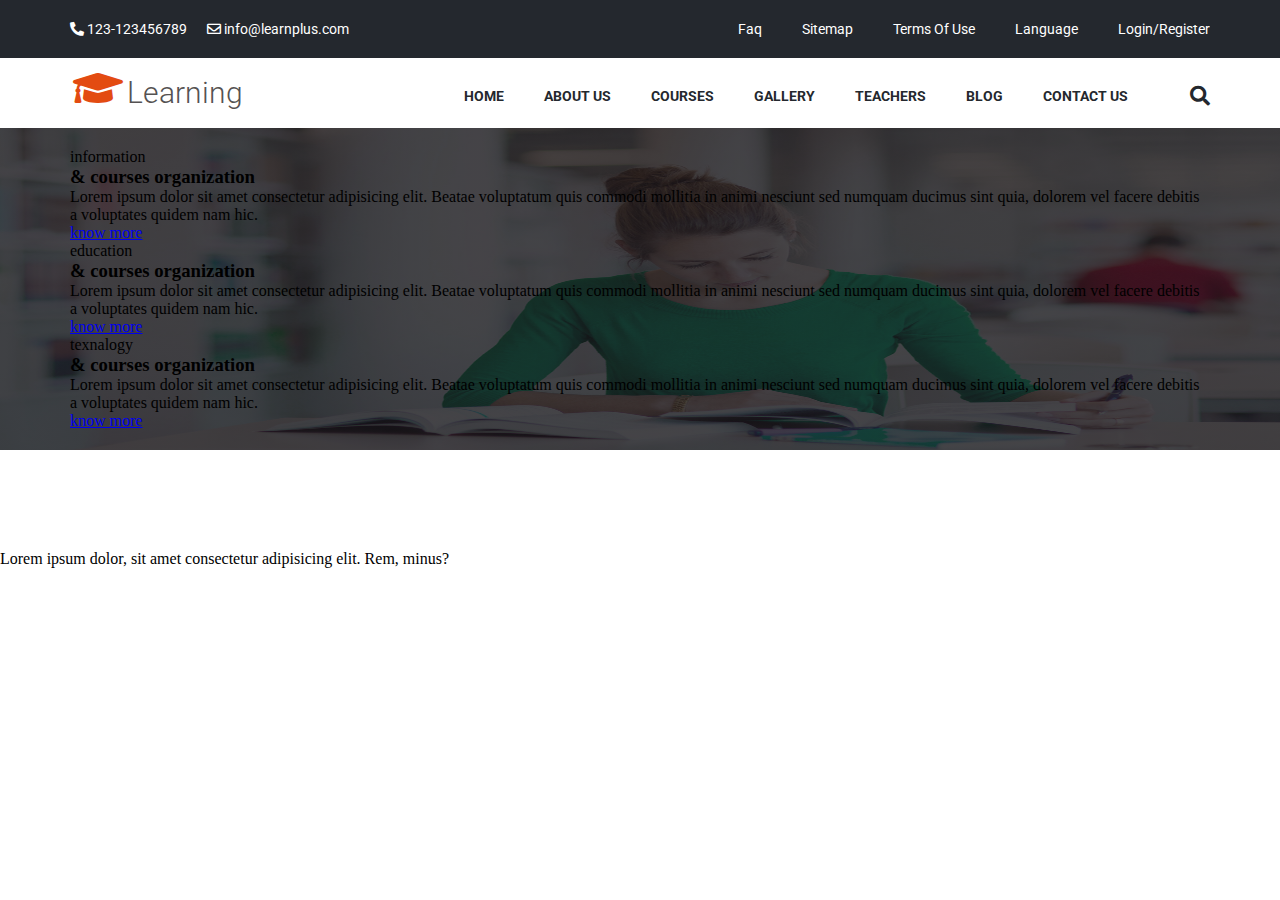
==== index.html @ 7083a5e1 "first commit" ====
<!DOCTYPE html>
<html lang="en">
<head>
      <meta charset="UTF-8">
      <meta http-equiv="X-UA-Compatible" content="IE=edge">
      <meta name="viewport" content="width=device-width, initial-scale=1.0">
      <title>Learning</title>
      <link
        href="https://fonts.googleapis.com/css?family=Open+Sans:300,400,600,700|Roboto+Slab:400,700|Roboto:300,400,500,700&display=swap"
        rel="stylesheet">
      <link rel="stylesheet" href="fonts/awesome/css/all.css">
      <link rel="stylesheet" href="css/style.css">
</head>
<body>
      <div class="wrapper">
            <header class="header">
                  <input type="checkbox" id="menu">
                  <label for="menu" class="header-lab">
                        <i class="fas fa-list-ul"></i>
                  </label>
                  <nav class="header-nav">
                        <div class="container">
                              <div class="header-nav-inner">
                                    <div class="header-nav-el">
                                          <a href="#">
                                                <i class="fas fa-phone-alt"></i>
                                                <span>123-123456789</span>
                                          </a>
                                          <a href="#">
                                                <i class="far fa-envelope"></i>
                                                <span>info@learnplus.com</span>
                                          </a>
                                    </div>
                                    <div class="header-nav-block">
                                          <input type="checkbox" id="block">
                                          <label for="block" class="header-nav-block-lab">
                                                <i class="fas fa-list-ul"></i>
                                          </label>
                                          <ul class="header-nav-block-list">
                                                <li>
                                                      <a href="#">faq</a>
                                                </li>
                                                <li>
                                                      <a href="#">sitemap</a>
                                                </li>
                                                <li>
                                                      <a href="#">terms of use</a>
                                                </li>
                                                <li>
                                                      <a href="#">language</a>
                                                </li>
                                                <li>
                                                      <a href="#">Login/Register</a>
                                                </li>
                                          </ul>
                                          <ul class="header-nav-block-list-el">
                                                <li>
                                                      <a href="#">home</a>
                                                </li>
                                                <li>
                                                      <a href="#">about us</a>
                                                </li>
                                                <li>
                                                      <a href="#">courses</a>
                                                </li>
                                                <li>
                                                      <a href="#">gallery</a>
                                                </li>
                                                <li>
                                                      <a href="#">teachers</a>
                                                </li>
                                                <li>
                                                      <a href="#">blog</a>
                                                </li>
                                                <li>
                                                      <a href="#">contact us</a>
                                                </li>
                                          </ul>
                                          <div class="header-header-nav-block-search">
                                                <div class="header-nav-block-se">
                                                      <input type="checkbox" id="fotcheck">
                                                      <label for="fotcheck" class="header-header-nav-block-search-lab">
                                                            <i class="fas fa-search"></i>
                                                      </label>
                                                      <form action="#" class="header-header-nav-block-search-el">
                                                            <input type="search" id="search">
                                                      </form>
                                                </div>
                                          </div>
                                    </div>
                              </div>
                        </div>
                  </nav>
                  <div class="header-logo">
                        <div class="container">
                              <div class="header-logo-el">
                                    <a href="#">
                                          <i class="fas fa-graduation-cap"></i>
                                          <span>Learning</span>
                                    </a>
                              </div>
                        </div>
                  </div>
                  <div class="header-inner">
                        <div class="container">
                              <div class="header-inner-el">
                                    <div class="header-inner-el-info">
                                          <div class="header-inner-el-info-nav">
                                                <span>information</span>
                                                <h3>
                                                      & courses organization
                                                </h3>
                                          </div>
                                          <div class="header-inner-el-info-text">
                                                <p>
                                                      Lorem ipsum dolor sit amet 
                                                      consectetur adipisicing elit. 
                                                      Beatae voluptatum quis commodi 
                                                      mollitia in animi nesciunt sed 
                                                      numquam ducimus sint quia,
                                                      dolorem vel facere debitis a 
                                                      voluptates quidem nam hic.
                                                </p>
                                          </div>     
                                          <div class="header-inner-el-info-link">
                                                <a href="#">
                                                      <span>know more</span>
                                                </a>
                                          </div>
                                    </div>
                                    <div class="header-inner-el-edu">
                                          <div class="header-inner-el-info-nav">
                                                <span>education</span>
                                                <h3>
                                                      & courses organization
                                                </h3>
                                          </div>
                                          <div class="header-inner-el-info-text">
                                                <p>
                                                      Lorem ipsum dolor sit amet 
                                                      consectetur adipisicing elit. 
                                                      Beatae voluptatum quis commodi 
                                                      mollitia in animi nesciunt sed 
                                                      numquam ducimus sint quia,
                                                      dolorem vel facere debitis a 
                                                      voluptates quidem nam hic.
                                                </p>
                                          </div>     
                                          <div class="header-inner-el-info-link">
                                                <a href="#">
                                                      <span>know more</span>
                                                </a>
                                          </div>
                                    </div>
                                    <div class="header-inner-el-tex">
                                          <div class="header-inner-el-info-nav">
                                                <span>texnalogy</span>
                                                <h3>
                                                      & courses organization
                                                </h3>
                                          </div>
                                          <div class="header-inner-el-info-text">
                                                <p>
                                                      Lorem ipsum dolor sit amet 
                                                      consectetur adipisicing elit. 
                                                      Beatae voluptatum quis commodi 
                                                      mollitia in animi nesciunt sed 
                                                      numquam ducimus sint quia,
                                                      dolorem vel facere debitis a 
                                                      voluptates quidem nam hic.
                                                </p>
                                          </div>     
                                          <div class="header-inner-el-info-link">
                                                <a href="#">
                                                      <span>know more</span>
                                                </a>
                                          </div>
                                    </div>
                              </div>
                        </div>
                  </div>
            </header>
            <p>Lorem ipsum dolor, sit amet consectetur adipisicing elit. Rem, minus?</p>
      </div>
















      <!-- <div class="wrapper">
            <div class="faq">
                  <div class="container">
                              <input type="checkbox" name="check" id="check">
                              <label for="check" class="faq-inner-lab">
                                    <i class="fas fa-list-ul"></i>
                              </label>
                              <div class="faq-inner-el">
                                    <div class="faq-inner-nav">
                                          <a href="#">
                                                <i class="fas fa-phone-alt"></i>
                                                <span>123-123456789</span>
                                          </a>
                                          <a href="#">
                                                <i class="far fa-envelope"></i>
                                                <span>info@learnplus.com</span>
                                          </a>
                                    </div>
                                    <div class="faq-inner-block">
                                          <input type="checkbox" name="burger" id="burger">
                                          <label for="burger" class="faq-inner-block-lab">
                                                <i class="fas fa-list-ul"></i>
                                          </label>
                                          <ul class="faq-inner-block-list">
                                                <li>
                                                      <a href="#">faq</a>
                                                </li>
                                                <li>
                                                      <a href="#">sitemap</a>
                                                </li>
                                                <li>
                                                      <a href="#">terms of use</a>
                                                </li>
                                                <li>
                                                      <a href="#">language</a>
                                                </li>
                                                <li>
                                                      <a href="#">login/Register</a>
                                                </li>
                                          </ul>
                                          <div class="faq-list2-block">
                                                <ul class="faq-inner-block-list2">
                                                      <li>
                                                            <a href="#">home</a>
                                                      </li>
                                                      <li>
                                                            <a href="#">about us</a>
                                                      </li>
                                                      <li>
                                                            <a href="#">courses</a>
                                                      </li>
                                                      <li>
                                                            <a href="#">gallery</a>
                                                      </li>
                                                      <li>
                                                            <a href="#">teachers</a>
                                                      </li>
                                                      <li>
                                                            <a href="#">blog</a>
                                                      </li>
                                                      <li>
                                                            <a href="#">contact us</a>
                                                      </li>
                                                </ul>
                                                <div class="faq-inner-block-fot">
                                                      <input type="checkbox" name="fot" id="fot">
                                                      <label for="fot" class="faq-inner-block-fot-lab">
                                                            <i class="fas fa-search"></i>
                                                      </label>
                                                      <form action="#" class="faq-inner-block-fot-form">
                                                            <input type="search" name="search" id="search">
                                                      </form>
                                                </div>
                                          </div>
                                    </div>
                              </div>
                  </div>
            </div>
            <div class="header">
                  <div class="container">
                        <div class="header-inner">
                              <div class="header-inner-nav">
                                    <a href="#">
                                          <i class="fas fa-graduation-cap"></i>
                                          <span>Learning</span>
                                    </a>
                              </div>
                        </div>
                  </div>
            </div>
      </div> -->
</body>
</html>
---- css/style.css ----
* {
  margin: 0;
  padding: 0;
  box-sizing: border-box;
}

.container {
  max-width: 95%;
  margin: 0 auto;
}

@media only screen and (min-width: 768px) {
  .container {
    max-width: 80%;
  }
}
@media only screen and (min-width: 1024px) {
  .container {
    max-width: 1140px;
  }
}
.header {
  position: relative;
  overflow: hidden;
  min-height: 550px;
}

#menu {
  display: none;
}
#menu:checked ~ .header-nav {
  right: 0;
}

.header-lab {
  position: absolute;
  top: 25px;
  right: 10px;
  font-size: 25px;
  color: #555252;
  z-index: 4;
}

@media only screen and (min-width: 1024px) {
  .header-lab {
    display: none;
  }
}
.header-nav {
  position: absolute;
  width: 100%;
  top: 70px;
  right: -100%;
  background-color: #24282e;
  min-height: 450px;
  transition: 0.8s;
}

@media only screen and (min-width: 768px) {
  .header-nav {
    width: 40%;
    height: 100%;
    top: 0;
    padding-top: 65px;
  }
}
@media only screen and (min-width: 1024px) {
  .header-nav {
    position: static;
    width: 100%;
    min-height: 30%;
    padding-top: 0;
    padding: 20px 0;
  }
}
@media only screen and (min-width: 1024px) {
  .header-nav-inner {
    display: flex;
    justify-content: space-between;
    align-items: center;
  }
}
.header-nav-el {
  display: flex;
  flex-direction: column;
  gap: 5px;
  margin-top: 18px;
}
.header-nav-el a {
  text-decoration: none;
  line-height: 1;
  color: #fff;
  font-size: 14px;
  font-family: "Roboto";
}

@media only screen and (min-width: 1024px) {
  .header-nav-el {
    margin-top: 0;
    flex-direction: row;
    gap: 20px;
  }
}
#block {
  display: none;
}
#block:checked ~ .header-nav-block-list {
  height: 140px;
}

.header-nav-block-lab {
  position: absolute;
  top: 20px;
  right: 10px;
  font-size: 25px;
  color: #fff;
  z-index: 3;
}

@media only screen and (min-width: 768px) {
  .header-nav-block-lab {
    padding-top: 65px;
  }
}
@media only screen and (min-width: 1024px) {
  .header-nav-block-lab {
    display: none;
  }
}
.header-nav-block-list {
  height: 0px;
  display: flex;
  flex-direction: column;
  gap: 10px;
  overflow: hidden;
  align-items: center;
  transition: 0.8s;
  margin-top: 20px;
}
.header-nav-block-list li {
  list-style: none;
}
.header-nav-block-list a {
  text-decoration: none;
  font-size: 14px;
  color: #fff;
  font-family: "Roboto";
  text-transform: uppercase;
}

@media only screen and (min-width: 1024px) {
  .header-nav-block-list {
    height: auto;
    flex-direction: row;
    margin-top: 0;
    gap: 40px;
  }
  .header-nav-block-list a {
    text-transform: capitalize;
  }
}
.header-nav-block-list-el {
  display: flex;
  flex-direction: column;
  gap: 10px;
  align-items: center;
}
.header-nav-block-list-el li {
  list-style: none;
}
.header-nav-block-list-el a {
  text-decoration: none;
  font-size: 14px;
  color: #fff;
  font-family: "Roboto";
  text-transform: uppercase;
}

@media only screen and (min-width: 1024px) {
  .header-nav-block-list-el {
    position: absolute;
    top: 87px;
    flex-direction: row;
    gap: 40px;
    text-align: right;
    left: 50%;
    transform: translateX(-22%);
    flex-wrap: nowrap;
    width: 800px;
  }
  .header-nav-block-list-el a {
    color: #24282e;
    font-weight: bold;
  }
}
.header-header-nav-block-search {
  position: relative;
  width: 100%;
}

#fotcheck {
  display: none;
}
#fotcheck:checked ~ .header-header-nav-block-search-el {
  right: 0;
}

.header-header-nav-block-search-lab {
  font-size: 20px;
  color: #fff;
  position: absolute;
  z-index: 5;
  right: 5px;
  bottom: -32px;
}

@media only screen and (min-width: 768px) {
  .header-header-nav-block-search-lab {
    right: -20px;
  }
}
@media only screen and (min-width: 1024px) {
  .header-header-nav-block-search-lab {
    color: #24282e;
    right: 0;
    bottom: -70px;
  }
}
.header-header-nav-block-search-el {
  position: absolute;
  right: -900%;
  transition: 0.5s;
  bottom: -30px;
}

#search {
  border: 1px solid #000;
  padding: 3px;
  position: absolute;
  transform: translateX(-50%);
  right: 50%;
  bottom: 0;
}

@media only screen and (min-width: 768px) {
  #search {
    transform: translateX(-18%);
  }
}
@media only screen and (min-width: 1024px) {
  #search {
    bottom: -60px;
  }
}
.header-logo-el a {
  text-decoration: none;
}
.header-logo-el a i {
  font-size: 40px;
  color: #e34b11;
}
.header-logo-el a span {
  font-size: 30px;
  color: #555252;
  font-family: "Roboto";
  font-weight: 300;
}

.header-logo {
  text-align: left;
  padding: 10px 0 0 5px;
}

.header-inner {
  background: linear-gradient(rgba(24, 21, 25, 0.8), rgba(24, 21, 25, 0.8)), url(../images/header_bg.png);
  background-size: 100% 100%;
  background-repeat: no-repeat;
  padding: 20px 5px;
  margin-top: 18px;
  min-height: 150px;
}/*# sourceMappingURL=style.css.map */
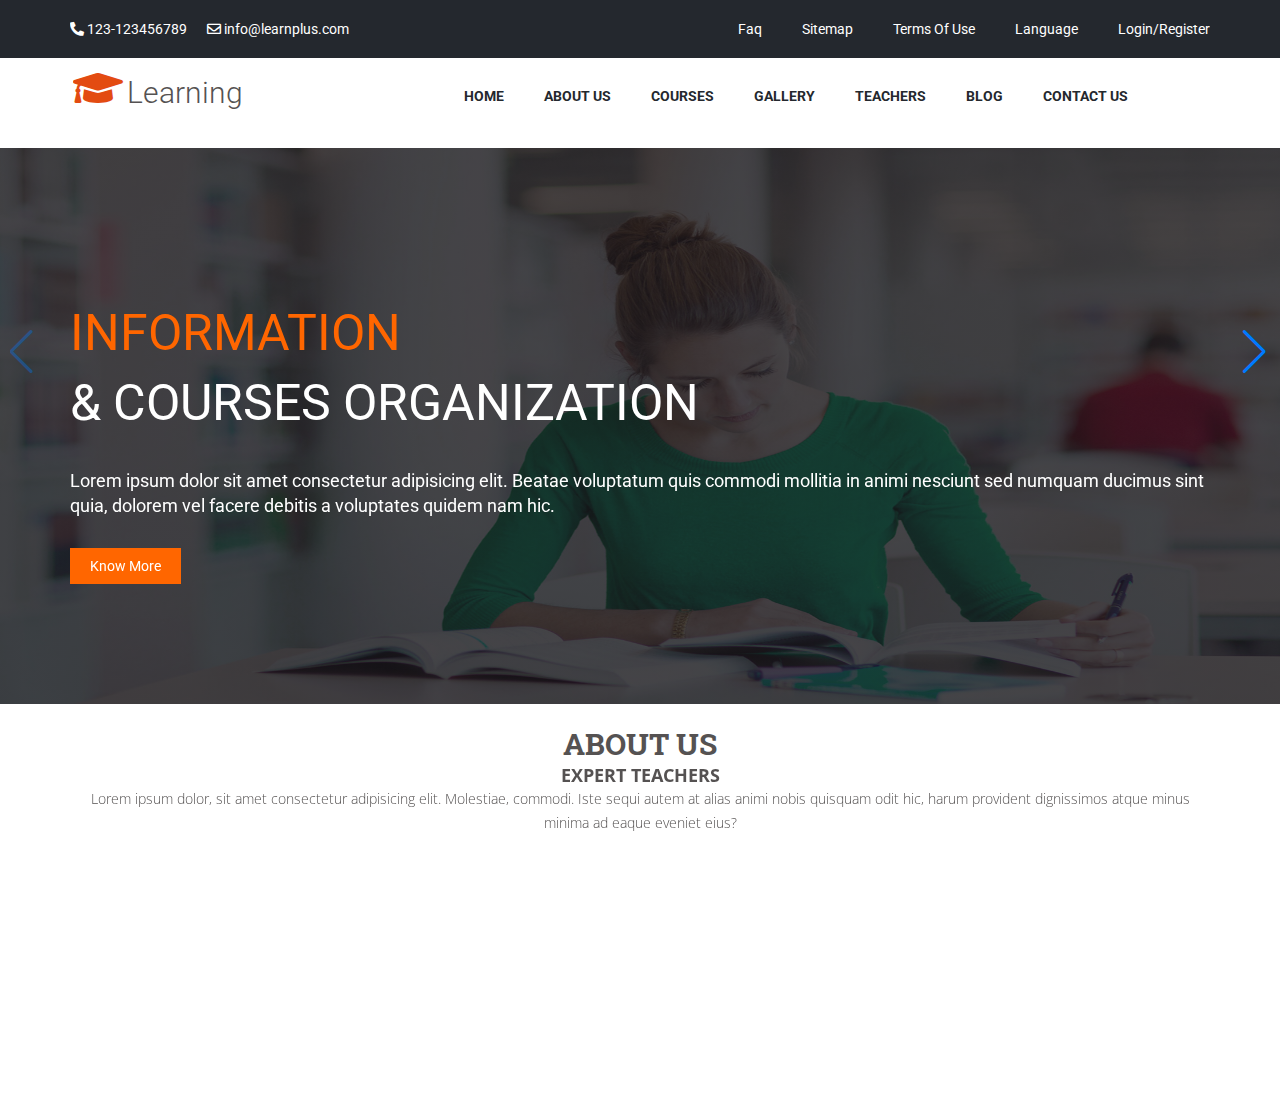
==== commit 2e8c5f3f: "first commit" ====
--- a/index.html
+++ b/index.html
@@ -5,6 +5,7 @@
       <meta http-equiv="X-UA-Compatible" content="IE=edge">
       <meta name="viewport" content="width=device-width, initial-scale=1.0">
       <title>Learning</title>
+      <link rel="stylesheet" href="package/swiper-bundle.css" />
       <link
         href="https://fonts.googleapis.com/css?family=Open+Sans:300,400,600,700|Roboto+Slab:400,700|Roboto:300,400,500,700&display=swap"
         rel="stylesheet">
@@ -103,191 +104,281 @@
                   </div>
                   <div class="header-inner">
                         <div class="container">
-                              <div class="header-inner-el">
-                                    <div class="header-inner-el-info">
-                                          <div class="header-inner-el-info-nav">
-                                                <span>information</span>
-                                                <h3>
-                                                      & courses organization
-                                                </h3>
-                                          </div>
-                                          <div class="header-inner-el-info-text">
-                                                <p>
-                                                      Lorem ipsum dolor sit amet 
-                                                      consectetur adipisicing elit. 
-                                                      Beatae voluptatum quis commodi 
-                                                      mollitia in animi nesciunt sed 
-                                                      numquam ducimus sint quia,
-                                                      dolorem vel facere debitis a 
-                                                      voluptates quidem nam hic.
-                                                </p>
-                                          </div>     
-                                          <div class="header-inner-el-info-link">
-                                                <a href="#">
-                                                      <span>know more</span>
-                                                </a>
-                                          </div>
-                                    </div>
-                                    <div class="header-inner-el-edu">
-                                          <div class="header-inner-el-info-nav">
-                                                <span>education</span>
-                                                <h3>
-                                                      & courses organization
-                                                </h3>
-                                          </div>
-                                          <div class="header-inner-el-info-text">
-                                                <p>
-                                                      Lorem ipsum dolor sit amet 
-                                                      consectetur adipisicing elit. 
-                                                      Beatae voluptatum quis commodi 
-                                                      mollitia in animi nesciunt sed 
-                                                      numquam ducimus sint quia,
-                                                      dolorem vel facere debitis a 
-                                                      voluptates quidem nam hic.
-                                                </p>
-                                          </div>     
-                                          <div class="header-inner-el-info-link">
-                                                <a href="#">
-                                                      <span>know more</span>
-                                                </a>
-                                          </div>
-                                    </div>
-                                    <div class="header-inner-el-tex">
-                                          <div class="header-inner-el-info-nav">
-                                                <span>texnalogy</span>
-                                                <h3>
-                                                      & courses organization
-                                                </h3>
-                                          </div>
-                                          <div class="header-inner-el-info-text">
-                                                <p>
-                                                      Lorem ipsum dolor sit amet 
-                                                      consectetur adipisicing elit. 
-                                                      Beatae voluptatum quis commodi 
-                                                      mollitia in animi nesciunt sed 
-                                                      numquam ducimus sint quia,
-                                                      dolorem vel facere debitis a 
-                                                      voluptates quidem nam hic.
-                                                </p>
-                                          </div>     
-                                          <div class="header-inner-el-info-link">
-                                                <a href="#">
-                                                      <span>know more</span>
-                                                </a>
-                                          </div>
-                                    </div>
-                              </div>
+                              <div class="slider-block">
+                                    <div class="swiper-wrapper">
+                                          <div class="swiper-slide">
+                                                <div class="header-inner-el-info-nav">
+                                                      <h3>information</h3>
+                                                      <h3>
+                                                            & courses organization
+                                                      </h3>
+                                                </div>
+                                                <div class="header-inner-el-info-text">
+                                                      <p>
+                                                            Lorem ipsum dolor sit amet 
+                                                            consectetur adipisicing elit. 
+                                                            Beatae voluptatum quis commodi 
+                                                            mollitia in animi nesciunt sed 
+                                                            numquam ducimus sint quia,
+                                                            dolorem vel facere debitis a 
+                                                            voluptates quidem nam hic.
+                                                      </p>
+                                                </div>     
+                                                <div class="header-inner-el-info-link">
+                                                      <a href="#">
+                                                            <span>know more</span>
+                                                      </a>
+                                                </div>
+                                          </div>
+                                          <div class="swiper-slide">
+                                                <div class="header-inner-el-info-nav">
+                                                      <h3>education</h3>
+                                                      <h3>
+                                                            & courses organization
+                                                      </h3>
+                                                </div>
+                                                <div class="header-inner-el-info-text">
+                                                      <p>
+                                                            Lorem ipsum dolor sit amet 
+                                                            consectetur adipisicing elit. 
+                                                            Beatae voluptatum quis commodi 
+                                                            mollitia in animi nesciunt sed 
+                                                            numquam ducimus sint quia,
+                                                            dolorem vel facere debitis a 
+                                                            voluptates quidem nam hic.
+                                                      </p>
+                                                </div>     
+                                                <div class="header-inner-el-info-link">
+                                                      <a href="#">
+                                                            <span>know more</span>
+                                                      </a>
+                                                </div>
+                                          </div>
+                                          <div class="swiper-slide">
+                                                <div class="header-inner-el-info-nav">
+                                                      <h3>texnalogy</h3>
+                                                      <h3>
+                                                            & courses organization
+                                                      </h3>
+                                                </div>
+                                                <div class="header-inner-el-info-text">
+                                                      <p>
+                                                            Lorem ipsum dolor sit amet 
+                                                            consectetur adipisicing elit. 
+                                                            Beatae voluptatum quis commodi 
+                                                            mollitia in animi nesciunt sed 
+                                                            numquam ducimus sint quia,
+                                                            dolorem vel facere debitis a 
+                                                            voluptates quidem nam hic.
+                                                      </p>
+                                                </div>     
+                                                <div class="header-inner-el-info-link">
+                                                      <a href="#">
+                                                            <span>know more</span>
+                                                      </a>
+                                                </div>
+                                          </div>
+                                    </div>
+                              </div>
+                              <!-- <div class="swiper-pagination"></div> -->
+
+                              <div class="swiper-button-prev"></div>
+                              <div class="swiper-button-next"></div>
+
+                              <!-- <div class="swiper-scrollbar"></div> -->
                         </div>
                   </div>
             </header>
-            <p>Lorem ipsum dolor, sit amet consectetur adipisicing elit. Rem, minus?</p>
-      </div>
+            <div class="about">
+                  <div class="container">
+                        <div class="slider-about">
+                              <div class="about-block">
+                                    <h3>about us</h3>
+                              </div>
+                              <div class="swiper-wrapper">
+                                    <div class="swiper-slide">
+                                          <div class="about-block-info">
+                                                <h3>expert teachers</h3>
+                                                <p>
+                                                      Lorem ipsum dolor, sit amet 
+                                                      consectetur adipisicing elit. 
+                                                      Molestiae, commodi. Iste sequi 
+                                                      autem at alias animi nobis 
+                                                      quisquam odit hic, harum 
+                                                      provident dignissimos atque 
+                                                      minus minima ad eaque eveniet eius?
+                                                </p>
+                                          </div>
+                                    </div>
+                                    <div class="swiper-slide">
+                                          <div class="about-block-info">
+                                                <h3>trusted certifications</h3>
+                                                <p>
+                                                      Lorem ipsum dolor, sit amet 
+                                                      consectetur adipisicing elit. 
+                                                      Molestiae, commodi. Iste sequi 
+                                                      autem at alias animi nobis 
+                                                      quisquam odit hic, harum 
+                                                      provident dignissimos atque 
+                                                      minus minima ad eaque eveniet eius?
+                                                </p>
+                                          </div>
+                                    </div>
+                                    <div class="swiper-slide">
+                                          <div class="about-block-info">
+                                                <i class="fa-thin fa-microphone"></i>
+                                                <h3>380+ audio lessons</h3>
+                                                <p>
+                                                      Lorem ipsum dolor, sit amet 
+                                                      consectetur adipisicing elit. 
+                                                      Molestiae, commodi. Iste sequi 
+                                                      autem at alias animi nobis 
+                                                      quisquam odit hic, harum 
+                                                      provident dignissimos atque 
+                                                      minus minima ad eaque eveniet eius?
+                                                </p>
+                                          </div>
+                                    </div>
+                                    <div class="swiper-slide">
+                                          <div class="about-block-info">
+                                                <h3>1.300+ video lessons</h3>
+                                                <p>
+                                                      Lorem ipsum dolor, sit amet 
+                                                      consectetur adipisicing elit. 
+                                                      Molestiae, commodi. Iste sequi 
+                                                      autem at alias animi nobis 
+                                                      quisquam odit hic, harum 
+                                                      provident dignissimos atque 
+                                                      minus minima ad eaque eveniet eius?
+                                                </p>
+                                          </div>
+                                    </div>
+                                    <div class="swiper-slide">
+                                          <div class="about-block-info">
+                                                <h3>expert teachers</h3>
+                                                <p>
+                                                      Lorem ipsum dolor, sit amet 
+                                                      consectetur adipisicing elit. 
+                                                      Molestiae, commodi. Iste sequi 
+                                                      autem at alias animi nobis 
+                                                      quisquam odit hic, harum 
+                                                      provident dignissimos atque 
+                                                      minus minima ad eaque eveniet eius?
+                                                </p>
+                                          </div>
+                                    </div>
+                                    <div class="swiper-slide">
+                                          <div class="about-block-info">
+                                                <h3>trusted certifications</h3>
+                                                <p>
+                                                      Lorem ipsum dolor, sit amet 
+                                                      consectetur adipisicing elit. 
+                                                      Molestiae, commodi. Iste sequi 
+                                                      autem at alias animi nobis 
+                                                      quisquam odit hic, harum 
+                                                      provident dignissimos atque 
+                                                      minus minima ad eaque eveniet eius?
+                                                </p>
+                                          </div>
+                                    </div>
+                                    <div class="swiper-slide">
+                                          <div class="about-block-info">
+                                                <i class="fa-thin fa-microphone"></i>
+                                                <h3>380+ audio lessons</h3>
+                                                <p>
+                                                      Lorem ipsum dolor, sit amet 
+                                                      consectetur adipisicing elit. 
+                                                      Molestiae, commodi. Iste sequi 
+                                                      autem at alias animi nobis 
+                                                      quisquam odit hic, harum 
+                                                      provident dignissimos atque 
+                                                      minus minima ad eaque eveniet eius?
+                                                </p>
+                                          </div>
+                                    </div>
+                                    <div class="swiper-slide">
+                                          <div class="about-block-info">
+                                                <h3>1.300+ video lessons</h3>
+                                                <p>
+                                                      Lorem ipsum dolor, sit amet 
+                                                      consectetur adipisicing elit. 
+                                                      Molestiae, commodi. Iste sequi 
+                                                      autem at alias animi nobis 
+                                                      quisquam odit hic, harum 
+                                                      provident dignissimos atque 
+                                                      minus minima ad eaque eveniet eius?
+                                                </p>
+                                          </div>
+                                    </div>
+                                    <div class="swiper-slide">
+                                          <div class="about-block-info">
+                                                <h3>expert teachers</h3>
+                                                <p>
+                                                      Lorem ipsum dolor, sit amet 
+                                                      consectetur adipisicing elit. 
+                                                      Molestiae, commodi. Iste sequi 
+                                                      autem at alias animi nobis 
+                                                      quisquam odit hic, harum 
+                                                      provident dignissimos atque 
+                                                      minus minima ad eaque eveniet eius?
+                                                </p>
+                                          </div>
+                                    </div>
+                                    <div class="swiper-slide">
+                                          <div class="about-block-info">
+                                                <h3>trusted certifications</h3>
+                                                <p>
+                                                      Lorem ipsum dolor, sit amet 
+                                                      consectetur adipisicing elit. 
+                                                      Molestiae, commodi. Iste sequi 
+                                                      autem at alias animi nobis 
+                                                      quisquam odit hic, harum 
+                                                      provident dignissimos atque 
+                                                      minus minima ad eaque eveniet eius?
+                                                </p>
+                                          </div>
+                                    </div>
+                                    <div class="swiper-slide">
+                                          <div class="about-block-info">
+                                                <i class="fa-thin fa-microphone"></i>
+                                                <h3>380+ audio lessons</h3>
+                                                <p>
+                                                      Lorem ipsum dolor, sit amet 
+                                                      consectetur adipisicing elit. 
+                                                      Molestiae, commodi. Iste sequi 
+                                                      autem at alias animi nobis 
+                                                      quisquam odit hic, harum 
+                                                      provident dignissimos atque 
+                                                      minus minima ad eaque eveniet eius?
+                                                </p>
+                                          </div>
+                                    </div>
+                                    <div class="swiper-slide">
+                                          <div class="about-block-info">
+                                                <h3>1.300+ video lessons</h3>
+                                                <p>
+                                                      Lorem ipsum dolor, sit amet 
+                                                      consectetur adipisicing elit. 
+                                                      Molestiae, commodi. Iste sequi 
+                                                      autem at alias animi nobis 
+                                                      quisquam odit hic, harum 
+                                                      provident dignissimos atque 
+                                                      minus minima ad eaque eveniet eius?
+                                                </p>
+                                          </div>
+                                    </div>
+                              </div>
+                        </div>
+                        <div class="swiper-pagination"></div>
 
+                        <!-- <div class="swiper-button-prev"></div>
+                        <div class="swiper-button-next"></div> -->
 
-
-
-
-
-
-
-
-
-
-
-
-
-
-
-      <!-- <div class="wrapper">
-            <div class="faq">
-                  <div class="container">
-                              <input type="checkbox" name="check" id="check">
-                              <label for="check" class="faq-inner-lab">
-                                    <i class="fas fa-list-ul"></i>
-                              </label>
-                              <div class="faq-inner-el">
-                                    <div class="faq-inner-nav">
-                                          <a href="#">
-                                                <i class="fas fa-phone-alt"></i>
-                                                <span>123-123456789</span>
-                                          </a>
-                                          <a href="#">
-                                                <i class="far fa-envelope"></i>
-                                                <span>info@learnplus.com</span>
-                                          </a>
-                                    </div>
-                                    <div class="faq-inner-block">
-                                          <input type="checkbox" name="burger" id="burger">
-                                          <label for="burger" class="faq-inner-block-lab">
-                                                <i class="fas fa-list-ul"></i>
-                                          </label>
-                                          <ul class="faq-inner-block-list">
-                                                <li>
-                                                      <a href="#">faq</a>
-                                                </li>
-                                                <li>
-                                                      <a href="#">sitemap</a>
-                                                </li>
-                                                <li>
-                                                      <a href="#">terms of use</a>
-                                                </li>
-                                                <li>
-                                                      <a href="#">language</a>
-                                                </li>
-                                                <li>
-                                                      <a href="#">login/Register</a>
-                                                </li>
-                                          </ul>
-                                          <div class="faq-list2-block">
-                                                <ul class="faq-inner-block-list2">
-                                                      <li>
-                                                            <a href="#">home</a>
-                                                      </li>
-                                                      <li>
-                                                            <a href="#">about us</a>
-                                                      </li>
-                                                      <li>
-                                                            <a href="#">courses</a>
-                                                      </li>
-                                                      <li>
-                                                            <a href="#">gallery</a>
-                                                      </li>
-                                                      <li>
-                                                            <a href="#">teachers</a>
-                                                      </li>
-                                                      <li>
-                                                            <a href="#">blog</a>
-                                                      </li>
-                                                      <li>
-                                                            <a href="#">contact us</a>
-                                                      </li>
-                                                </ul>
-                                                <div class="faq-inner-block-fot">
-                                                      <input type="checkbox" name="fot" id="fot">
-                                                      <label for="fot" class="faq-inner-block-fot-lab">
-                                                            <i class="fas fa-search"></i>
-                                                      </label>
-                                                      <form action="#" class="faq-inner-block-fot-form">
-                                                            <input type="search" name="search" id="search">
-                                                      </form>
-                                                </div>
-                                          </div>
-                                    </div>
-                              </div>
+                        <!-- <div class="swiper-scrollbar"></div> -->
                   </div>
             </div>
-            <div class="header">
-                  <div class="container">
-                        <div class="header-inner">
-                              <div class="header-inner-nav">
-                                    <a href="#">
-                                          <i class="fas fa-graduation-cap"></i>
-                                          <span>Learning</span>
-                                    </a>
-                              </div>
-                        </div>
-                  </div>
-            </div>
-      </div> -->
+      </div>
+      <script src="package/swiper-bundle.js"></script>
+      <script src="index.js"></script>
 </body>
 </html>--- a/css/style.css
+++ b/css/style.css
@@ -17,6 +17,7 @@
 @media only screen and (min-width: 1024px) {
   .container {
     max-width: 1140px;
+    overflow: hidden;
   }
 }
 .header {
@@ -54,6 +55,7 @@
   background-color: #24282e;
   min-height: 450px;
   transition: 0.8s;
+  z-index: 10;
 }
 
 @media only screen and (min-width: 768px) {
@@ -269,13 +271,139 @@
 .header-logo {
   text-align: left;
   padding: 10px 0 0 5px;
-}
-
+  height: 70px;
+}
+
+@media only screen and (min-width: 1024px) {
+  .header-logo {
+    height: 90px;
+  }
+}
 .header-inner {
   background: linear-gradient(rgba(24, 21, 25, 0.8), rgba(24, 21, 25, 0.8)), url(../images/header_bg.png);
   background-size: 100% 100%;
   background-repeat: no-repeat;
   padding: 20px 5px;
   margin-top: 18px;
-  min-height: 150px;
+  min-height: 400px;
+  margin: 0 auto;
+  overflow: hidden;
+}
+
+.swiper-slide {
+  display: flex;
+  flex-direction: column;
+  gap: 30px;
+}
+
+.slider-block {
+  min-width: 300px;
+  overflow: hidden;
+}
+
+@media only screen and (min-width: 1024px) {
+  .slider-block {
+    margin-top: 30px;
+    padding: 100px 0;
+  }
+}
+.swiper-button-prev {
+  display: none;
+}
+
+@media only screen and (min-width: 1024px) {
+  .swiper-button-prev {
+    display: block;
+  }
+}
+.swiper-button-next {
+  display: none;
+}
+
+@media only screen and (min-width: 1024px) {
+  .swiper-button-next {
+    display: block;
+  }
+}
+.header-inner-el-info-nav {
+  line-height: 40px;
+}
+.header-inner-el-info-nav h3 {
+  color: #ff6600;
+  font-size: 30px;
+  font-family: "Roboto";
+  text-transform: uppercase;
+  font-weight: 400;
+}
+.header-inner-el-info-nav h3:nth-child(2) {
+  color: #fff;
+}
+
+@media only screen and (min-width: 1024px) {
+  .header-inner-el-info-nav {
+    line-height: 70px;
+  }
+  .header-inner-el-info-nav h3 {
+    font-size: 50px;
+  }
+}
+.header-inner-el-info-text p {
+  color: #fff;
+  font-size: 18px;
+  font-family: "Roboto";
+  line-height: 25px;
+}
+
+.header-inner-el-info-link a {
+  text-decoration: none;
+  color: #fff;
+  font-size: 14px;
+  font-family: "Roboto";
+  text-transform: capitalize;
+  background-color: #ff6600;
+  padding: 10px 20px;
+  display: inline-block;
+}
+
+.about {
+  min-height: 400px;
+  overflow: hidden;
+  padding: 20px 10px;
+}
+
+.about-block h3 {
+  font-size: 30px;
+  color: #555252;
+  text-transform: uppercase;
+  font-family: "Roboto Slab";
+  text-align: center;
+  font-weight: 700;
+}
+
+.about-block-info {
+  display: flex;
+  flex-direction: column;
+  align-items: center;
+  width: 100%;
+}
+.about-block-info h3 {
+  font-size: 18px;
+  color: #555252;
+  text-transform: uppercase;
+  font-family: "Open Sans";
+  font-weight: bold;
+}
+.about-block-info p {
+  font-size: 14px;
+  color: #555252;
+  font-family: "Open Sans";
+  font-weight: 300;
+  line-height: 24px;
+  text-align: center;
+}
+
+@media only screen and (min-width: 1024px) {
+  .about .swiper-pagination {
+    display: none;
+  }
 }/*# sourceMappingURL=style.css.map */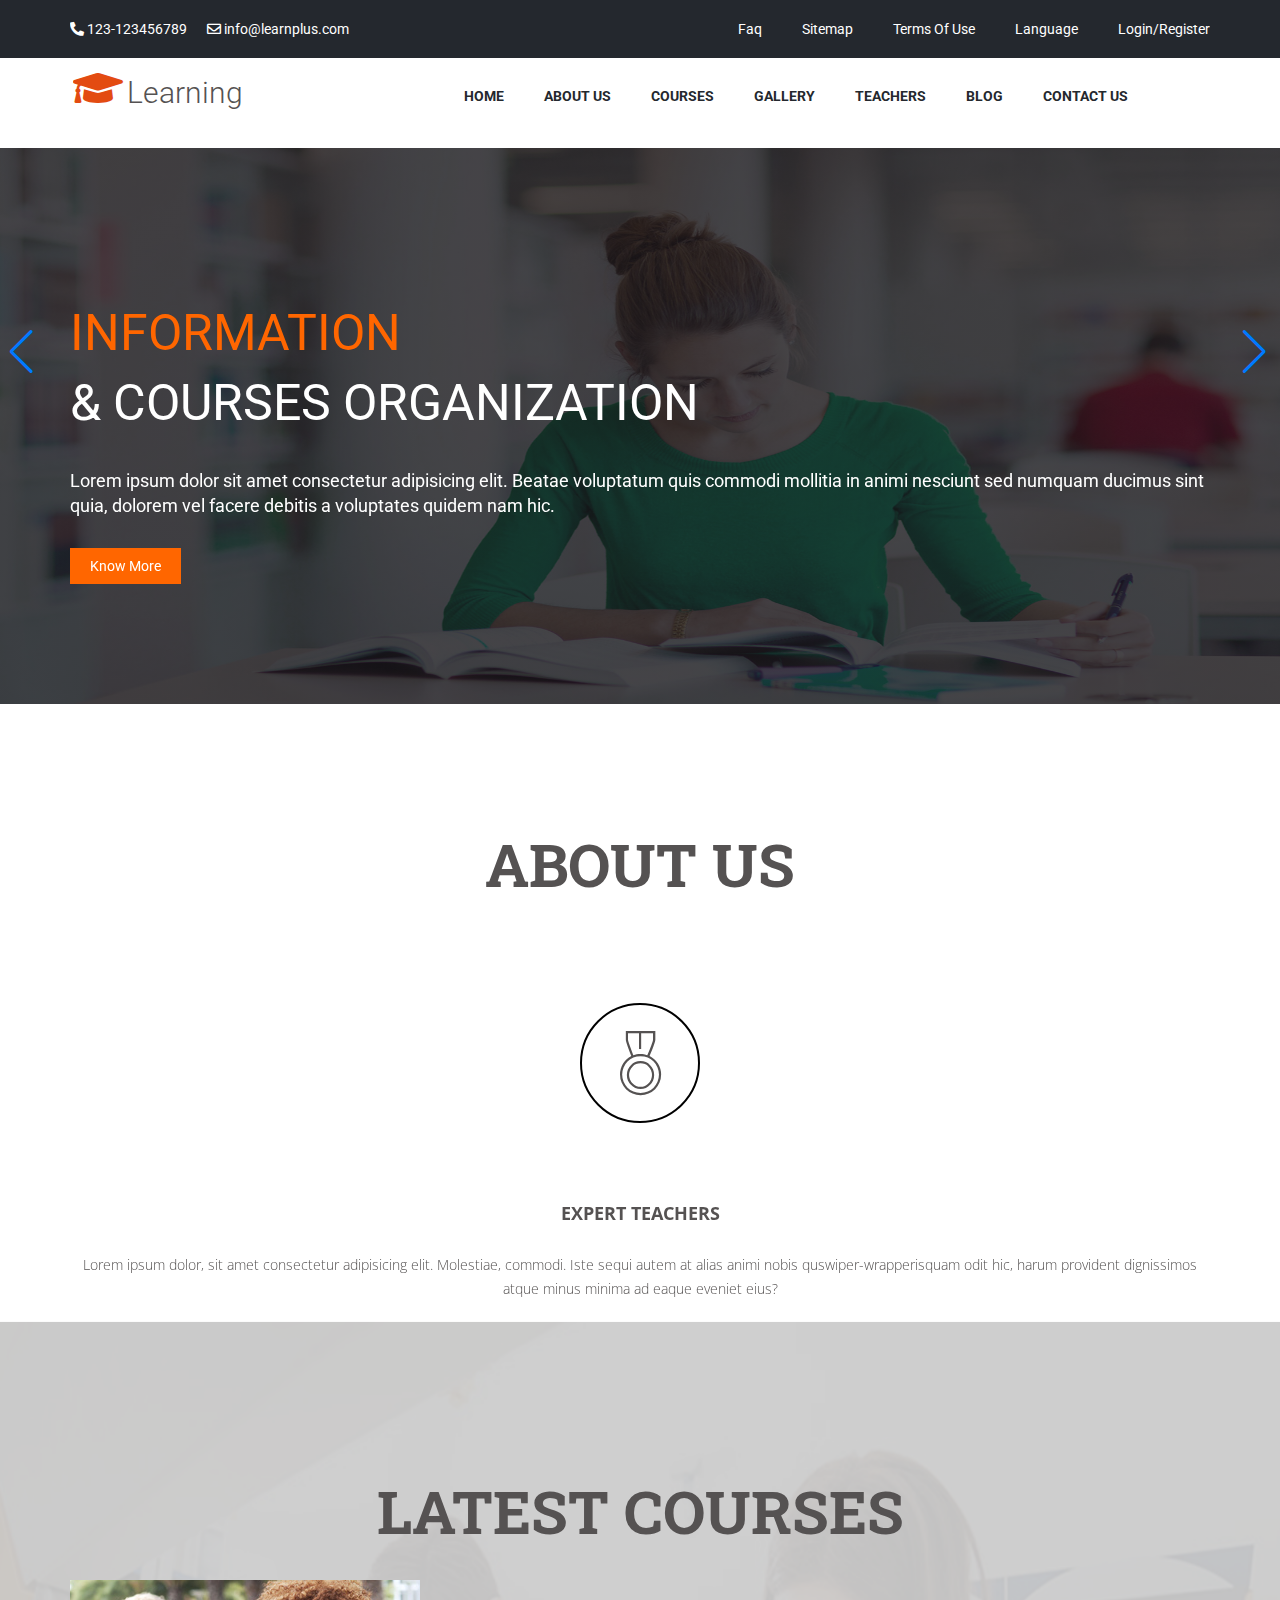
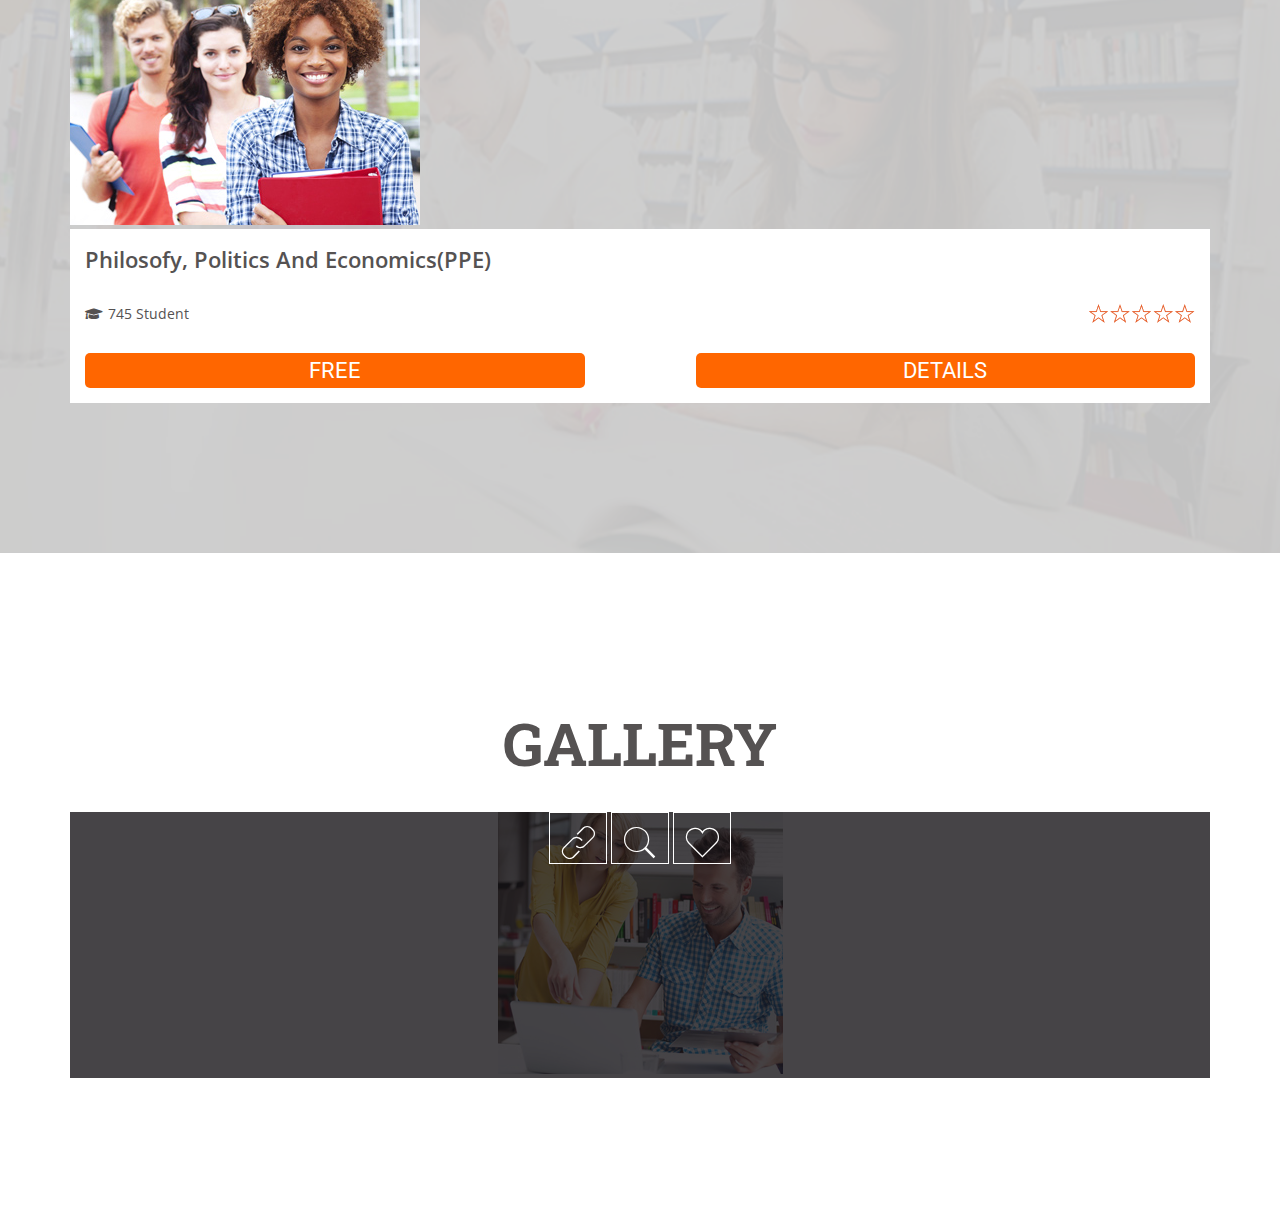
==== commit fd0fde3c: "first commit" ====
--- a/index.html
+++ b/index.html
@@ -9,6 +9,7 @@
       <link
         href="https://fonts.googleapis.com/css?family=Open+Sans:300,400,600,700|Roboto+Slab:400,700|Roboto:300,400,500,700&display=swap"
         rel="stylesheet">
+        <link rel="stylesheet" href="fonts/stroke/css/pe-icon-7-stroke.css">
       <link rel="stylesheet" href="fonts/awesome/css/all.css">
       <link rel="stylesheet" href="css/style.css">
 </head>
@@ -198,20 +199,22 @@
                               <div class="swiper-wrapper">
                                     <div class="swiper-slide">
                                           <div class="about-block-info">
+                                                <span class="about-block-info-icon pe-7s-medal"></span>
                                                 <h3>expert teachers</h3>
                                                 <p>
                                                       Lorem ipsum dolor, sit amet 
                                                       consectetur adipisicing elit. 
                                                       Molestiae, commodi. Iste sequi 
                                                       autem at alias animi nobis 
-                                                      quisquam odit hic, harum 
-                                                      provident dignissimos atque 
-                                                      minus minima ad eaque eveniet eius?
-                                                </p>
-                                          </div>
-                                    </div>
-                                    <div class="swiper-slide">
-                                          <div class="about-block-info">
+                                                      quswiper-wrapperisquam odit hic, harum 
+                                                      provident dignissimos atque 
+                                                      minus minima ad eaque eveniet eius?
+                                                </p>
+                                          </div>
+                                    </div>
+                                    <div class="swiper-slide">
+                                          <div class="about-block-info">
+                                                <span class="about-block-info-icon pe-7s-id"></span>
                                                 <h3>trusted certifications</h3>
                                                 <p>
                                                       Lorem ipsum dolor, sit amet 
@@ -226,7 +229,7 @@
                                     </div>
                                     <div class="swiper-slide">
                                           <div class="about-block-info">
-                                                <i class="fa-thin fa-microphone"></i>
+                                                <span class="about-block-info-icon pe-7s-micro"></span>
                                                 <h3>380+ audio lessons</h3>
                                                 <p>
                                                       Lorem ipsum dolor, sit amet 
@@ -241,6 +244,7 @@
                                     </div>
                                     <div class="swiper-slide">
                                           <div class="about-block-info">
+                                                <span class="about-block-info-icon pe-7s-video"></span>
                                                 <h3>1.300+ video lessons</h3>
                                                 <p>
                                                       Lorem ipsum dolor, sit amet 
@@ -255,6 +259,7 @@
                                     </div>
                                     <div class="swiper-slide">
                                           <div class="about-block-info">
+                                                <span class="about-block-info-icon pe-7s-medal"></span>
                                                 <h3>expert teachers</h3>
                                                 <p>
                                                       Lorem ipsum dolor, sit amet 
@@ -269,6 +274,7 @@
                                     </div>
                                     <div class="swiper-slide">
                                           <div class="about-block-info">
+                                                <span class="about-block-info-icon pe-7s-id"></span>
                                                 <h3>trusted certifications</h3>
                                                 <p>
                                                       Lorem ipsum dolor, sit amet 
@@ -283,7 +289,7 @@
                                     </div>
                                     <div class="swiper-slide">
                                           <div class="about-block-info">
-                                                <i class="fa-thin fa-microphone"></i>
+                                                <span class="about-block-info-icon pe-7s-micro"></span>
                                                 <h3>380+ audio lessons</h3>
                                                 <p>
                                                       Lorem ipsum dolor, sit amet 
@@ -298,6 +304,7 @@
                                     </div>
                                     <div class="swiper-slide">
                                           <div class="about-block-info">
+                                                <span class="about-block-info-icon pe-7s-video"></span>
                                                 <h3>1.300+ video lessons</h3>
                                                 <p>
                                                       Lorem ipsum dolor, sit amet 
@@ -312,6 +319,7 @@
                                     </div>
                                     <div class="swiper-slide">
                                           <div class="about-block-info">
+                                                <span class="about-block-info-icon pe-7s-medal"></span>
                                                 <h3>expert teachers</h3>
                                                 <p>
                                                       Lorem ipsum dolor, sit amet 
@@ -326,6 +334,7 @@
                                     </div>
                                     <div class="swiper-slide">
                                           <div class="about-block-info">
+                                                <span class="about-block-info-icon pe-7s-id"></span>
                                                 <h3>trusted certifications</h3>
                                                 <p>
                                                       Lorem ipsum dolor, sit amet 
@@ -340,7 +349,7 @@
                                     </div>
                                     <div class="swiper-slide">
                                           <div class="about-block-info">
-                                                <i class="fa-thin fa-microphone"></i>
+                                                <span class="about-block-info-icon pe-7s-micro"></span>
                                                 <h3>380+ audio lessons</h3>
                                                 <p>
                                                       Lorem ipsum dolor, sit amet 
@@ -355,6 +364,7 @@
                                     </div>
                                     <div class="swiper-slide">
                                           <div class="about-block-info">
+                                                <span class="about-block-info-icon pe-7s-video"></span>
                                                 <h3>1.300+ video lessons</h3>
                                                 <p>
                                                       Lorem ipsum dolor, sit amet 
@@ -369,7 +379,7 @@
                                     </div>
                               </div>
                         </div>
-                        <div class="swiper-pagination"></div>
+                        <!-- <div class="swiper-pagination"></div> -->
 
                         <!-- <div class="swiper-button-prev"></div>
                         <div class="swiper-button-next"></div> -->
@@ -377,6 +387,270 @@
                         <!-- <div class="swiper-scrollbar"></div> -->
                   </div>
             </div>
+            <div class="latest">
+                  <div class="container">
+                        <div class="slider-latest">
+                              <div class="latest-nav">
+                                    <h3>latest courses</h3>
+                              </div>
+                              <div class="swiper-wrapper">
+                                    <div class="swiper-slide">
+                                          <div class="latest-info">
+                                                <div class="latest-info-nav">
+                                                      <img src="images/courses_1.png" alt="courses_1.png">
+                                                      <div class="latest-info-nav-el">
+                                                            <a href="#">
+                                                                  <span class="pe-7s-search"></span>
+                                                            </a>
+                                                      </div>
+                                                </div>
+                                                <div class="latest-info-block">
+                                                      <div class="latest-info-block-nav">
+                                                            <h3>philosofy, politics and economics(PPE)</h3>
+                                                      </div>
+                                                      <div class="latest-info-block-text">
+                                                            <span>
+                                                                  <i class="fas fa-graduation-cap"></i>
+                                                                  <p>745 student</p>
+                                                            </span>
+                                                            <span>
+                                                                  <img src="images/star2.png" alt="star2">
+                                                            </span>
+                                                      </div>
+                                                      <div class="latest-info-block-link">
+                                                            <a href="#">
+                                                                  <span>free</span>
+                                                            </a>
+                                                            <a href="#">
+                                                                  <span>details</span>
+                                                            </a>
+                                                      </div>
+                                                </div>
+                                          </div>
+                                    </div>
+                                    <div class="swiper-slide">
+                                          <div class="latest-info">
+                                                <div class="latest-info-nav">
+                                                      <img src="images/courses_2.png" alt="courses_2.png">
+                                                      <div class="latest-info-nav-el">
+                                                            <a href="#">
+                                                                  <span class="pe-7s-search"></span>
+                                                            </a>
+                                                      </div>
+                                                </div>
+                                                <div class="latest-info-block">
+                                                      <div class="latest-info-block-nav">
+                                                            <h3>philosofy, politics and economics(PPE)</h3>
+                                                      </div>
+                                                      <div class="latest-info-block-text">
+                                                            <span>
+                                                                  <i class="fas fa-graduation-cap"></i>
+                                                                  <p>745 student</p>
+                                                            </span>
+                                                            <span>
+                                                                  <img src="images/star2.png" alt="star2">
+                                                            </span>
+                                                      </div>
+                                                      <div class="latest-info-block-link">
+                                                            <a href="#">
+                                                                  <span>free</span>
+                                                            </a>
+                                                            <a href="#">
+                                                                  <span>details</span>
+                                                            </a>
+                                                      </div>
+                                                </div>
+                                          </div>
+                                    </div>
+                                    <div class="swiper-slide">
+                                          <div class="latest-info">
+                                                <div class="latest-info-nav">
+                                                      <img src="images/courses_3.png" alt="courses_2.png">
+                                                      <div class="latest-info-nav-el">
+                                                            <a href="#">
+                                                                  <span class="pe-7s-search"></span>
+                                                            </a>
+                                                      </div>
+                                                </div>
+                                                <div class="latest-info-block">
+                                                      <div class="latest-info-block-nav">
+                                                            <h3>philosofy, politics and economics(PPE)</h3>
+                                                      </div>
+                                                      <div class="latest-info-block-text">
+                                                            <span>
+                                                                  <i class="fas fa-graduation-cap"></i>
+                                                                  <p>745 student</p>
+                                                            </span>
+                                                            <span>
+                                                                  <img src="images/star2.png" alt="star2">
+                                                            </span>
+                                                      </div>
+                                                      <div class="latest-info-block-link">
+                                                            <a href="#">
+                                                                  <span>free</span>
+                                                            </a>
+                                                            <a href="#">
+                                                                  <span>details</span>
+                                                            </a>
+                                                      </div>
+                                                </div>
+                                          </div>
+                                    </div>
+                              </div>
+                        </div>
+                        <!-- <div class="swiper-pagination"></div> -->
+
+                        <!-- <div class="swiper-button-prev"></div>
+                        <div class="swiper-button-next"></div> -->
+
+                        <div class="swiper-scrollbar"></div>
+                  </div>
+            </div>
+            <div class="gallery">
+                  <div class="container">
+                        <div class="slider-gallery">
+                              <div class="gallery-nav">
+                                    <h3>gallery</h3>
+                              </div>
+                              <div class="swiper-wrapper">
+                                    <div class="swiper-slide">
+                                          <div class="gallery-info">
+                                                <img src="images/gallery1.png" alt="gallery1">
+                                                <div class="gallery-info-el">
+                                                      <div class="gallery-info-el-block">
+                                                            <div class="gallery-info-el-block-el">
+                                                                  <span class="pe-7s-link"></span>
+                                                            </div>
+                                                      </div>
+                                                      <div class="gallery-info-el-block">
+                                                            <div class="gallery-info-el-block-el">
+                                                                  <span class="pe-7s-search"></span>
+                                                            </div>
+                                                      </div>
+                                                      <div class="gallery-info-el-block">
+                                                            <div class="gallery-info-el-block-el">
+                                                                  <span class="pe-7s-like"></span>
+                                                            </div>
+                                                      </div>
+                                                </div>
+                                          </div>
+                                    </div>
+                                    <div class="swiper-slide">
+                                          <div class="gallery-info">
+                                                <img src="images/gallery2.png" alt="gallery2">
+                                                <div class="gallery-info-el">
+                                                      <a href="#">
+                                                            <span class="pe-7s-link"></span>
+                                                      </a>
+                                                      <a href="#">
+                                                            <span class="pe-7s-search"></span>
+                                                      </a>
+                                                      <a href="#">
+                                                            <span class="pe-7s-like"></span>
+                                                      </a>
+                                                </div>
+                                          </div>
+                                    </div>
+                                    <div class="swiper-slide">
+                                          <div class="gallery-info">
+                                                <img src="images/gallery3.png" alt="gallery3">
+                                                <div class="gallery-info-el">
+                                                      <a href="#">
+                                                            <span class="pe-7s-link"></span>
+                                                      </a>
+                                                      <a href="#">
+                                                            <span class="pe-7s-search"></span>
+                                                      </a>
+                                                      <a href="#">
+                                                            <span class="pe-7s-like"></span>
+                                                      </a>
+                                                </div>
+                                          </div>
+                                    </div>
+                                    <div class="swiper-slide">
+                                          <div class="gallery-info">
+                                                <img src="images/gallery4.png" alt="gallery4">
+                                                <div class="gallery-info-el">
+                                                      <a href="#">
+                                                            <span class="pe-7s-link"></span>
+                                                      </a>
+                                                      <a href="#">
+                                                            <span class="pe-7s-search"></span>
+                                                      </a>
+                                                      <a href="#">
+                                                            <span class="pe-7s-like"></span>
+                                                      </a>
+                                                </div>
+                                          </div>
+                                    </div>
+                                    <div class="swiper-slide">
+                                          <div class="gallery-info">
+                                                <img src="images/gallery5.png" alt="gallery5">
+                                                <div class="gallery-info-el">
+                                                      <a href="#">
+                                                            <span class="pe-7s-link"></span>
+                                                      </a>
+                                                      <a href="#">
+                                                            <span class="pe-7s-search"></span>
+                                                      </a>
+                                                      <a href="#">
+                                                            <span class="pe-7s-like"></span>
+                                                      </a>
+                                                </div>
+                                          </div>
+                                    </div>
+                                    <div class="swiper-slide">
+                                          <div class="gallery-info">
+                                                <img src="images/gallery6.png" alt="gallery6">
+                                                <div class="gallery-info-el">
+                                                      <a href="#">
+                                                            <span class="pe-7s-link"></span>
+                                                      </a>
+                                                      <a href="#">
+                                                            <span class="pe-7s-search"></span>
+                                                      </a>
+                                                      <a href="#">
+                                                            <span class="pe-7s-like"></span>
+                                                      </a>
+                                                </div>
+                                          </div>
+                                    </div>
+                                    <div class="swiper-slide">
+                                          <div class="gallery-info">
+                                                <img src="images/gallery7.png" alt="gallery7">
+                                                <div class="gallery-info-el">
+                                                      <a href="#">
+                                                            <span class="pe-7s-link"></span>
+                                                      </a>
+                                                      <a href="#">
+                                                            <span class="pe-7s-search"></span>
+                                                      </a>
+                                                      <a href="#">
+                                                            <span class="pe-7s-like"></span>
+                                                      </a>
+                                                </div>
+                                          </div>
+                                    </div>
+                                    <div class="swiper-slide">
+                                          <div class="gallery-info">
+                                                <img src="images/gallery8.png" alt="gallery8">
+                                                <div class="gallery-info-el">
+                                                      <a href="#">
+                                                            <span class="pe-7s-link"></span>
+                                                      </a>
+                                                      <a href="#">
+                                                            <span class="pe-7s-search"></span>
+                                                      </a>
+                                                      <a href="#">
+                                                            <span class="pe-7s-like"></span>
+                                                      </a>
+                                                </div>
+                                          </div>
+                                    </div>
+                              </div>
+                        </div>
+                  </div>
+            </div>
       </div>
       <script src="package/swiper-bundle.js"></script>
       <script src="index.js"></script>
--- a/fonts/stroke/css/pe-icon-7-stroke.css
+++ b/fonts/stroke/css/pe-icon-7-stroke.css
@@ -0,0 +1 @@
+@font-face{font-family:Pe-icon-7-stroke;src:url(../fonts/Pe-icon-7-stroke.eot?d7yf1v);src:url(../fonts/Pe-icon-7-stroke.eot?#iefixd7yf1v) format('embedded-opentype'),url(../fonts/Pe-icon-7-stroke.woff?d7yf1v) format('woff'),url(../fonts/Pe-icon-7-stroke.ttf?d7yf1v) format('truetype'),url(../fonts/Pe-icon-7-stroke.svg?d7yf1v#Pe-icon-7-stroke) format('svg');font-weight:400;font-style:normal}[class*=" pe-7s-"],[class^=pe-7s-]{display:inline-block;font-family:Pe-icon-7-stroke;speak:none;font-style:normal;font-weight:400;font-variant:normal;text-transform:none;line-height:1;-webkit-font-smoothing:antialiased;-moz-osx-font-smoothing:grayscale}.pe-7s-album:before{content:"\e6aa"}.pe-7s-arc:before{content:"\e6ab"}.pe-7s-back-2:before{content:"\e6ac"}.pe-7s-bandaid:before{content:"\e6ad"}.pe-7s-car:before{content:"\e6ae"}.pe-7s-diamond:before{content:"\e6af"}.pe-7s-door-lock:before{content:"\e6b0"}.pe-7s-eyedropper:before{content:"\e6b1"}.pe-7s-female:before{content:"\e6b2"}.pe-7s-gym:before{content:"\e6b3"}.pe-7s-hammer:before{content:"\e6b4"}.pe-7s-headphones:before{content:"\e6b5"}.pe-7s-helm:before{content:"\e6b6"}.pe-7s-hourglass:before{content:"\e6b7"}.pe-7s-leaf:before{content:"\e6b8"}.pe-7s-magic-wand:before{content:"\e6b9"}.pe-7s-male:before{content:"\e6ba"}.pe-7s-map-2:before{content:"\e6bb"}.pe-7s-next-2:before{content:"\e6bc"}.pe-7s-paint-bucket:before{content:"\e6bd"}.pe-7s-pendrive:before{content:"\e6be"}.pe-7s-photo:before{content:"\e6bf"}.pe-7s-piggy:before{content:"\e6c0"}.pe-7s-plugin:before{content:"\e6c1"}.pe-7s-refresh-2:before{content:"\e6c2"}.pe-7s-rocket:before{content:"\e6c3"}.pe-7s-settings:before{content:"\e6c4"}.pe-7s-shield:before{content:"\e6c5"}.pe-7s-smile:before{content:"\e6c6"}.pe-7s-usb:before{content:"\e6c7"}.pe-7s-vector:before{content:"\e6c8"}.pe-7s-wine:before{content:"\e6c9"}.pe-7s-cloud-upload:before{content:"\e68a"}.pe-7s-cash:before{content:"\e68c"}.pe-7s-close:before{content:"\e680"}.pe-7s-bluetooth:before{content:"\e68d"}.pe-7s-cloud-download:before{content:"\e68b"}.pe-7s-way:before{content:"\e68e"}.pe-7s-close-circle:before{content:"\e681"}.pe-7s-id:before{content:"\e68f"}.pe-7s-angle-up:before{content:"\e682"}.pe-7s-wristwatch:before{content:"\e690"}.pe-7s-angle-up-circle:before{content:"\e683"}.pe-7s-world:before{content:"\e691"}.pe-7s-angle-right:before{content:"\e684"}.pe-7s-volume:before{content:"\e692"}.pe-7s-angle-right-circle:before{content:"\e685"}.pe-7s-users:before{content:"\e693"}.pe-7s-angle-left:before{content:"\e686"}.pe-7s-user-female:before{content:"\e694"}.pe-7s-angle-left-circle:before{content:"\e687"}.pe-7s-up-arrow:before{content:"\e695"}.pe-7s-angle-down:before{content:"\e688"}.pe-7s-switch:before{content:"\e696"}.pe-7s-angle-down-circle:before{content:"\e689"}.pe-7s-scissors:before{content:"\e697"}.pe-7s-wallet:before{content:"\e600"}.pe-7s-safe:before{content:"\e698"}.pe-7s-volume2:before{content:"\e601"}.pe-7s-volume1:before{content:"\e602"}.pe-7s-voicemail:before{content:"\e603"}.pe-7s-video:before{content:"\e604"}.pe-7s-user:before{content:"\e605"}.pe-7s-upload:before{content:"\e606"}.pe-7s-unlock:before{content:"\e607"}.pe-7s-umbrella:before{content:"\e608"}.pe-7s-trash:before{content:"\e609"}.pe-7s-tools:before{content:"\e60a"}.pe-7s-timer:before{content:"\e60b"}.pe-7s-ticket:before{content:"\e60c"}.pe-7s-target:before{content:"\e60d"}.pe-7s-sun:before{content:"\e60e"}.pe-7s-study:before{content:"\e60f"}.pe-7s-stopwatch:before{content:"\e610"}.pe-7s-star:before{content:"\e611"}.pe-7s-speaker:before{content:"\e612"}.pe-7s-signal:before{content:"\e613"}.pe-7s-shuffle:before{content:"\e614"}.pe-7s-shopbag:before{content:"\e615"}.pe-7s-share:before{content:"\e616"}.pe-7s-server:before{content:"\e617"}.pe-7s-search:before{content:"\e618"}.pe-7s-film:before{content:"\e6a5"}.pe-7s-science:before{content:"\e619"}.pe-7s-disk:before{content:"\e6a6"}.pe-7s-ribbon:before{content:"\e61a"}.pe-7s-repeat:before{content:"\e61b"}.pe-7s-refresh:before{content:"\e61c"}.pe-7s-add-user:before{content:"\e6a9"}.pe-7s-refresh-cloud:before{content:"\e61d"}.pe-7s-paperclip:before{content:"\e69c"}.pe-7s-radio:before{content:"\e61e"}.pe-7s-note2:before{content:"\e69d"}.pe-7s-print:before{content:"\e61f"}.pe-7s-network:before{content:"\e69e"}.pe-7s-prev:before{content:"\e620"}.pe-7s-mute:before{content:"\e69f"}.pe-7s-power:before{content:"\e621"}.pe-7s-medal:before{content:"\e6a0"}.pe-7s-portfolio:before{content:"\e622"}.pe-7s-like2:before{content:"\e6a1"}.pe-7s-plus:before{content:"\e623"}.pe-7s-left-arrow:before{content:"\e6a2"}.pe-7s-play:before{content:"\e624"}.pe-7s-key:before{content:"\e6a3"}.pe-7s-plane:before{content:"\e625"}.pe-7s-joy:before{content:"\e6a4"}.pe-7s-photo-gallery:before{content:"\e626"}.pe-7s-pin:before{content:"\e69b"}.pe-7s-phone:before{content:"\e627"}.pe-7s-plug:before{content:"\e69a"}.pe-7s-pen:before{content:"\e628"}.pe-7s-right-arrow:before{content:"\e699"}.pe-7s-paper-plane:before{content:"\e629"}.pe-7s-delete-user:before{content:"\e6a7"}.pe-7s-paint:before{content:"\e62a"}.pe-7s-bottom-arrow:before{content:"\e6a8"}.pe-7s-notebook:before{content:"\e62b"}.pe-7s-note:before{content:"\e62c"}.pe-7s-next:before{content:"\e62d"}.pe-7s-news-paper:before{content:"\e62e"}.pe-7s-musiclist:before{content:"\e62f"}.pe-7s-music:before{content:"\e630"}.pe-7s-mouse:before{content:"\e631"}.pe-7s-more:before{content:"\e632"}.pe-7s-moon:before{content:"\e633"}.pe-7s-monitor:before{content:"\e634"}.pe-7s-micro:before{content:"\e635"}.pe-7s-menu:before{content:"\e636"}.pe-7s-map:before{content:"\e637"}.pe-7s-map-marker:before{content:"\e638"}.pe-7s-mail:before{content:"\e639"}.pe-7s-mail-open:before{content:"\e63a"}.pe-7s-mail-open-file:before{content:"\e63b"}.pe-7s-magnet:before{content:"\e63c"}.pe-7s-loop:before{content:"\e63d"}.pe-7s-look:before{content:"\e63e"}.pe-7s-lock:before{content:"\e63f"}.pe-7s-lintern:before{content:"\e640"}.pe-7s-link:before{content:"\e641"}.pe-7s-like:before{content:"\e642"}.pe-7s-light:before{content:"\e643"}.pe-7s-less:before{content:"\e644"}.pe-7s-keypad:before{content:"\e645"}.pe-7s-junk:before{content:"\e646"}.pe-7s-info:before{content:"\e647"}.pe-7s-home:before{content:"\e648"}.pe-7s-help2:before{content:"\e649"}.pe-7s-help1:before{content:"\e64a"}.pe-7s-graph3:before{content:"\e64b"}.pe-7s-graph2:before{content:"\e64c"}.pe-7s-graph1:before{content:"\e64d"}.pe-7s-graph:before{content:"\e64e"}.pe-7s-global:before{content:"\e64f"}.pe-7s-gleam:before{content:"\e650"}.pe-7s-glasses:before{content:"\e651"}.pe-7s-gift:before{content:"\e652"}.pe-7s-folder:before{content:"\e653"}.pe-7s-flag:before{content:"\e654"}.pe-7s-filter:before{content:"\e655"}.pe-7s-file:before{content:"\e656"}.pe-7s-expand1:before{content:"\e657"}.pe-7s-exapnd2:before{content:"\e658"}.pe-7s-edit:before{content:"\e659"}.pe-7s-drop:before{content:"\e65a"}.pe-7s-drawer:before{content:"\e65b"}.pe-7s-download:before{content:"\e65c"}.pe-7s-display2:before{content:"\e65d"}.pe-7s-display1:before{content:"\e65e"}.pe-7s-diskette:before{content:"\e65f"}.pe-7s-date:before{content:"\e660"}.pe-7s-cup:before{content:"\e661"}.pe-7s-culture:before{content:"\e662"}.pe-7s-crop:before{content:"\e663"}.pe-7s-credit:before{content:"\e664"}.pe-7s-copy-file:before{content:"\e665"}.pe-7s-config:before{content:"\e666"}.pe-7s-compass:before{content:"\e667"}.pe-7s-comment:before{content:"\e668"}.pe-7s-coffee:before{content:"\e669"}.pe-7s-cloud:before{content:"\e66a"}.pe-7s-clock:before{content:"\e66b"}.pe-7s-check:before{content:"\e66c"}.pe-7s-chat:before{content:"\e66d"}.pe-7s-cart:before{content:"\e66e"}.pe-7s-camera:before{content:"\e66f"}.pe-7s-call:before{content:"\e670"}.pe-7s-calculator:before{content:"\e671"}.pe-7s-browser:before{content:"\e672"}.pe-7s-box2:before{content:"\e673"}.pe-7s-box1:before{content:"\e674"}.pe-7s-bookmarks:before{content:"\e675"}.pe-7s-bicycle:before{content:"\e676"}.pe-7s-bell:before{content:"\e677"}.pe-7s-battery:before{content:"\e678"}.pe-7s-ball:before{content:"\e679"}.pe-7s-back:before{content:"\e67a"}.pe-7s-attention:before{content:"\e67b"}.pe-7s-anchor:before{content:"\e67c"}.pe-7s-albums:before{content:"\e67d"}.pe-7s-alarm:before{content:"\e67e"}.pe-7s-airplay:before{content:"\e67f"}--- a/css/style.css
+++ b/css/style.css
@@ -12,6 +12,7 @@
 @media only screen and (min-width: 768px) {
   .container {
     max-width: 80%;
+    overflow: hidden;
   }
 }
 @media only screen and (min-width: 1024px) {
@@ -39,7 +40,7 @@
   right: 10px;
   font-size: 25px;
   color: #555252;
-  z-index: 4;
+  z-index: 30;
 }
 
 @media only screen and (min-width: 1024px) {
@@ -380,11 +381,23 @@
   font-weight: 700;
 }
 
+@media only screen and (min-width: 1024px) {
+  .about-block {
+    margin: 100px 0;
+  }
+  .about-block h3 {
+    font-size: 60px;
+  }
+}
 .about-block-info {
   display: flex;
   flex-direction: column;
   align-items: center;
   width: 100%;
+  line-height: 80px;
+}
+.about-block-info i {
+  font-size: 70px;
 }
 .about-block-info h3 {
   font-size: 18px;
@@ -402,8 +415,213 @@
   text-align: center;
 }
 
-@media only screen and (min-width: 1024px) {
-  .about .swiper-pagination {
-    display: none;
-  }
+.about-block-info-icon {
+  color: #555252;
+  margin: 0 auto;
+  font-size: 70px;
+  width: 120px;
+  height: 120px;
+  border: 2px solid black;
+  border-radius: 50%;
+}
+
+.pe-7s-medal {
+  display: flex;
+  align-items: center;
+  justify-content: center;
+  margin-bottom: 50px;
+}
+
+.pe-7s-id {
+  display: flex;
+  align-items: center;
+  justify-content: center;
+}
+
+.pe-7s-micro {
+  display: flex;
+  align-items: center;
+  justify-content: center;
+}
+
+.pe-7s-video {
+  display: flex;
+  align-items: center;
+  justify-content: center;
+}
+
+.latest {
+  min-height: 400px;
+  overflow: hidden;
+  background: url("../images/courses_bg.png");
+  background-repeat: no-repeat;
+  background-size: 100% 100%;
+  padding: 60px 0;
+}
+
+@media only screen and (min-width: 1024px) {
+  .latest {
+    padding: 150px 0;
+  }
+}
+.latest-nav {
+  margin-bottom: 30px;
+}
+.latest-nav h3 {
+  font-size: 30px;
+  color: #555252;
+  font-family: "Roboto Slab";
+  text-transform: uppercase;
+  font-weight: 700;
+  flex-basis: 100%;
+  text-align: center;
+}
+
+@media only screen and (min-width: 1024px) {
+  .latest-nav h3 {
+    font-size: 60px;
+  }
+}
+.latest-info {
+  flex-basis: 100%;
+}
+
+.latest-info-nav {
+  position: relative;
+}
+.latest-info-nav img {
+  max-width: 100%;
+}
+
+.latest-info-nav:hover .latest-info-nav-el {
+  display: block;
+}
+
+.latest-info-nav-el {
+  display: none;
+  position: absolute;
+  right: 0;
+  bottom: 0;
+  left: 0;
+  top: 0;
+  background-color: rgba(24, 21, 25, 0.8);
+}
+.latest-info-nav-el a {
+  position: absolute;
+  top: 50%;
+  transform: translateY(-50%);
+  left: 50%;
+  transform: translateX(-50%);
+  text-decoration: none;
+  color: #fff;
+  font-size: 40px;
+}
+
+.latest-info-block-nav h3 {
+  font-size: 22px;
+  color: #555252;
+  font-family: "Open Sans";
+  text-transform: capitalize;
+  font-weight: 600;
+}
+
+.latest-info-block {
+  background-color: #fff;
+  padding: 15px;
+}
+
+.latest-info-block-text {
+  display: flex;
+  align-items: center;
+  justify-content: space-between;
+  margin-top: 30px;
+}
+.latest-info-block-text span {
+  display: flex;
+  gap: 5px;
+  align-items: center;
+}
+.latest-info-block-text span i {
+  font-size: 14px;
+  color: #555252;
+}
+.latest-info-block-text span p {
+  font-size: 14px;
+  color: #555252;
+  font-family: "Open Sans";
+  text-transform: capitalize;
+}
+
+.latest-info-block-link {
+  margin-top: 30px;
+  display: flex;
+  justify-content: space-between;
+}
+.latest-info-block-link a {
+  text-decoration: none;
+  background-color: #ff6600;
+  color: #fff;
+  font-size: 22px;
+  text-transform: uppercase;
+  font-family: "Roboto";
+  padding: 5px;
+  border-radius: 5px;
+  flex-basis: 45%;
+  text-align: center;
+}
+
+.gallery {
+  min-height: 400px;
+  overflow: hidden;
+  padding: 60px 0;
+}
+
+@media only screen and (min-width: 1024px) {
+  .gallery {
+    padding: 150px 0;
+  }
+}
+.gallery-nav {
+  margin-bottom: 30px;
+}
+.gallery-nav h3 {
+  font-size: 30px;
+  color: #555252;
+  font-family: "Roboto Slab";
+  text-transform: uppercase;
+  font-weight: 700;
+  flex-basis: 100%;
+  text-align: center;
+}
+
+@media only screen and (min-width: 1024px) {
+  .gallery-nav h3 {
+    font-size: 60px;
+  }
+}
+.gallery-info {
+  position: relative;
+  flex-basis: 100%;
+  text-align: center;
+}
+.gallery-info img {
+  max-width: 100%;
+}
+
+.gallery-info-el {
+  position: absolute;
+  right: 0;
+  bottom: 0;
+  left: 0;
+  top: 0;
+  background-color: rgba(24, 21, 25, 0.8);
+}
+
+.gallery-info-el-block {
+  line-height: 30px;
+  padding: 10px 8px 0 8px;
+  border: 1px solid #fff;
+  font-size: 40px;
+  color: #fff;
+  display: inline-block;
 }/*# sourceMappingURL=style.css.map */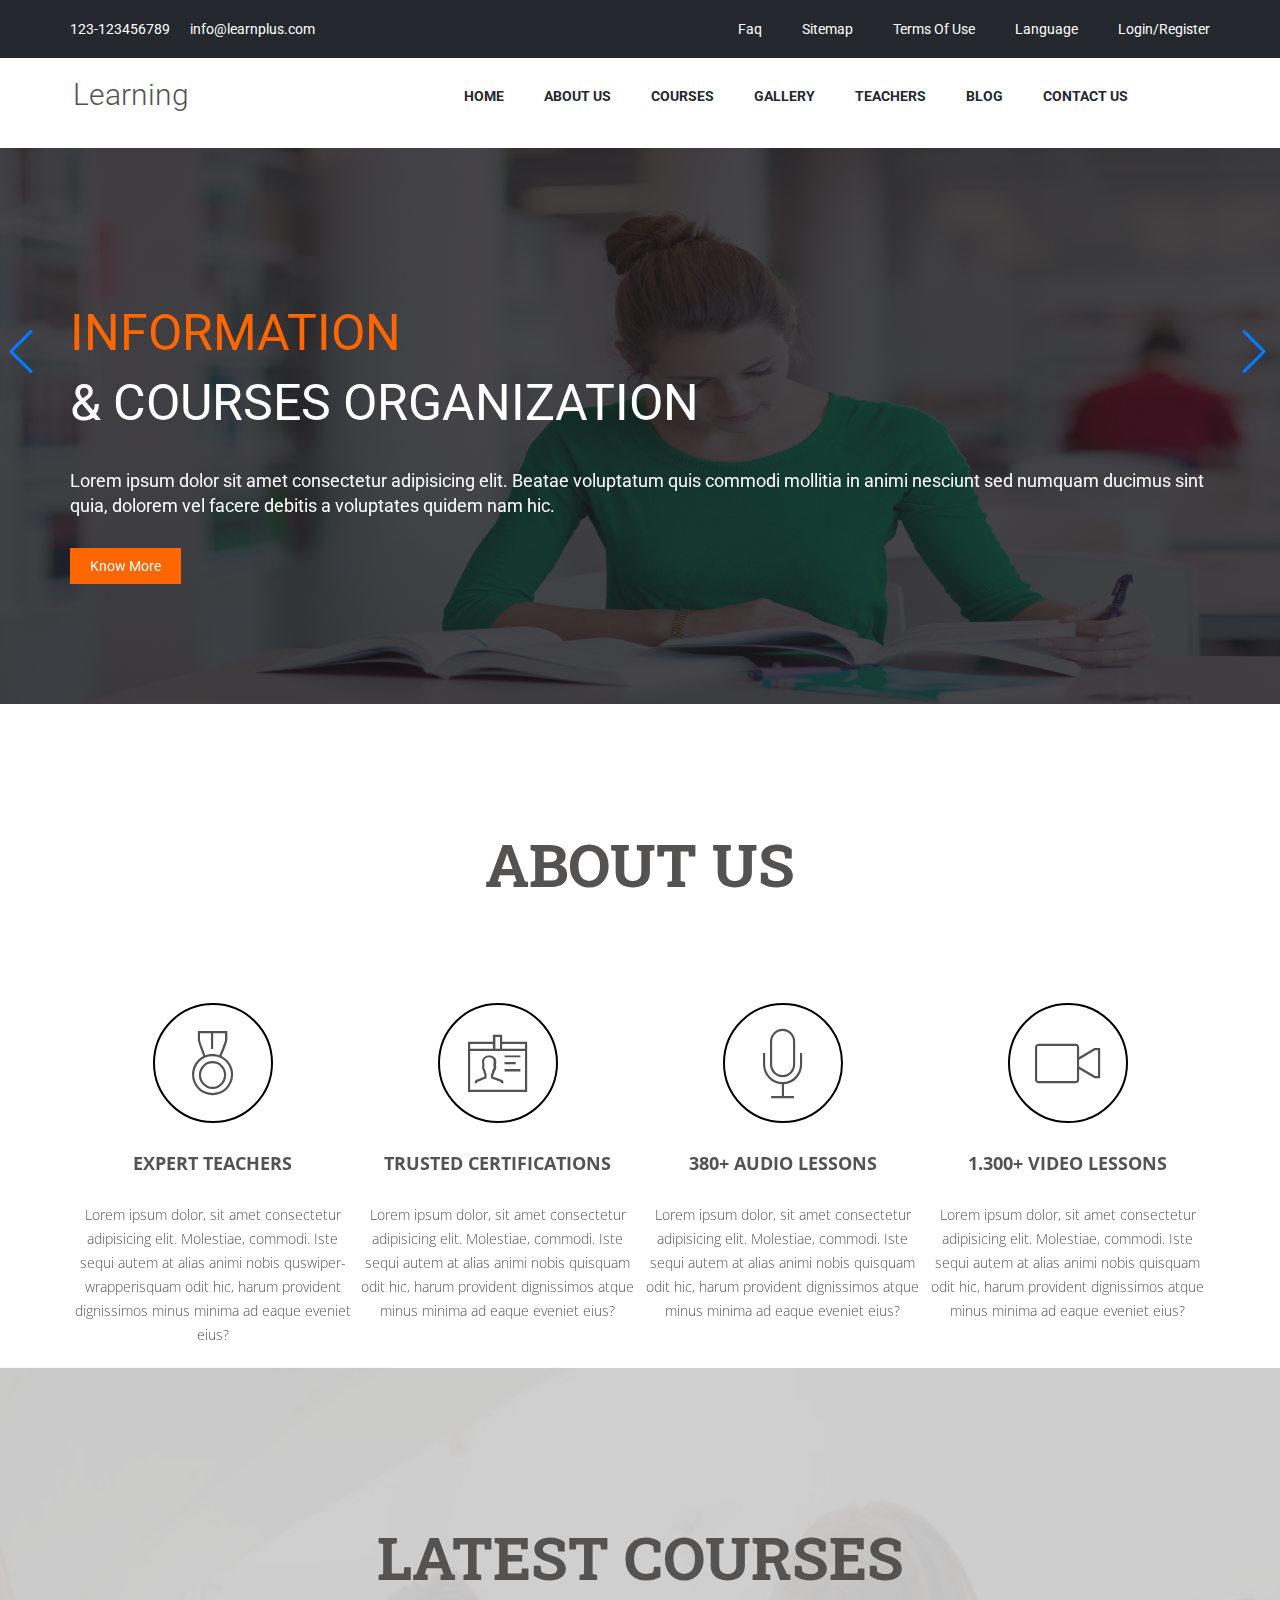
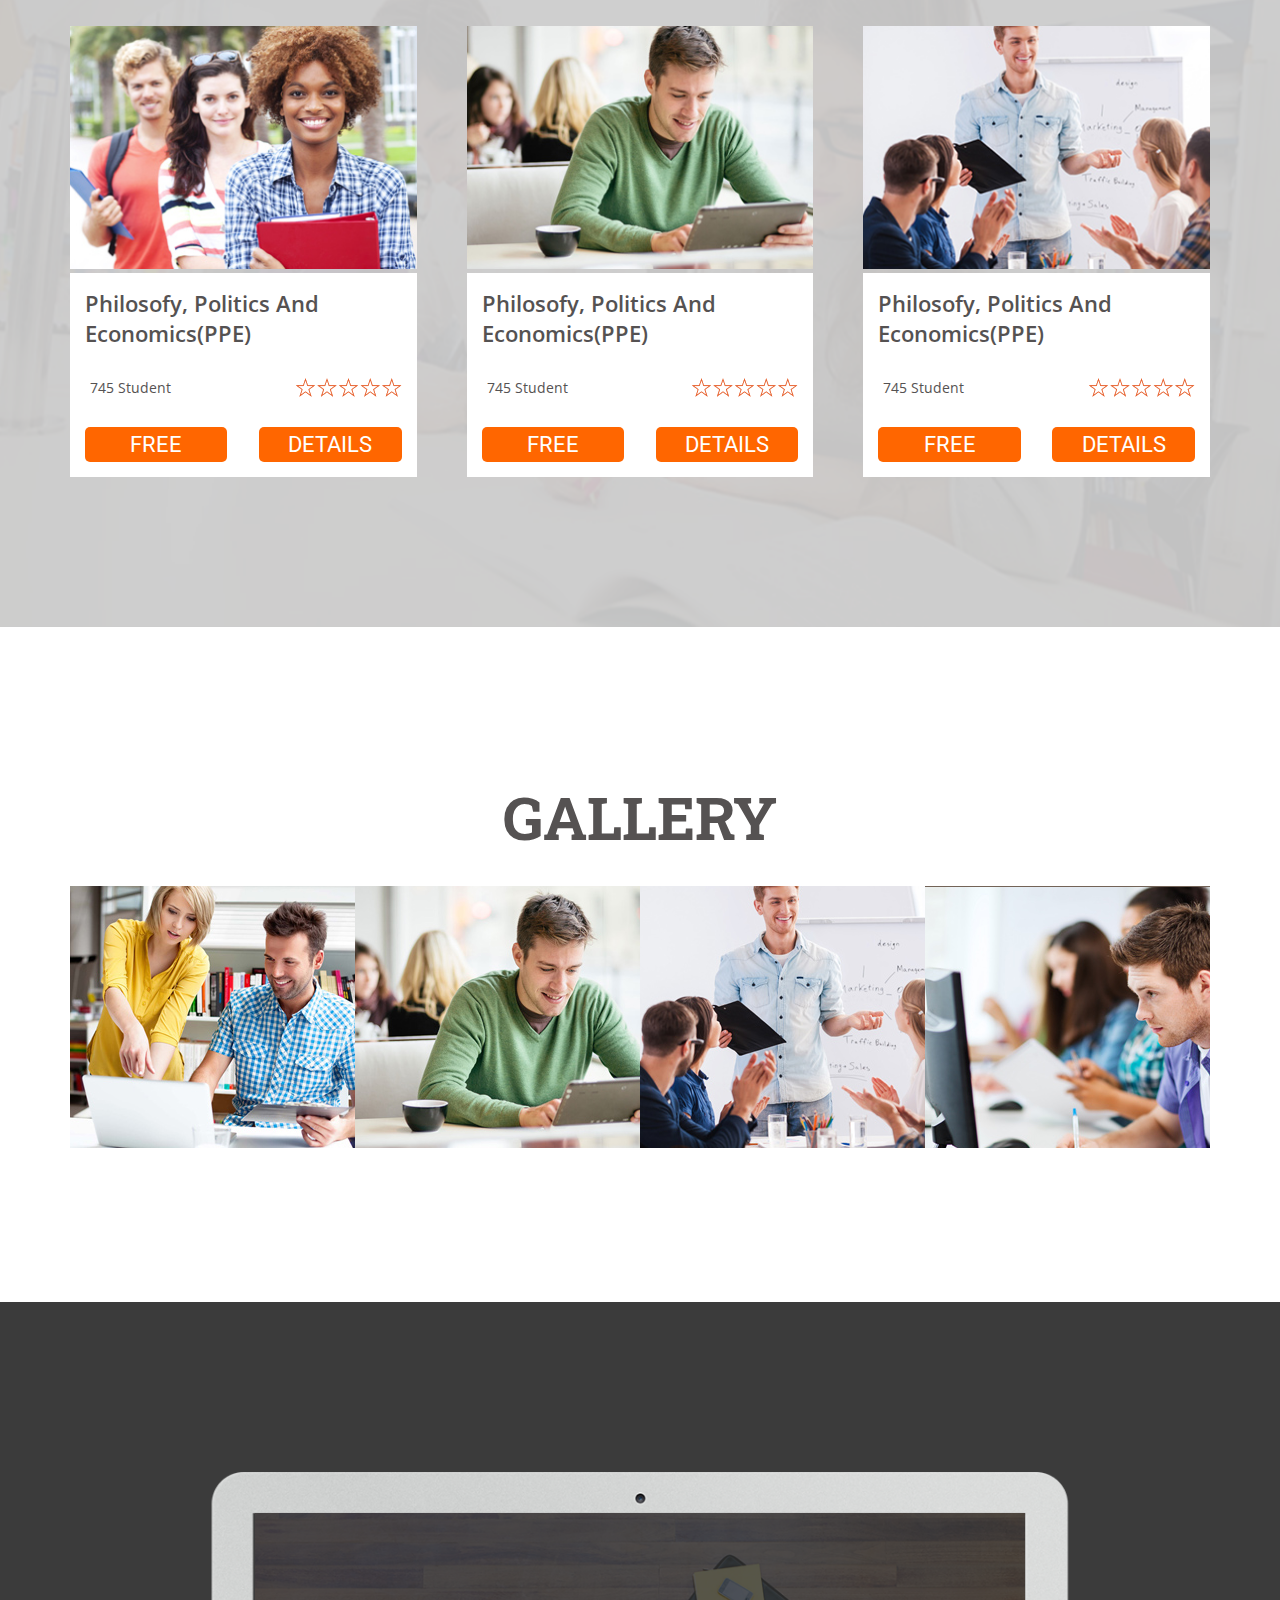
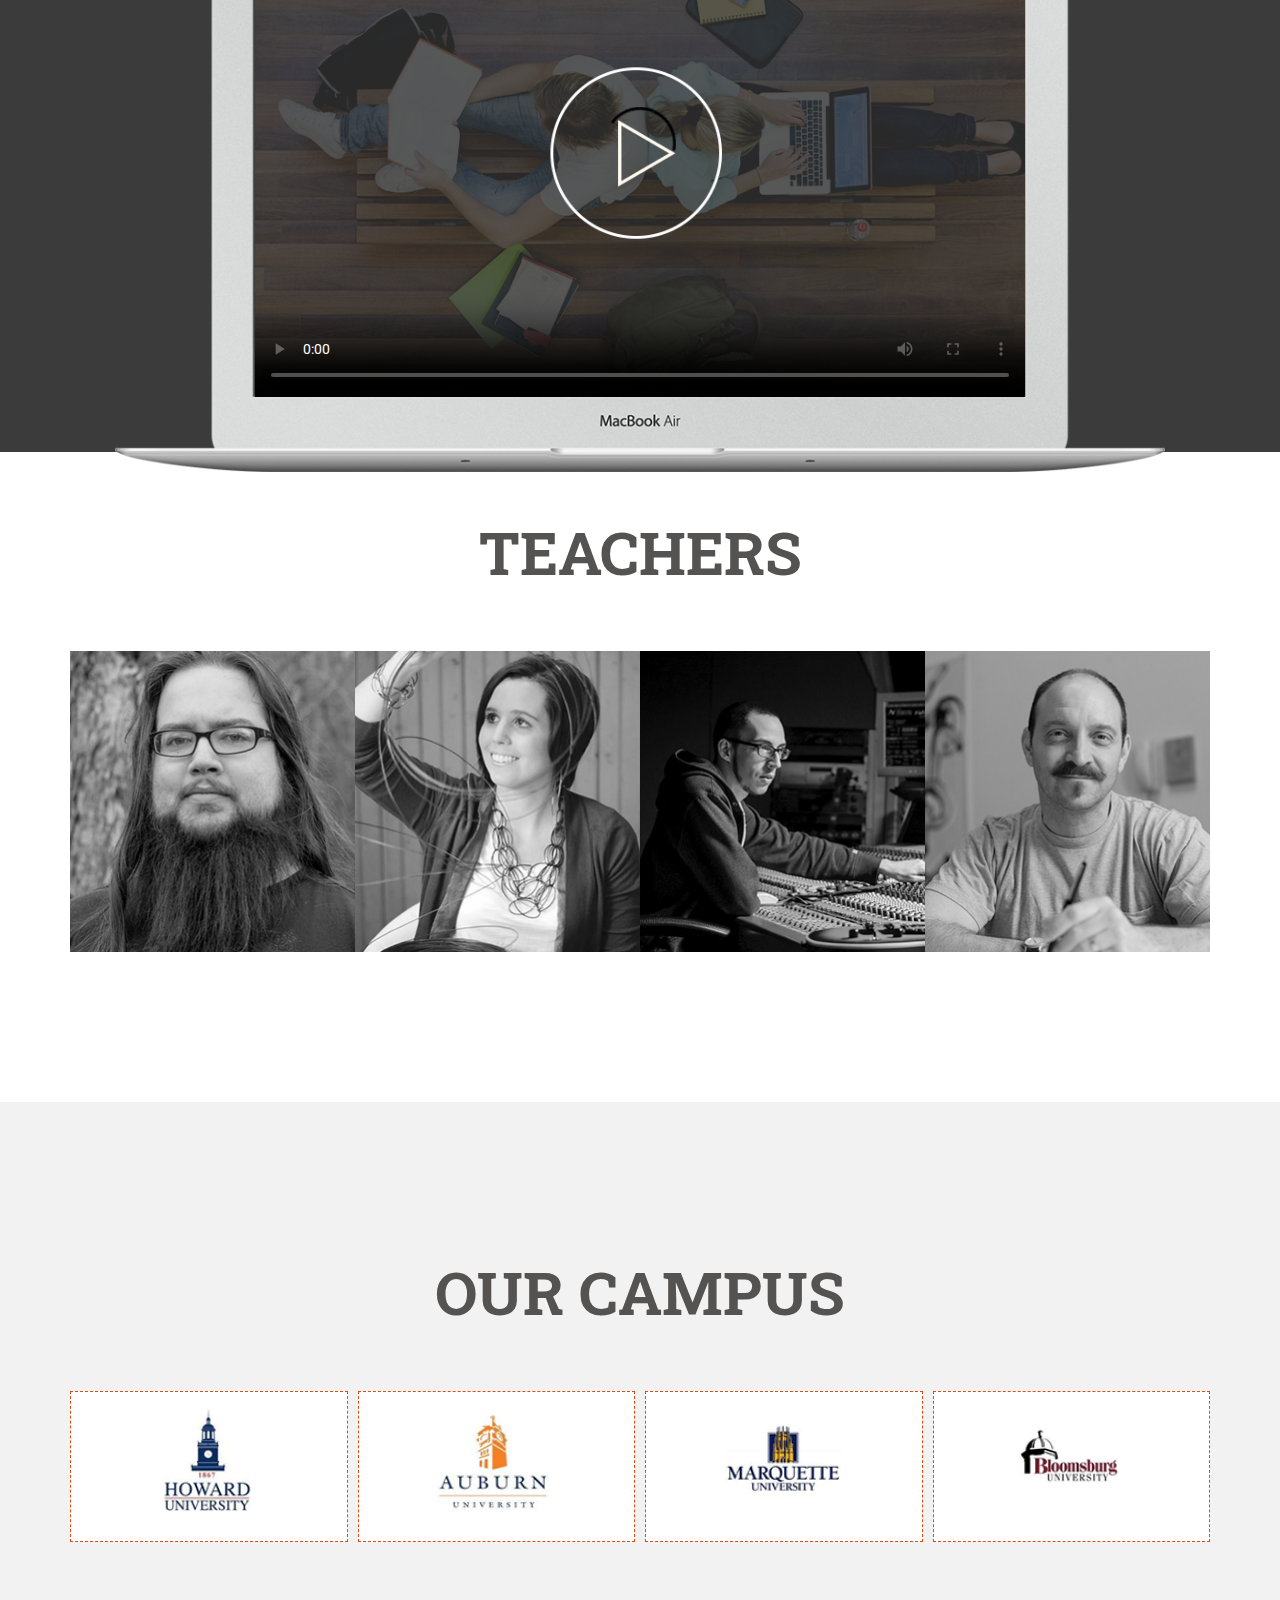
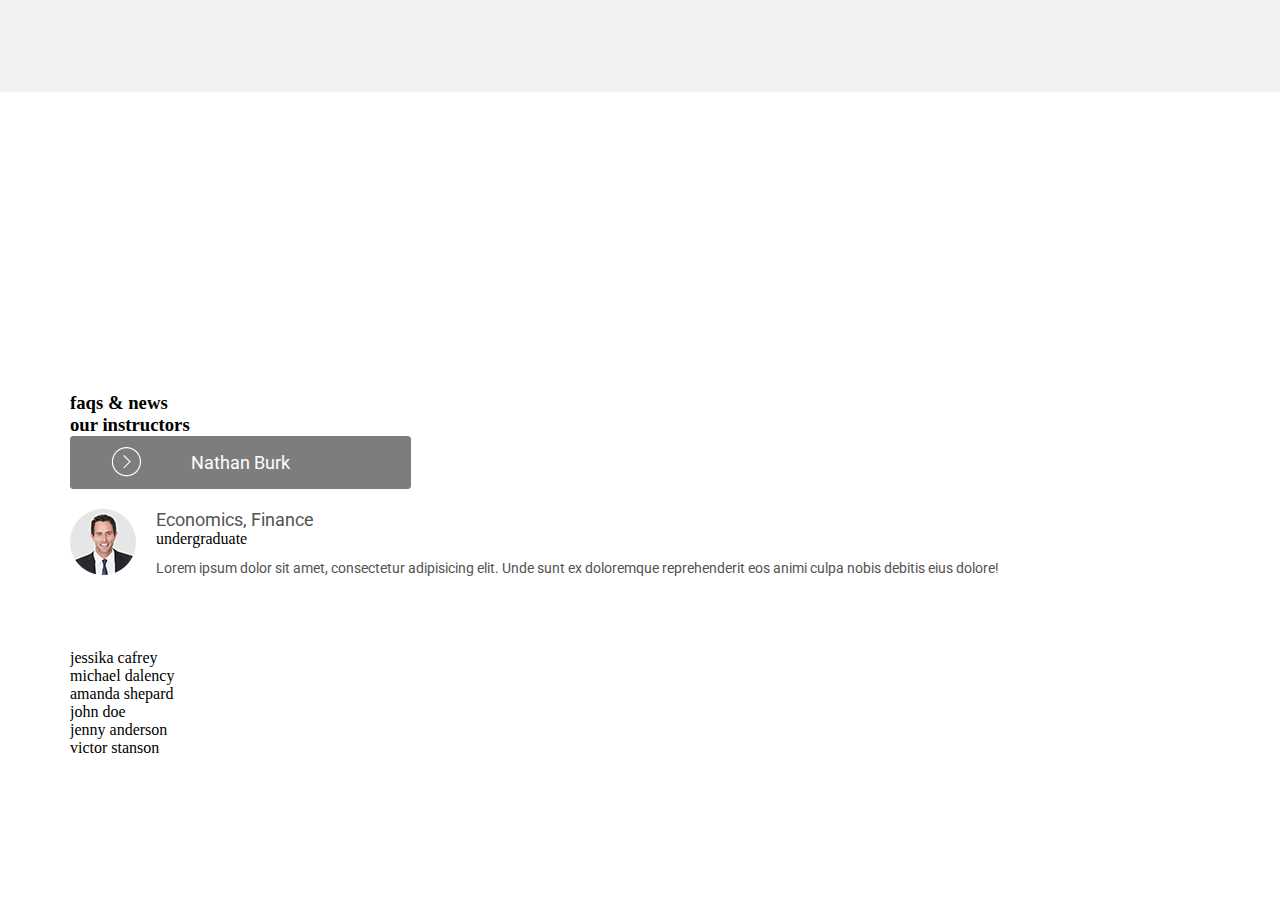
==== commit 376bca42: "first commit" ====
--- a/index.html
+++ b/index.html
@@ -9,8 +9,9 @@
       <link
         href="https://fonts.googleapis.com/css?family=Open+Sans:300,400,600,700|Roboto+Slab:400,700|Roboto:300,400,500,700&display=swap"
         rel="stylesheet">
-        <link rel="stylesheet" href="fonts/stroke/css/pe-icon-7-stroke.css">
-      <link rel="stylesheet" href="fonts/awesome/css/all.css">
+      <!-- <link rel="stylesheet" href="fonts/awesome/css/all.css"> -->
+      <link rel="stylesheet" href="https://cdnjs.cloudflare.com/ajax/libs/font-awesome/5.9.0/css/all.min.css" integrity="sha512-q3eWabyZPc1XTCmF+8/LuE1ozpg5xxn7iO89yfSOd5/oKvyqLngoNGsx8jq92Y8eXJ/IRxQbEC+FGSYxtk2oiw==" crossorigin="anonymous" referrerpolicy="no-referrer" />
+      <link rel="stylesheet" href="fonts/stroke/css/pe-icon-7-stroke.css">
       <link rel="stylesheet" href="css/style.css">
 </head>
 <body>
@@ -207,7 +208,7 @@
                                                       Molestiae, commodi. Iste sequi 
                                                       autem at alias animi nobis 
                                                       quswiper-wrapperisquam odit hic, harum 
-                                                      provident dignissimos atque 
+                                                      provident dignissimos 
                                                       minus minima ad eaque eveniet eius?
                                                 </p>
                                           </div>
@@ -496,14 +497,110 @@
                                                 </div>
                                           </div>
                                     </div>
+                                    <div class="swiper-slide">
+                                          <div class="latest-info">
+                                                <div class="latest-info-nav">
+                                                      <img src="images/courses_1.png" alt="courses_1.png">
+                                                      <div class="latest-info-nav-el">
+                                                            <a href="#">
+                                                                  <span class="pe-7s-search"></span>
+                                                            </a>
+                                                      </div>
+                                                </div>
+                                                <div class="latest-info-block">
+                                                      <div class="latest-info-block-nav">
+                                                            <h3>philosofy, politics and economics(PPE)</h3>
+                                                      </div>
+                                                      <div class="latest-info-block-text">
+                                                            <span>
+                                                                  <i class="fas fa-graduation-cap"></i>
+                                                                  <p>745 student</p>
+                                                            </span>
+                                                            <span>
+                                                                  <img src="images/star2.png" alt="star2">
+                                                            </span>
+                                                      </div>
+                                                      <div class="latest-info-block-link">
+                                                            <a href="#">
+                                                                  <span>free</span>
+                                                            </a>
+                                                            <a href="#">
+                                                                  <span>details</span>
+                                                            </a>
+                                                      </div>
+                                                </div>
+                                          </div>
+                                    </div>
+                                    <div class="swiper-slide">
+                                          <div class="latest-info">
+                                                <div class="latest-info-nav">
+                                                      <img src="images/courses_1.png" alt="courses_1.png">
+                                                      <div class="latest-info-nav-el">
+                                                            <a href="#">
+                                                                  <span class="pe-7s-search"></span>
+                                                            </a>
+                                                      </div>
+                                                </div>
+                                                <div class="latest-info-block">
+                                                      <div class="latest-info-block-nav">
+                                                            <h3>philosofy, politics and economics(PPE)</h3>
+                                                      </div>
+                                                      <div class="latest-info-block-text">
+                                                            <span>
+                                                                  <i class="fas fa-graduation-cap"></i>
+                                                                  <p>745 student</p>
+                                                            </span>
+                                                            <span>
+                                                                  <img src="images/star2.png" alt="star2">
+                                                            </span>
+                                                      </div>
+                                                      <div class="latest-info-block-link">
+                                                            <a href="#">
+                                                                  <span>free</span>
+                                                            </a>
+                                                            <a href="#">
+                                                                  <span>details</span>
+                                                            </a>
+                                                      </div>
+                                                </div>
+                                          </div>
+                                    </div>
+                                    <div class="swiper-slide">
+                                          <div class="latest-info">
+                                                <div class="latest-info-nav">
+                                                      <img src="images/courses_2.png" alt="courses_2.png">
+                                                      <div class="latest-info-nav-el">
+                                                            <a href="#">
+                                                                  <span class="pe-7s-search"></span>
+                                                            </a>
+                                                      </div>
+                                                </div>
+                                                <div class="latest-info-block">
+                                                      <div class="latest-info-block-nav">
+                                                            <h3>philosofy, politics and economics(PPE)</h3>
+                                                      </div>
+                                                      <div class="latest-info-block-text">
+                                                            <span>
+                                                                  <i class="fas fa-graduation-cap"></i>
+                                                                  <p>745 student</p>
+                                                            </span>
+                                                            <span>
+                                                                  <img src="images/star2.png" alt="star2">
+                                                            </span>
+                                                      </div>
+                                                      <div class="latest-info-block-link">
+                                                            <a href="#">
+                                                                  <span>free</span>
+                                                            </a>
+                                                            <a href="#">
+                                                                  <span>details</span>
+                                                            </a>
+                                                      </div>
+                                                </div>
+                                          </div>
+                                    </div>
                               </div>
                         </div>
-                        <!-- <div class="swiper-pagination"></div> -->
-
-                        <!-- <div class="swiper-button-prev"></div>
-                        <div class="swiper-button-next"></div> -->
-
-                        <div class="swiper-scrollbar"></div>
                   </div>
             </div>
             <div class="gallery">
@@ -539,15 +636,21 @@
                                           <div class="gallery-info">
                                                 <img src="images/gallery2.png" alt="gallery2">
                                                 <div class="gallery-info-el">
-                                                      <a href="#">
-                                                            <span class="pe-7s-link"></span>
-                                                      </a>
-                                                      <a href="#">
-                                                            <span class="pe-7s-search"></span>
-                                                      </a>
-                                                      <a href="#">
-                                                            <span class="pe-7s-like"></span>
-                                                      </a>
+                                                      <div class="gallery-info-el-block">
+                                                            <div class="gallery-info-el-block-el">
+                                                                  <span class="pe-7s-link"></span>
+                                                            </div>
+                                                      </div>
+                                                      <div class="gallery-info-el-block">
+                                                            <div class="gallery-info-el-block-el">
+                                                                  <span class="pe-7s-search"></span>
+                                                            </div>
+                                                      </div>
+                                                      <div class="gallery-info-el-block">
+                                                            <div class="gallery-info-el-block-el">
+                                                                  <span class="pe-7s-like"></span>
+                                                            </div>
+                                                      </div>
                                                 </div>
                                           </div>
                                     </div>
@@ -555,15 +658,21 @@
                                           <div class="gallery-info">
                                                 <img src="images/gallery3.png" alt="gallery3">
                                                 <div class="gallery-info-el">
-                                                      <a href="#">
-                                                            <span class="pe-7s-link"></span>
-                                                      </a>
-                                                      <a href="#">
-                                                            <span class="pe-7s-search"></span>
-                                                      </a>
-                                                      <a href="#">
-                                                            <span class="pe-7s-like"></span>
-                                                      </a>
+                                                      <div class="gallery-info-el-block">
+                                                            <div class="gallery-info-el-block-el">
+                                                                  <span class="pe-7s-link"></span>
+                                                            </div>
+                                                      </div>
+                                                      <div class="gallery-info-el-block">
+                                                            <div class="gallery-info-el-block-el">
+                                                                  <span class="pe-7s-search"></span>
+                                                            </div>
+                                                      </div>
+                                                      <div class="gallery-info-el-block">
+                                                            <div class="gallery-info-el-block-el">
+                                                                  <span class="pe-7s-like"></span>
+                                                            </div>
+                                                      </div>
                                                 </div>
                                           </div>
                                     </div>
@@ -571,15 +680,21 @@
                                           <div class="gallery-info">
                                                 <img src="images/gallery4.png" alt="gallery4">
                                                 <div class="gallery-info-el">
-                                                      <a href="#">
-                                                            <span class="pe-7s-link"></span>
-                                                      </a>
-                                                      <a href="#">
-                                                            <span class="pe-7s-search"></span>
-                                                      </a>
-                                                      <a href="#">
-                                                            <span class="pe-7s-like"></span>
-                                                      </a>
+                                                      <div class="gallery-info-el-block">
+                                                            <div class="gallery-info-el-block-el">
+                                                                  <span class="pe-7s-link"></span>
+                                                            </div>
+                                                      </div>
+                                                      <div class="gallery-info-el-block">
+                                                            <div class="gallery-info-el-block-el">
+                                                                  <span class="pe-7s-search"></span>
+                                                            </div>
+                                                      </div>
+                                                      <div class="gallery-info-el-block">
+                                                            <div class="gallery-info-el-block-el">
+                                                                  <span class="pe-7s-like"></span>
+                                                            </div>
+                                                      </div>
                                                 </div>
                                           </div>
                                     </div>
@@ -587,15 +702,21 @@
                                           <div class="gallery-info">
                                                 <img src="images/gallery5.png" alt="gallery5">
                                                 <div class="gallery-info-el">
-                                                      <a href="#">
-                                                            <span class="pe-7s-link"></span>
-                                                      </a>
-                                                      <a href="#">
-                                                            <span class="pe-7s-search"></span>
-                                                      </a>
-                                                      <a href="#">
-                                                            <span class="pe-7s-like"></span>
-                                                      </a>
+                                                      <div class="gallery-info-el-block">
+                                                            <div class="gallery-info-el-block-el">
+                                                                  <span class="pe-7s-link"></span>
+                                                            </div>
+                                                      </div>
+                                                      <div class="gallery-info-el-block">
+                                                            <div class="gallery-info-el-block-el">
+                                                                  <span class="pe-7s-search"></span>
+                                                            </div>
+                                                      </div>
+                                                      <div class="gallery-info-el-block">
+                                                            <div class="gallery-info-el-block-el">
+                                                                  <span class="pe-7s-like"></span>
+                                                            </div>
+                                                      </div>
                                                 </div>
                                           </div>
                                     </div>
@@ -603,15 +724,21 @@
                                           <div class="gallery-info">
                                                 <img src="images/gallery6.png" alt="gallery6">
                                                 <div class="gallery-info-el">
-                                                      <a href="#">
-                                                            <span class="pe-7s-link"></span>
-                                                      </a>
-                                                      <a href="#">
-                                                            <span class="pe-7s-search"></span>
-                                                      </a>
-                                                      <a href="#">
-                                                            <span class="pe-7s-like"></span>
-                                                      </a>
+                                                      <div class="gallery-info-el-block">
+                                                            <div class="gallery-info-el-block-el">
+                                                                  <span class="pe-7s-link"></span>
+                                                            </div>
+                                                      </div>
+                                                      <div class="gallery-info-el-block">
+                                                            <div class="gallery-info-el-block-el">
+                                                                  <span class="pe-7s-search"></span>
+                                                            </div>
+                                                      </div>
+                                                      <div class="gallery-info-el-block">
+                                                            <div class="gallery-info-el-block-el">
+                                                                  <span class="pe-7s-like"></span>
+                                                            </div>
+                                                      </div>
                                                 </div>
                                           </div>
                                     </div>
@@ -619,15 +746,21 @@
                                           <div class="gallery-info">
                                                 <img src="images/gallery7.png" alt="gallery7">
                                                 <div class="gallery-info-el">
-                                                      <a href="#">
-                                                            <span class="pe-7s-link"></span>
-                                                      </a>
-                                                      <a href="#">
-                                                            <span class="pe-7s-search"></span>
-                                                      </a>
-                                                      <a href="#">
-                                                            <span class="pe-7s-like"></span>
-                                                      </a>
+                                                      <div class="gallery-info-el-block">
+                                                            <div class="gallery-info-el-block-el">
+                                                                  <span class="pe-7s-link"></span>
+                                                            </div>
+                                                      </div>
+                                                      <div class="gallery-info-el-block">
+                                                            <div class="gallery-info-el-block-el">
+                                                                  <span class="pe-7s-search"></span>
+                                                            </div>
+                                                      </div>
+                                                      <div class="gallery-info-el-block">
+                                                            <div class="gallery-info-el-block-el">
+                                                                  <span class="pe-7s-like"></span>
+                                                            </div>
+                                                      </div>
                                                 </div>
                                           </div>
                                     </div>
@@ -635,18 +768,599 @@
                                           <div class="gallery-info">
                                                 <img src="images/gallery8.png" alt="gallery8">
                                                 <div class="gallery-info-el">
-                                                      <a href="#">
-                                                            <span class="pe-7s-link"></span>
-                                                      </a>
-                                                      <a href="#">
-                                                            <span class="pe-7s-search"></span>
-                                                      </a>
-                                                      <a href="#">
-                                                            <span class="pe-7s-like"></span>
-                                                      </a>
-                                                </div>
-                                          </div>
-                                    </div>
+                                                      <div class="gallery-info-el-block">
+                                                            <div class="gallery-info-el-block-el">
+                                                                  <span class="pe-7s-link"></span>
+                                                            </div>
+                                                      </div>
+                                                      <div class="gallery-info-el-block">
+                                                            <div class="gallery-info-el-block-el">
+                                                                  <span class="pe-7s-search"></span>
+                                                            </div>
+                                                      </div>
+                                                      <div class="gallery-info-el-block">
+                                                            <div class="gallery-info-el-block-el">
+                                                                  <span class="pe-7s-like"></span>
+                                                            </div>
+                                                      </div>
+                                                </div>
+                                          </div>
+                                    </div>
+                              </div>
+                        </div>
+                  </div>
+            </div>
+            <div class="video">
+                  <div class="container">
+                        <div class="video-inner">
+                              <img src="images/video_mac.png" alt="video_mac">
+                              <video controls="controls" poster="images/video_play.png" class="video-inner-vd">
+                                    <source src="video/cub.mp4" type="video/mp4">
+                              </video>
+                        </div>
+                  </div>
+            </div>
+            <div class="tea">
+                  <div class="container">
+                        <div class="slider-tea">
+                              <div class="tea-nav">
+                                    <h3>teachers</h3>
+                              </div>
+                              <div class="swiper-wrapper">
+                                    <div class="swiper-slide">
+                                          <div class="tea-info">
+                                                <img src="images/teachers1.png" alt="teachers1">
+                                                <div class="tea-info-link">
+                                                      <p>jenny doe</p>
+                                                      <p>professor of mathematic</p>
+                                                      <div class="tea-info-link-el">
+                                                            <a href="#">
+                                                                  <span>
+                                                                        <i class="fab fa-facebook-f"></i>
+                                                                  </span>
+                                                            </a>
+                                                            <a href="#">
+                                                                  <span>
+                                                                        <i class="fab fa-twitter"></i>
+                                                                  </span>
+                                                            </a>
+                                                            <a href="#">
+                                                                  <span>
+                                                                        <i class="fab fa-google"></i>
+                                                                  </span>
+                                                            </a>
+                                                            <a href="#">
+                                                                  <span>
+                                                                        <i class="fab fa-linkedin-in"></i>
+                                                                  </span>
+                                                            </a>
+                                                      </div>
+                                                </div>
+                                          </div>
+                                    </div>
+                                    <div class="swiper-slide">
+                                          <div class="tea-info">
+                                                <img src="images/teachers2.png" alt="teachers2">
+                                                <div class="tea-info-link">
+                                                      <p>jenny doe</p>
+                                                      <p>professor of mathematic</p>
+                                                      <div class="tea-info-link-el">
+                                                            <a href="#">
+                                                                  <span>
+                                                                        <i class="fab fa-facebook-f"></i>
+                                                                  </span>
+                                                            </a>
+                                                            <a href="#">
+                                                                  <span>
+                                                                        <i class="fab fa-twitter"></i>
+                                                                  </span>
+                                                            </a>
+                                                            <a href="#">
+                                                                  <span>
+                                                                        <i class="fab fa-google"></i>
+                                                                  </span>
+                                                            </a>
+                                                            <a href="#">
+                                                                  <span>
+                                                                        <i class="fab fa-linkedin-in"></i>
+                                                                  </span>
+                                                            </a>
+                                                      </div>
+                                                </div>
+                                          </div>
+                                    </div>
+                                    <div class="swiper-slide">
+                                          <div class="tea-info">
+                                                <img src="images/teachers3.png" alt="teachers3">
+                                                <div class="tea-info-link">
+                                                      <p>jenny doe</p>
+                                                      <p>professor of mathematic</p>
+                                                      <div class="tea-info-link-el">
+                                                            <a href="#">
+                                                                  <span>
+                                                                        <i class="fab fa-facebook-f"></i>
+                                                                  </span>
+                                                            </a>
+                                                            <a href="#">
+                                                                  <span>
+                                                                        <i class="fab fa-twitter"></i>
+                                                                  </span>
+                                                            </a>
+                                                            <a href="#">
+                                                                  <span>
+                                                                        <i class="fab fa-google"></i>
+                                                                  </span>
+                                                            </a>
+                                                            <a href="#">
+                                                                  <span>
+                                                                        <i class="fab fa-linkedin-in"></i>
+                                                                  </span>
+                                                            </a>
+                                                      </div>
+                                                </div>
+                                          </div>
+                                    </div>
+                                    <div class="swiper-slide">
+                                          <div class="tea-info">
+                                                <img src="images/teachers4.png" alt="teachers4">
+                                                <div class="tea-info-link">
+                                                      <p>jenny doe</p>
+                                                      <p>professor of mathematic</p>
+                                                      <div class="tea-info-link-el">
+                                                            <a href="#">
+                                                                  <span>
+                                                                        <i class="fab fa-facebook-f"></i>
+                                                                  </span>
+                                                            </a>
+                                                            <a href="#">
+                                                                  <span>
+                                                                        <i class="fab fa-twitter"></i>
+                                                                  </span>
+                                                            </a>
+                                                            <a href="#">
+                                                                  <span>
+                                                                        <i class="fab fa-google"></i>
+                                                                  </span>
+                                                            </a>
+                                                            <a href="#">
+                                                                  <span>
+                                                                        <i class="fab fa-linkedin-in"></i>
+                                                                  </span>
+                                                            </a>
+                                                      </div>
+                                                </div>
+                                          </div>
+                                    </div>
+                                    <div class="swiper-slide">
+                                          <div class="tea-info">
+                                                <img src="images/teachers1.png" alt="teachers1">
+                                                <div class="tea-info-link">
+                                                      <p>jenny doe</p>
+                                                      <p>professor of mathematic</p>
+                                                      <div class="tea-info-link-el">
+                                                            <a href="#">
+                                                                  <span>
+                                                                        <i class="fab fa-facebook-f"></i>
+                                                                  </span>
+                                                            </a>
+                                                            <a href="#">
+                                                                  <span>
+                                                                        <i class="fab fa-twitter"></i>
+                                                                  </span>
+                                                            </a>
+                                                            <a href="#">
+                                                                  <span>
+                                                                        <i class="fab fa-google"></i>
+                                                                  </span>
+                                                            </a>
+                                                            <a href="#">
+                                                                  <span>
+                                                                        <i class="fab fa-linkedin-in"></i>
+                                                                  </span>
+                                                            </a>
+                                                      </div>
+                                                </div>
+                                          </div>
+                                    </div>
+                                    <div class="swiper-slide">
+                                          <div class="tea-info">
+                                                <img src="images/teachers2.png" alt="teachers2">
+                                                <div class="tea-info-link">
+                                                      <p>jenny doe</p>
+                                                      <p>professor of mathematic</p>
+                                                      <div class="tea-info-link-el">
+                                                            <a href="#">
+                                                                  <span>
+                                                                        <i class="fab fa-facebook-f"></i>
+                                                                  </span>
+                                                            </a>
+                                                            <a href="#">
+                                                                  <span>
+                                                                        <i class="fab fa-twitter"></i>
+                                                                  </span>
+                                                            </a>
+                                                            <a href="#">
+                                                                  <span>
+                                                                        <i class="fab fa-google"></i>
+                                                                  </span>
+                                                            </a>
+                                                            <a href="#">
+                                                                  <span>
+                                                                        <i class="fab fa-linkedin-in"></i>
+                                                                  </span>
+                                                            </a>
+                                                      </div>
+                                                </div>
+                                          </div>
+                                    </div>
+                                    <div class="swiper-slide">
+                                          <div class="tea-info">
+                                                <img src="images/teachers3.png" alt="teachers3">
+                                                <div class="tea-info-link">
+                                                      <p>jenny doe</p>
+                                                      <p>professor of mathematic</p>
+                                                      <div class="tea-info-link-el">
+                                                            <a href="#">
+                                                                  <span>
+                                                                        <i class="fab fa-facebook-f"></i>
+                                                                  </span>
+                                                            </a>
+                                                            <a href="#">
+                                                                  <span>
+                                                                        <i class="fab fa-twitter"></i>
+                                                                  </span>
+                                                            </a>
+                                                            <a href="#">
+                                                                  <span>
+                                                                        <i class="fab fa-google"></i>
+                                                                  </span>
+                                                            </a>
+                                                            <a href="#">
+                                                                  <span>
+                                                                        <i class="fab fa-linkedin-in"></i>
+                                                                  </span>
+                                                            </a>
+                                                      </div>
+                                                </div>
+                                          </div>
+                                    </div>
+                                    <div class="swiper-slide">
+                                          <div class="tea-info">
+                                                <img src="images/teachers4.png" alt="teachers4">
+                                                <div class="tea-info-link">
+                                                      <p>jenny doe</p>
+                                                      <p>professor of mathematic</p>
+                                                      <div class="tea-info-link-el">
+                                                            <a href="#">
+                                                                  <span>
+                                                                        <i class="fab fa-facebook-f"></i>
+                                                                  </span>
+                                                            </a>
+                                                            <a href="#">
+                                                                  <span>
+                                                                        <i class="fab fa-twitter"></i>
+                                                                  </span>
+                                                            </a>
+                                                            <a href="#">
+                                                                  <span>
+                                                                        <i class="fab fa-google"></i>
+                                                                  </span>
+                                                            </a>
+                                                            <a href="#">
+                                                                  <span>
+                                                                        <i class="fab fa-linkedin-in"></i>
+                                                                  </span>
+                                                            </a>
+                                                      </div>
+                                                </div>
+                                          </div>
+                                    </div>
+                              </div>
+                        </div>
+                  </div>
+            </div>
+            <div class="our">
+                  <div class="container">
+                        <div class="slider-our">
+                              <div class="our-nav">
+                                    <h3>our campus</h3>
+                              </div>
+                              <div class="swiper-wrapper">
+                                    <div class="swiper-slide">
+                                          <div class="our-info">
+                                                <img src="images/campus1.png" alt="campus1">
+                                                <div class="our-info-block">
+                                                      <div class="our-info-block-el"></div>
+                                                </div>
+                                          </div>
+                                    </div>
+                                    <div class="swiper-slide">
+                                          <div class="our-info">
+                                                <img src="images/campus2.png" alt="campus2">
+                                                <div class="our-info-block">
+                                                      <div class="our-info-block-el"></div>
+                                                </div>
+                                          </div>
+                                    </div>
+                                    <div class="swiper-slide">
+                                          <div class="our-info">
+                                                <img src="images/campus3.png" alt="campus3">
+                                                <div class="our-info-block">
+                                                      <div class="our-info-block-el"></div>
+                                                </div>
+                                          </div>
+                                    </div>
+                                    <div class="swiper-slide">
+                                          <div class="our-info">
+                                                <img src="images/campus4.png" alt="campus4">
+                                                <div class="our-info-block">
+                                                      <div class="our-info-block-el"></div>
+                                                </div>
+                                          </div>
+                                    </div>
+                                    <div class="swiper-slide">
+                                          <div class="our-info">
+                                                <img src="images/campus1.png" alt="campus1">
+                                                <div class="our-info-block">
+                                                      <div class="our-info-block-el"></div>
+                                                </div>
+                                          </div>
+                                    </div>
+                                    <div class="swiper-slide">
+                                          <div class="our-info">
+                                                <img src="images/campus2.png" alt="campus2">
+                                                <div class="our-info-block">
+                                                      <div class="our-info-block-el"></div>
+                                                </div>
+                                          </div>
+                                    </div>
+                                    <div class="swiper-slide">
+                                          <div class="our-info">
+                                                <img src="images/campus3.png" alt="campus3">
+                                                <div class="our-info-block">
+                                                      <div class="our-info-block-el"></div>
+                                                </div>
+                                          </div>
+                                    </div>
+                                    <div class="swiper-slide">
+                                          <div class="our-info">
+                                                <img src="images/campus4.png" alt="campus4">
+                                                <div class="our-info-block">
+                                                      <div class="our-info-block-el"></div>
+                                                </div>
+                                          </div>
+                                    </div>
+                                    <div class="swiper-slide">
+                                          <div class="our-info">
+                                                <img src="images/campus1.png" alt="campus1">
+                                                <div class="our-info-block">
+                                                      <div class="our-info-block-el"></div>
+                                                </div>
+                                          </div>
+                                    </div>
+                                    <div class="swiper-slide">
+                                          <div class="our-info">
+                                                <img src="images/campus2.png" alt="campus2">
+                                                <div class="our-info-block">
+                                                      <div class="our-info-block-el"></div>
+                                                </div>
+                                          </div>
+                                    </div>
+                                    <div class="swiper-slide">
+                                          <div class="our-info">
+                                                <img src="images/campus3.png" alt="campus3">
+                                                <div class="our-info-block">
+                                                      <div class="our-info-block-el"></div>
+                                                </div>
+                                          </div>
+                                    </div>
+                                    <div class="swiper-slide">
+                                          <div class="our-info">
+                                                <img src="images/campus4.png" alt="campus4">
+                                                <div class="our-info-block">
+                                                      <div class="our-info-block-el"></div>
+                                                </div>
+                                          </div>
+                                    </div>
+                              </div>
+                        </div>
+                  </div>
+            </div>
+            <div class="news">
+                  <div class="container">
+                        <div class="news-inner">
+                              <div class="news-inner-nav">
+                                    <h3>faqs & news</h3>
+                              </div>
+                              <div class="news-inner-block">
+                                    <div class="news-inner-block-nav">
+                                          <h3>our instructors</h3>
+                                    </div>
+                                    <input type="radio" id="news1" name="radio" checked>
+                                    <label for="news1" class="news-lab">
+                                          <span class="news-lab-el1">
+                                                <i class="news-lab-bg-img"></i>
+                                                <p>nathan burk</p>
+                                          </span>
+                                    </label>
+                                    <div class="news-inner-block-contact1">
+                                          <div class="news-inner-block-contact-img">
+                                                <img src="images/accordion-img.png" alt="accordion-img">
+                                          </div>
+                                          <div class="news-inner-block-contact-el">
+                                                <div class="news-inner-block-contact-el-nav">
+                                                      <span>economics, finance</span>
+                                                      <p>undergraduate</p>
+                                                </div>
+                                                <div class="news-inner-block-contact-el-text">
+                                                      <p>
+                                                            Lorem ipsum dolor sit amet, consectetur 
+                                                            adipisicing elit. Unde sunt ex doloremque 
+                                                            reprehenderit eos animi culpa nobis 
+                                                            debitis eius dolore!
+                                                      </p>
+                                                </div>      
+                                          </div>
+                                    </div>
+                                    <input type="radio" id="news2" name="radio">
+                                    <label for="news2" class="news-lab">
+                                          <span class="news-lab-el">
+                                                <i class="news-lab-bg-img"></i>
+                                                <p>jessika cafrey</p>
+                                          </span>
+                                    </label>
+                                    <div class="news-inner-block-contact2">
+                                          <div class="news-inner-block-contact-img">
+                                                <img src="images/accordion-img.png" alt="accordion-img">
+                                          </div>
+                                          <div class="news-inner-block-contact-el">
+                                                <div class="news-inner-block-contact-el-nav">
+                                                      <span>economics, finance</span>
+                                                      <p>undergraduate</p>
+                                                </div>
+                                                <div class="news-inner-block-contact-el-text">
+                                                      <p>
+                                                            Lorem ipsum dolor sit amet, consectetur 
+                                                            adipisicing elit. Unde sunt ex doloremque 
+                                                            reprehenderit eos animi culpa nobis 
+                                                            debitis eius dolore!
+                                                      </p>
+                                                </div>      
+                                          </div>
+                                    </div>
+                                    <input type="radio" id="news3" name="radio">
+                                    <label for="news3" class="news-lab">
+                                          <span class="news-lab-el">
+                                                <i class="news-lab-bg-img"></i>
+                                                <p>michael dalency</p>
+                                          </span>
+                                    </label>
+                                    <div class="news-inner-block-contact3">
+                                          <div class="news-inner-block-contact-img">
+                                                <img src="images/accordion-img.png" alt="accordion-img">
+                                          </div>
+                                          <div class="news-inner-block-contact-el">
+                                                <div class="news-inner-block-contact-el-nav">
+                                                      <span>economics, finance</span>
+                                                      <p>undergraduate</p>
+                                                </div>
+                                                <div class="news-inner-block-contact-el-text">
+                                                      <p>
+                                                            Lorem ipsum dolor sit amet, consectetur 
+                                                            adipisicing elit. Unde sunt ex doloremque 
+                                                            reprehenderit eos animi culpa nobis 
+                                                            debitis eius dolore!
+                                                      </p>
+                                                </div>      
+                                          </div>
+                                    </div>
+                                    <input type="radio" id="news4" name="radio">
+                                    <label for="news4" class="news-lab">
+                                          <span class="news-lab-el">
+                                                <i class="news-lab-bg-img"></i>
+                                                <p>amanda shepard</p>
+                                          </span>
+                                    </label>
+                                    <div class="news-inner-block-contact4">
+                                          <div class="news-inner-block-contact-img">
+                                                <img src="images/accordion-img.png" alt="accordion-img">
+                                          </div>
+                                          <div class="news-inner-block-contact-el">
+                                                <div class="news-inner-block-contact-el-nav">
+                                                      <span>economics, finance</span>
+                                                      <p>undergraduate</p>
+                                                </div>
+                                                <div class="news-inner-block-contact-el-text">
+                                                      <p>
+                                                            Lorem ipsum dolor sit amet, consectetur 
+                                                            adipisicing elit. Unde sunt ex doloremque 
+                                                            reprehenderit eos animi culpa nobis 
+                                                            debitis eius dolore!
+                                                      </p>
+                                                </div>      
+                                          </div>
+                                    </div>
+                                    <input type="radio" id="news5" name="radio">
+                                    <label for="news5" class="news-lab">
+                                          <span class="news-lab-el">
+                                                <i class="news-lab-bg-img"></i>
+                                                <p>john doe</p>
+                                          </span>
+                                    </label>
+                                    <div class="news-inner-block-contact5">
+                                          <div class="news-inner-block-contact-img">
+                                                <img src="images/accordion-img.png" alt="accordion-img">
+                                          </div>
+                                          <div class="news-inner-block-contact-el">
+                                                <div class="news-inner-block-contact-el-nav">
+                                                      <span>economics, finance</span>
+                                                      <p>undergraduate</p>
+                                                </div>
+                                                <div class="news-inner-block-contact-el-text">
+                                                      <p>
+                                                            Lorem ipsum dolor sit amet, consectetur 
+                                                            adipisicing elit. Unde sunt ex doloremque 
+                                                            reprehenderit eos animi culpa nobis 
+                                                            debitis eius dolore!
+                                                      </p>
+                                                </div>      
+                                          </div>
+                                    </div>
+                                    <input type="radio" id="news6" name="radio">
+                                    <label for="news6" class="news-lab">
+                                          <span class="news-lab-el">
+                                                <i class="news-lab-bg-img"></i>
+                                                <p>jenny anderson</p>
+                                          </span>
+                                    </label>
+                                    <div class="news-inner-block-contact6">
+                                          <div class="news-inner-block-contact-img">
+                                                <img src="images/accordion-img.png" alt="accordion-img">
+                                          </div>
+                                          <div class="news-inner-block-contact-el">
+                                                <div class="news-inner-block-contact-el-nav">
+                                                      <span>economics, finance</span>
+                                                      <p>undergraduate</p>
+                                                </div>
+                                                <div class="news-inner-block-contact-el-text">
+                                                      <p>
+                                                            Lorem ipsum dolor sit amet, consectetur 
+                                                            adipisicing elit. Unde sunt ex doloremque 
+                                                            reprehenderit eos animi culpa nobis 
+                                                            debitis eius dolore!
+                                                      </p>
+                                                </div>      
+                                          </div>
+                                    </div>
+                                    <input type="radio" id="news7" name="radio">
+                                    <label for="news7" class="news-lab">
+                                          <span class="news-lab-el">
+                                                <i class="news-lab-bg-img"></i>
+                                                <p>victor stanson</p>
+                                          </span>
+                                    </label>
+                                    <div class="news-inner-block-contact7">
+                                          <div class="news-inner-block-contact-img">
+                                                <img src="images/accordion-img.png" alt="accordion-img">
+                                          </div>
+                                          <div class="news-inner-block-contact-el">
+                                                <div class="news-inner-block-contact-el-nav">
+                                                      <span>economics, finance</span>
+                                                      <p>undergraduate</p>
+                                                </div>
+                                                <div class="news-inner-block-contact-el-text">
+                                                      <p>
+                                                            Lorem ipsum dolor sit amet, consectetur 
+                                                            adipisicing elit. Unde sunt ex doloremque 
+                                                            reprehenderit eos animi culpa nobis 
+                                                            debitis eius dolore!
+                                                      </p>
+                                                </div>      
+                                          </div>
+                                    </div>
+                              </div>
+                              <div class="slider-news">
+
                               </div>
                         </div>
                   </div>
--- a/css/style.css
+++ b/css/style.css
@@ -18,7 +18,6 @@
 @media only screen and (min-width: 1024px) {
   .container {
     max-width: 1140px;
-    overflow: hidden;
   }
 }
 .header {
@@ -393,7 +392,7 @@
   display: flex;
   flex-direction: column;
   align-items: center;
-  width: 100%;
+  max-width: 100%;
   line-height: 80px;
 }
 .about-block-info i {
@@ -413,6 +412,24 @@
   font-weight: 300;
   line-height: 24px;
   text-align: center;
+}
+.about-block-info:hover .about-block-info-icon {
+  border: 2px solid #ff6600;
+}
+.about-block-info:hover .pe-7s-medal {
+  color: #ff6600;
+}
+.about-block-info:hover .pe-7s-id {
+  color: #ff6600;
+}
+.about-block-info:hover .pe-7s-micro {
+  color: #ff6600;
+}
+.about-block-info:hover .pe-7s-video {
+  color: #ff6600;
+}
+.about-block-info:hover h3 {
+  color: #ff6600;
 }
 
 .about-block-info-icon {
@@ -429,7 +446,6 @@
   display: flex;
   align-items: center;
   justify-content: center;
-  margin-bottom: 50px;
 }
 
 .pe-7s-id {
@@ -483,7 +499,7 @@
   }
 }
 .latest-info {
-  flex-basis: 100%;
+  margin: 0 auto;
 }
 
 .latest-info-nav {
@@ -569,6 +585,11 @@
   flex-basis: 45%;
   text-align: center;
 }
+.latest-info-block-link a:hover {
+  background-color: #fff;
+  color: #ff6600;
+  border: 1px solid #ff6600;
+}
 
 .gallery {
   min-height: 400px;
@@ -601,20 +622,28 @@
 }
 .gallery-info {
   position: relative;
-  flex-basis: 100%;
-  text-align: center;
+  max-width: 100%;
+  margin: 0 auto;
+  text-align: center;
+  overflow: hidden;
 }
 .gallery-info img {
   max-width: 100%;
 }
+.gallery-info:hover .gallery-info-el {
+  display: block;
+}
 
 .gallery-info-el {
-  position: absolute;
-  right: 0;
+  padding: 100px 0;
+  display: none;
+  position: absolute;
+  top: 0;
   bottom: 0;
   left: 0;
-  top: 0;
+  right: 0;
   background-color: rgba(24, 21, 25, 0.8);
+  z-index: 3;
 }
 
 .gallery-info-el-block {
@@ -624,4 +653,368 @@
   font-size: 40px;
   color: #fff;
   display: inline-block;
+}
+.gallery-info-el-block:hover {
+  background-color: #ff6600;
+}
+
+.gallery-info-el-block-el {
+  margin-bottom: 5px;
+}
+
+.video {
+  background-color: #3b3b3b;
+  padding: 20px 0;
+  position: relative;
+}
+
+@media only screen and (min-width: 768px) {
+  .video {
+    padding: 50px 0 35px 0;
+  }
+}
+@media only screen and (min-width: 1024px) {
+  .video {
+    padding: 150px 0 55px 0;
+  }
+}
+.video-inner {
+  display: flex;
+  justify-content: center;
+}
+.video-inner img {
+  display: none;
+}
+
+@media only screen and (min-width: 768px) {
+  .video-inner img {
+    display: block;
+    width: 700px;
+    height: 400px;
+    position: absolute;
+    left: 50%;
+    transform: translateX(-50%);
+    bottom: -20px;
+  }
+}
+@media only screen and (min-width: 1024px) {
+  .video-inner img {
+    width: 1050px;
+    height: 600px;
+  }
+}
+.video-inner-vd {
+  max-width: 100%;
+  height: auto;
+  z-index: 5;
+}
+
+@media only screen and (min-width: 768px) {
+  .video-inner-vd {
+    width: 515px;
+    height: 300px;
+    margin-top: 60px;
+  }
+}
+@media only screen and (min-width: 1024px) {
+  .video-inner-vd {
+    width: 770px;
+    height: 485px;
+  }
+}
+.tea {
+  min-height: 400px;
+  overflow: hidden;
+}
+
+.tea-nav {
+  text-align: center;
+  margin: 60px 0;
+}
+.tea-nav h3 {
+  color: #555252;
+  font-size: 30px;
+  font-family: "Roboto Slab";
+  text-transform: uppercase;
+  font-weight: 700;
+}
+
+@media only screen and (min-width: 1024px) {
+  .tea-nav h3 {
+    font-size: 60px;
+  }
+}
+.tea-info {
+  display: flex;
+  justify-content: center;
+  position: relative;
+}
+.tea-info img {
+  max-width: 100%;
+}
+.tea-info:hover .tea-info-link {
+  display: block;
+}
+
+.tea-info-link {
+  display: none;
+  position: absolute;
+  bottom: 0;
+  left: 0;
+  right: 0;
+  top: 50%;
+  background-color: rgba(208, 84, 37, 0.8);
+  text-align: center;
+  line-height: 40px;
+  transition: 0.8s;
+}
+.tea-info-link p {
+  text-transform: capitalize;
+  font-size: 16px;
+  color: #fff;
+}
+
+.tea-info-link-el a {
+  text-decoration: none;
+}
+.tea-info-link-el a span {
+  width: 40px;
+  padding: 10px;
+  border: 1px solid #fff;
+  border-radius: 5px;
+  margin: 0 7px;
+}
+.tea-info-link-el a span i {
+  font-size: 20px;
+  color: #fff;
+  text-align: center;
+}
+
+.our {
+  min-height: 400px;
+  overflow: hidden;
+  background-color: #f2f2f2;
+  margin: 150px 0;
+  padding: 50px 0;
+}
+
+@media only screen and (min-width: 1024px) {
+  .our {
+    padding: 150px 0;
+  }
+}
+.our-nav h3 {
+  font-size: 30px;
+  color: #555252;
+  font-family: "Roboto Slab";
+  text-transform: uppercase;
+  font-weight: 700;
+  text-align: center;
+}
+
+@media only screen and (min-width: 768px) {
+  .our-nav h3 {
+    font-size: 60px;
+  }
+}
+.our-info {
+  position: relative;
+  background-color: #fff;
+  text-align: center;
+  margin-top: 60px;
+  border: 1px dashed #e34b11;
+}
+.our-info img {
+  max-width: 100%;
+  height: 145px;
+  margin: 0 auto;
+  z-index: 5;
+}
+.our-info:hover .our-info-block {
+  display: block;
+}
+
+.our-info-block {
+  display: none;
+  position: absolute;
+  top: 0;
+  bottom: 0;
+  left: 0;
+  right: 0;
+  background-color: rgba(24, 21, 25, 0.8);
+}
+
+.our-info-block-el::before {
+  content: "";
+  position: absolute;
+  top: 50%;
+  left: 0;
+  right: 0;
+  bottom: 0;
+  background-color: #fff;
+  width: 100%;
+  height: 1px;
+  z-index: 6;
+}
+
+.our-info-block-el::after {
+  content: "";
+  position: absolute;
+  top: 0;
+  bottom: 0;
+  left: 50%;
+  right: 0;
+  background-color: #fff;
+  width: 2px;
+  height: 100%;
+}
+
+.news {
+  padding: 150px 0;
+}
+
+#news1 {
+  display: none;
+}
+#news1:checked ~ .news-inner-block-contact1 {
+  height: 140px;
+}
+
+.news-lab-el1 {
+  padding: 15px 120px;
+  background-color: #7d7d7e;
+  display: inline-block;
+  text-align: center;
+  position: relative;
+  border: 1px solid #7d7d7e;
+  border-radius: 3px;
+}
+.news-lab-el1 i {
+  background: url(..//images/accordion-el.png);
+  background-size: 100% 100%;
+  background-repeat: no-repeat;
+  width: 30px;
+  height: 30px;
+  color: #fff;
+  z-index: 3;
+  position: absolute;
+  left: 40px;
+  top: 10px;
+}
+.news-lab-el1 p {
+  font-size: 18px;
+  color: #fff;
+  font-family: "Roboto";
+  text-transform: capitalize;
+}
+
+.news-inner-block-contact1 {
+  height: 0;
+  transition: 0.8s;
+  overflow: hidden;
+  margin-top: 20px;
+  display: flex;
+  gap: 20px;
+}
+
+.news-inner-block-contact-img img {
+  max-width: 100%;
+}
+
+.news-inner-block-contact-el {
+  display: flex;
+  flex-direction: column;
+  gap: 10px;
+}
+
+.news-inner-block-contact-el-nav span {
+  font-size: 18px;
+  color: #555252;
+  font-family: "Roboto";
+  text-transform: capitalize;
+}
+
+.news-inner-block-contact-el-text p {
+  font-size: 14px;
+  color: #555252;
+  font-family: "Roboto";
+  line-height: 20px;
+}
+
+#news2 {
+  display: none;
+}
+#news2:checked ~ .news-inner-block-contact2 {
+  height: 140px;
+}
+
+.news-inner-block-contact2 {
+  height: 0;
+  transition: 0.8s;
+  overflow: hidden;
+}
+
+#news3 {
+  display: none;
+}
+#news3:checked ~ .news-inner-block-contact3 {
+  height: 140px;
+}
+
+.news-inner-block-contact3 {
+  height: 0;
+  transition: 0.8s;
+  overflow: hidden;
+}
+
+#news4 {
+  display: none;
+}
+#news4:checked ~ .news-inner-block-contact4 {
+  height: 140px;
+}
+
+.news-inner-block-contact4 {
+  height: 0;
+  transition: 0.8s;
+  overflow: hidden;
+}
+
+#news5 {
+  display: none;
+}
+#news5:checked ~ .news-inner-block-contact5 {
+  height: 140px;
+}
+
+.news-inner-block-contact5 {
+  height: 0;
+  transition: 0.8s;
+  overflow: hidden;
+}
+
+#news6 {
+  display: none;
+}
+#news6:checked ~ .news-inner-block-contact6 {
+  height: 140px;
+}
+
+.news-inner-block-contact6 {
+  height: 0;
+  transition: 0.8s;
+  overflow: hidden;
+}
+
+#news7 {
+  display: none;
+}
+#news7:checked ~ .news-inner-block-contact7 {
+  height: 140px;
+}
+
+.news-inner-block-contact7 {
+  height: 0;
+  transition: 0.8s;
+  overflow: hidden;
 }/*# sourceMappingURL=style.css.map */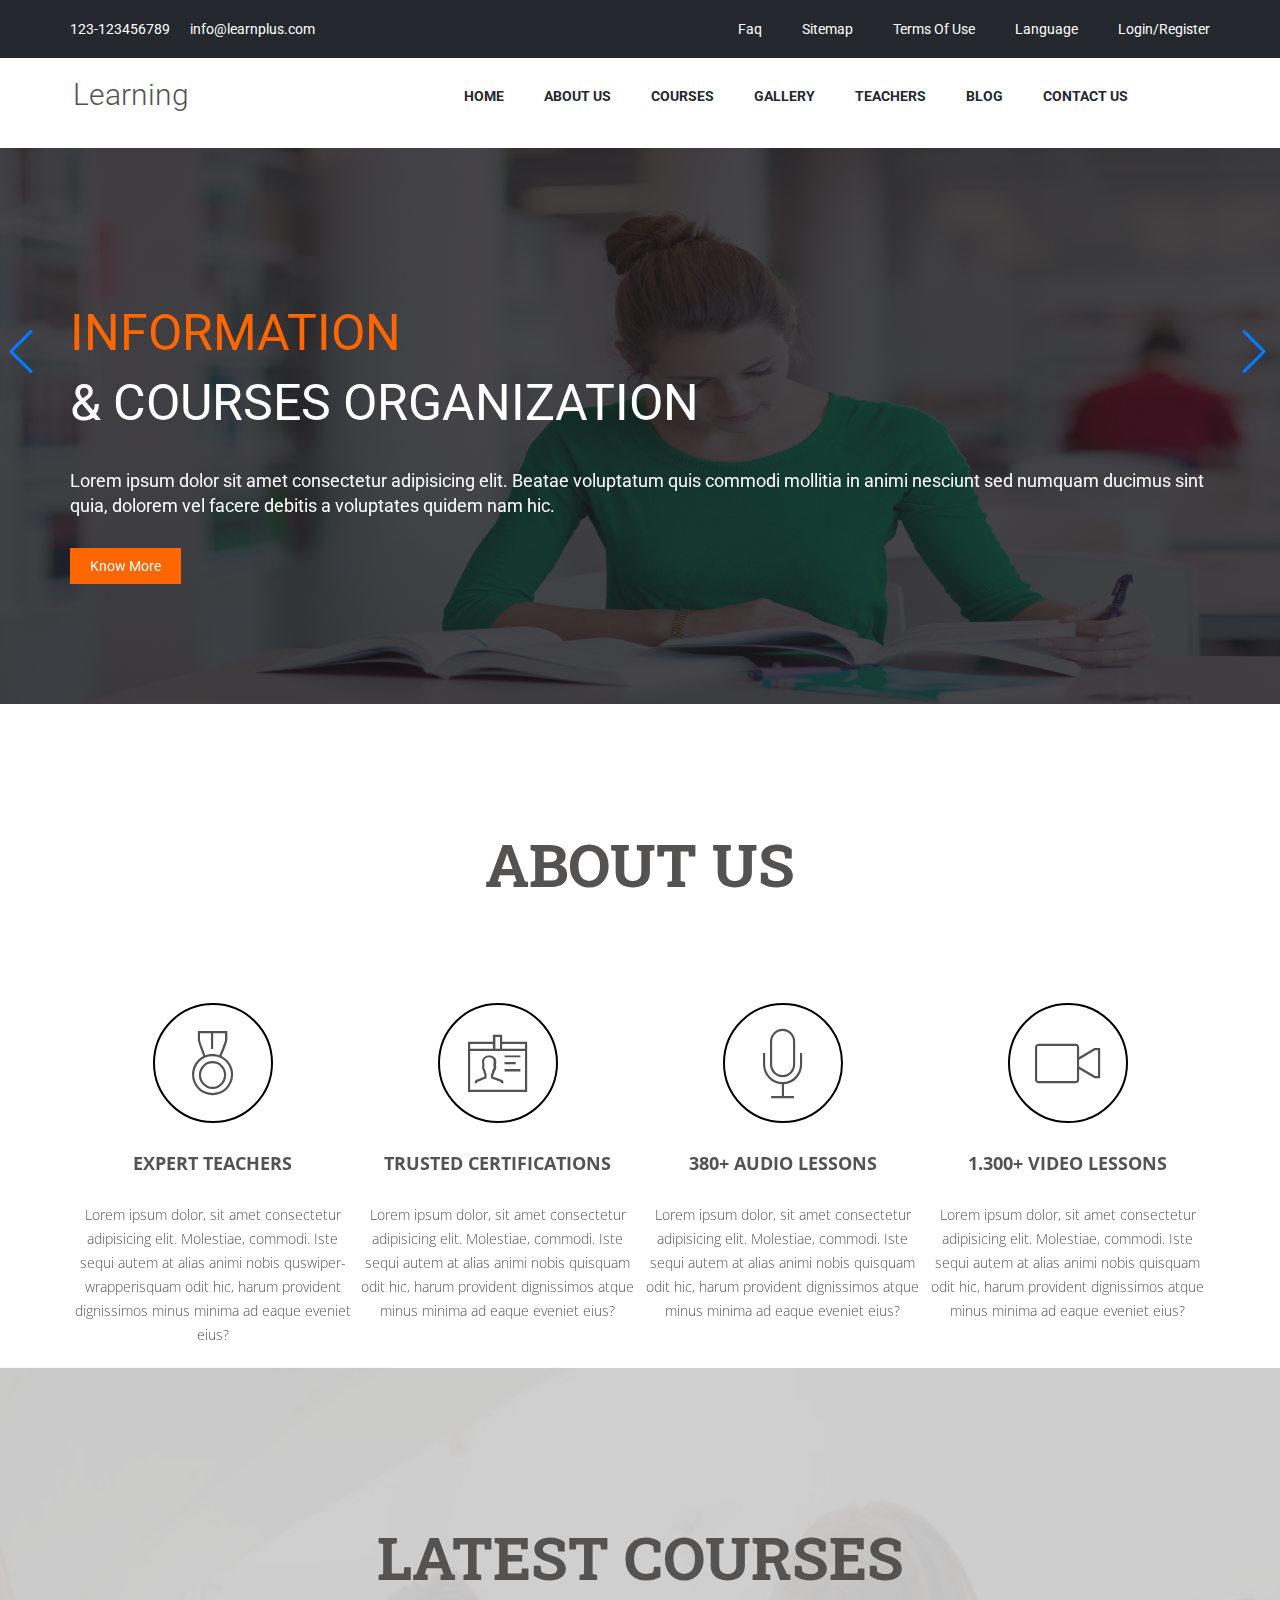
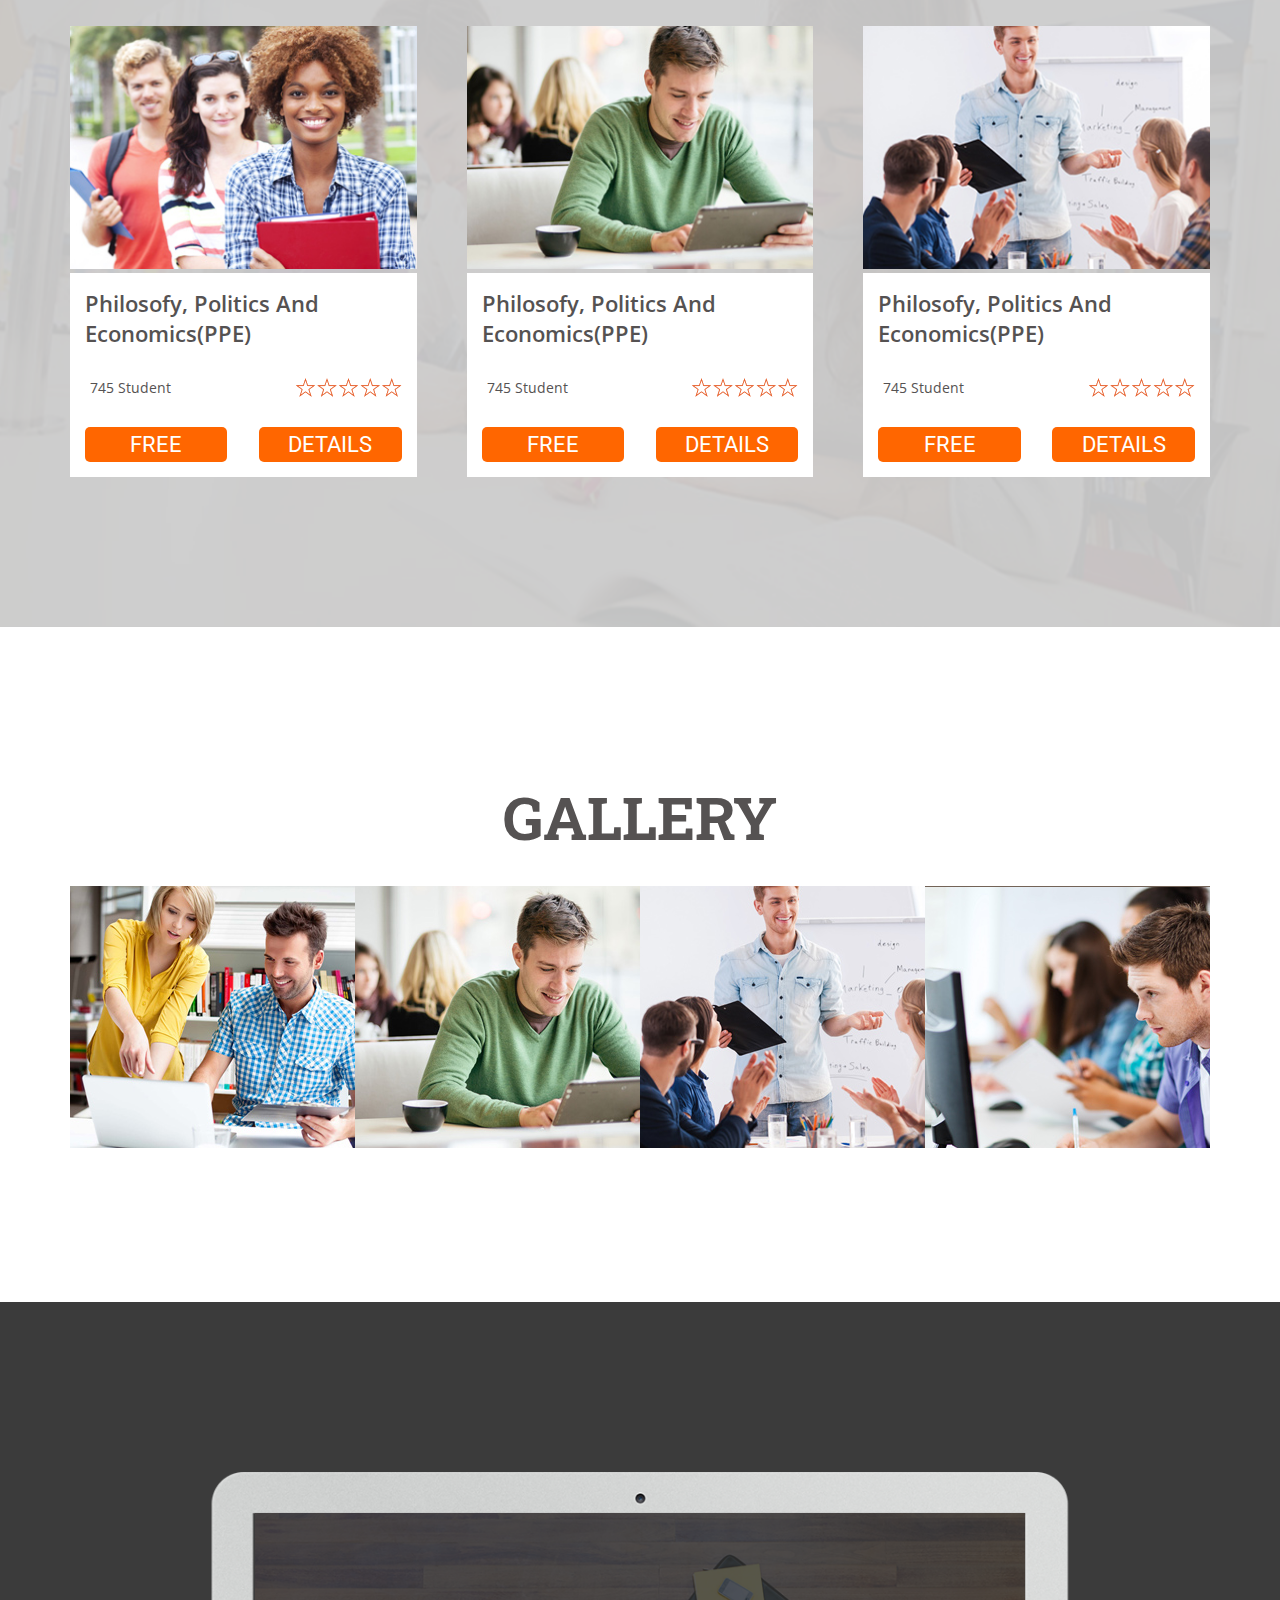
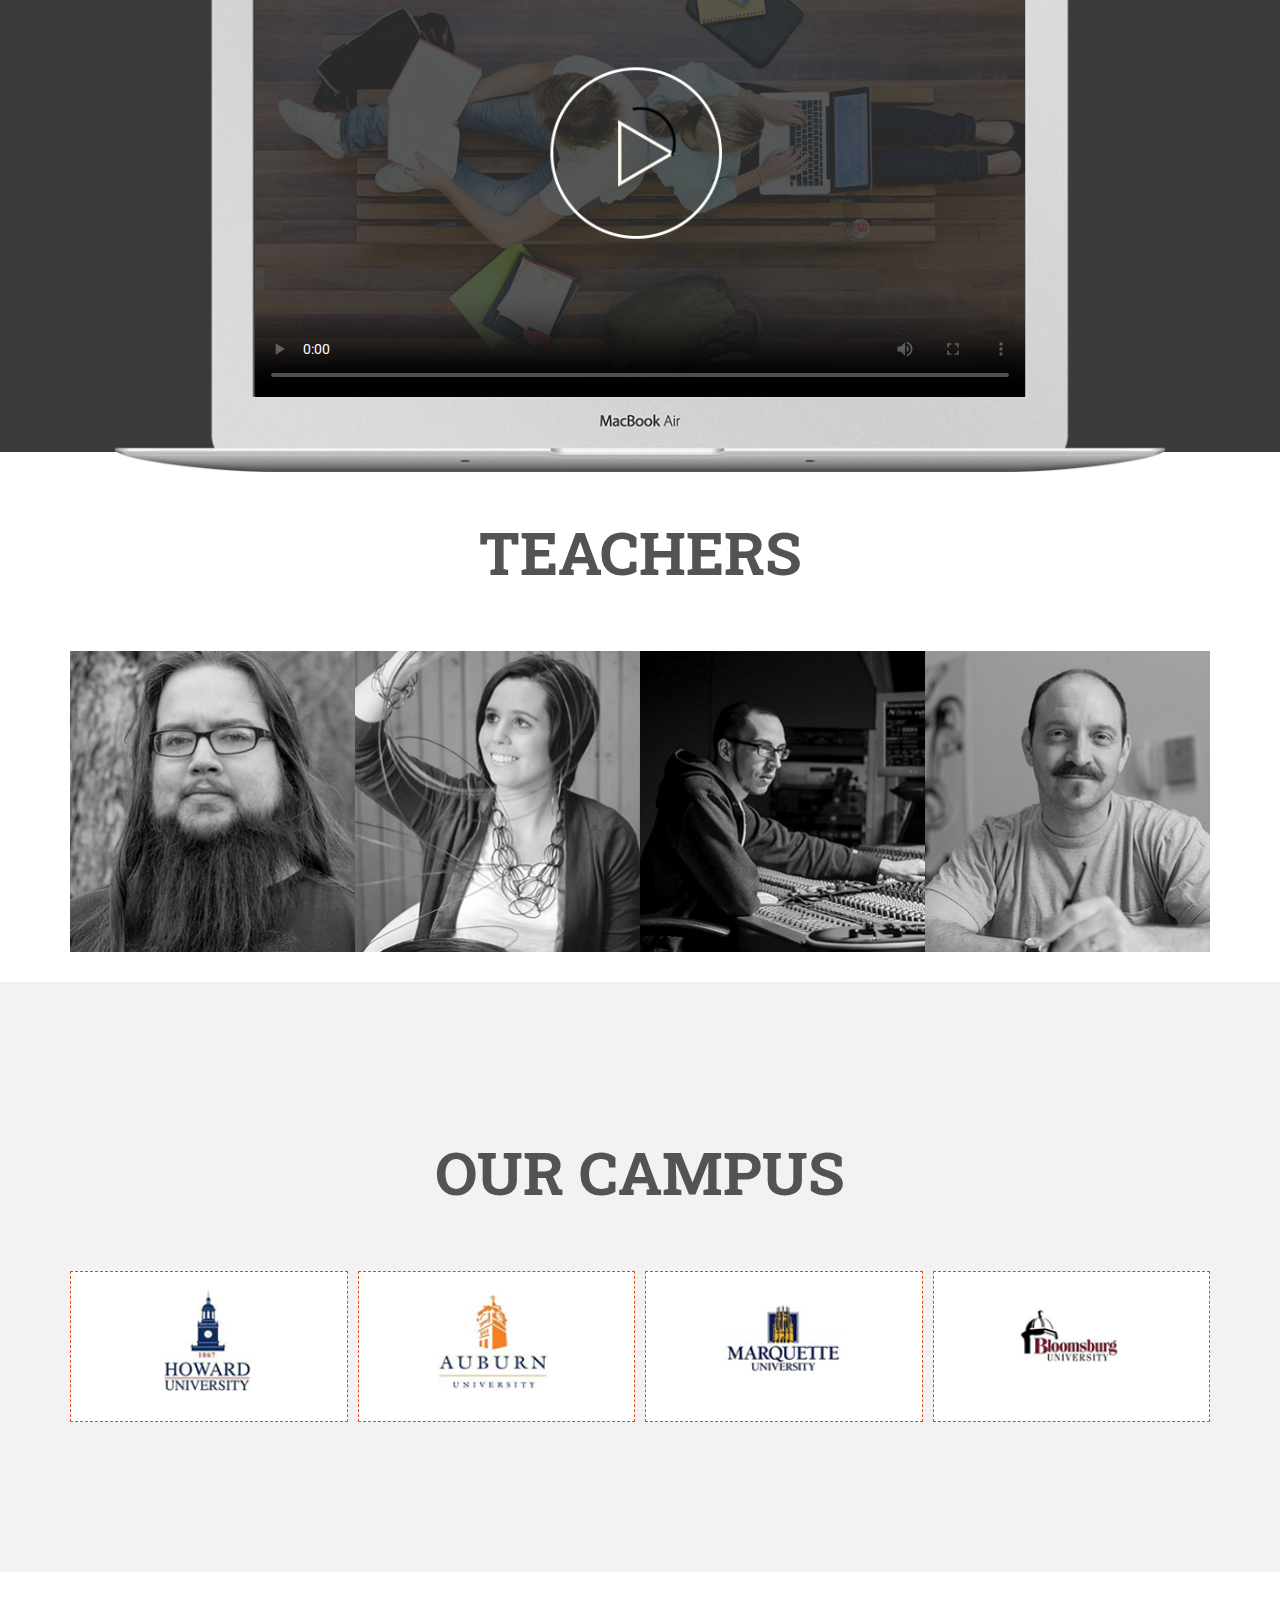
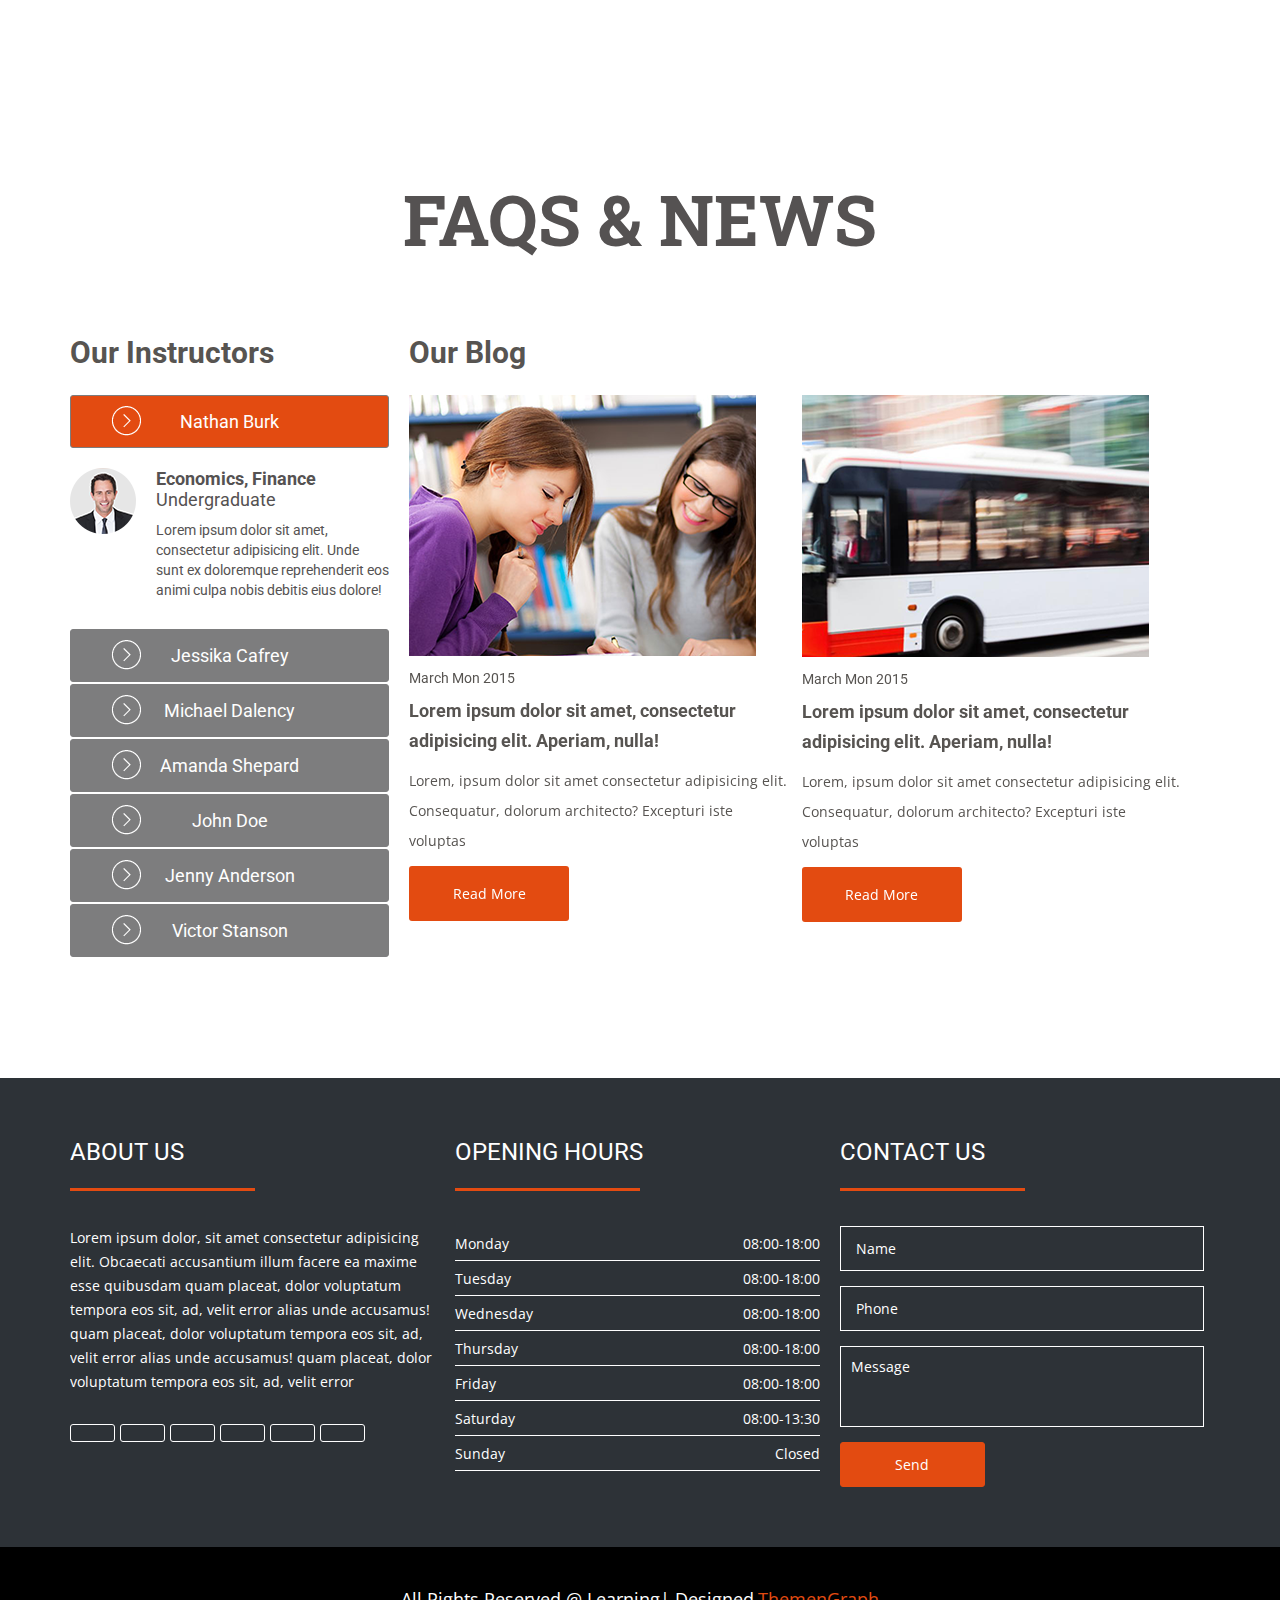
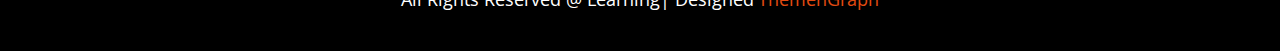
==== commit 6529dde1: "first commit" ====
--- a/index.html
+++ b/index.html
@@ -1176,192 +1176,447 @@
                                     <div class="news-inner-block-nav">
                                           <h3>our instructors</h3>
                                     </div>
-                                    <input type="radio" id="news1" name="radio" checked>
-                                    <label for="news1" class="news-lab">
-                                          <span class="news-lab-el1">
-                                                <i class="news-lab-bg-img"></i>
-                                                <p>nathan burk</p>
-                                          </span>
-                                    </label>
-                                    <div class="news-inner-block-contact1">
-                                          <div class="news-inner-block-contact-img">
-                                                <img src="images/accordion-img.png" alt="accordion-img">
-                                          </div>
-                                          <div class="news-inner-block-contact-el">
-                                                <div class="news-inner-block-contact-el-nav">
-                                                      <span>economics, finance</span>
-                                                      <p>undergraduate</p>
-                                                </div>
-                                                <div class="news-inner-block-contact-el-text">
-                                                      <p>
-                                                            Lorem ipsum dolor sit amet, consectetur 
-                                                            adipisicing elit. Unde sunt ex doloremque 
-                                                            reprehenderit eos animi culpa nobis 
-                                                            debitis eius dolore!
-                                                      </p>
-                                                </div>      
-                                          </div>
-                                    </div>
-                                    <input type="radio" id="news2" name="radio">
-                                    <label for="news2" class="news-lab">
-                                          <span class="news-lab-el">
-                                                <i class="news-lab-bg-img"></i>
-                                                <p>jessika cafrey</p>
-                                          </span>
-                                    </label>
-                                    <div class="news-inner-block-contact2">
-                                          <div class="news-inner-block-contact-img">
-                                                <img src="images/accordion-img.png" alt="accordion-img">
-                                          </div>
-                                          <div class="news-inner-block-contact-el">
-                                                <div class="news-inner-block-contact-el-nav">
-                                                      <span>economics, finance</span>
-                                                      <p>undergraduate</p>
-                                                </div>
-                                                <div class="news-inner-block-contact-el-text">
-                                                      <p>
-                                                            Lorem ipsum dolor sit amet, consectetur 
-                                                            adipisicing elit. Unde sunt ex doloremque 
-                                                            reprehenderit eos animi culpa nobis 
-                                                            debitis eius dolore!
-                                                      </p>
-                                                </div>      
-                                          </div>
-                                    </div>
-                                    <input type="radio" id="news3" name="radio">
-                                    <label for="news3" class="news-lab">
-                                          <span class="news-lab-el">
-                                                <i class="news-lab-bg-img"></i>
-                                                <p>michael dalency</p>
-                                          </span>
-                                    </label>
-                                    <div class="news-inner-block-contact3">
-                                          <div class="news-inner-block-contact-img">
-                                                <img src="images/accordion-img.png" alt="accordion-img">
-                                          </div>
-                                          <div class="news-inner-block-contact-el">
-                                                <div class="news-inner-block-contact-el-nav">
-                                                      <span>economics, finance</span>
-                                                      <p>undergraduate</p>
-                                                </div>
-                                                <div class="news-inner-block-contact-el-text">
-                                                      <p>
-                                                            Lorem ipsum dolor sit amet, consectetur 
-                                                            adipisicing elit. Unde sunt ex doloremque 
-                                                            reprehenderit eos animi culpa nobis 
-                                                            debitis eius dolore!
-                                                      </p>
-                                                </div>      
-                                          </div>
-                                    </div>
-                                    <input type="radio" id="news4" name="radio">
-                                    <label for="news4" class="news-lab">
-                                          <span class="news-lab-el">
-                                                <i class="news-lab-bg-img"></i>
-                                                <p>amanda shepard</p>
-                                          </span>
-                                    </label>
-                                    <div class="news-inner-block-contact4">
-                                          <div class="news-inner-block-contact-img">
-                                                <img src="images/accordion-img.png" alt="accordion-img">
-                                          </div>
-                                          <div class="news-inner-block-contact-el">
-                                                <div class="news-inner-block-contact-el-nav">
-                                                      <span>economics, finance</span>
-                                                      <p>undergraduate</p>
-                                                </div>
-                                                <div class="news-inner-block-contact-el-text">
-                                                      <p>
-                                                            Lorem ipsum dolor sit amet, consectetur 
-                                                            adipisicing elit. Unde sunt ex doloremque 
-                                                            reprehenderit eos animi culpa nobis 
-                                                            debitis eius dolore!
-                                                      </p>
-                                                </div>      
-                                          </div>
-                                    </div>
-                                    <input type="radio" id="news5" name="radio">
-                                    <label for="news5" class="news-lab">
-                                          <span class="news-lab-el">
-                                                <i class="news-lab-bg-img"></i>
-                                                <p>john doe</p>
-                                          </span>
-                                    </label>
-                                    <div class="news-inner-block-contact5">
-                                          <div class="news-inner-block-contact-img">
-                                                <img src="images/accordion-img.png" alt="accordion-img">
-                                          </div>
-                                          <div class="news-inner-block-contact-el">
-                                                <div class="news-inner-block-contact-el-nav">
-                                                      <span>economics, finance</span>
-                                                      <p>undergraduate</p>
-                                                </div>
-                                                <div class="news-inner-block-contact-el-text">
-                                                      <p>
-                                                            Lorem ipsum dolor sit amet, consectetur 
-                                                            adipisicing elit. Unde sunt ex doloremque 
-                                                            reprehenderit eos animi culpa nobis 
-                                                            debitis eius dolore!
-                                                      </p>
-                                                </div>      
-                                          </div>
-                                    </div>
-                                    <input type="radio" id="news6" name="radio">
-                                    <label for="news6" class="news-lab">
-                                          <span class="news-lab-el">
-                                                <i class="news-lab-bg-img"></i>
-                                                <p>jenny anderson</p>
-                                          </span>
-                                    </label>
-                                    <div class="news-inner-block-contact6">
-                                          <div class="news-inner-block-contact-img">
-                                                <img src="images/accordion-img.png" alt="accordion-img">
-                                          </div>
-                                          <div class="news-inner-block-contact-el">
-                                                <div class="news-inner-block-contact-el-nav">
-                                                      <span>economics, finance</span>
-                                                      <p>undergraduate</p>
-                                                </div>
-                                                <div class="news-inner-block-contact-el-text">
-                                                      <p>
-                                                            Lorem ipsum dolor sit amet, consectetur 
-                                                            adipisicing elit. Unde sunt ex doloremque 
-                                                            reprehenderit eos animi culpa nobis 
-                                                            debitis eius dolore!
-                                                      </p>
-                                                </div>      
-                                          </div>
-                                    </div>
-                                    <input type="radio" id="news7" name="radio">
-                                    <label for="news7" class="news-lab">
-                                          <span class="news-lab-el">
-                                                <i class="news-lab-bg-img"></i>
-                                                <p>victor stanson</p>
-                                          </span>
-                                    </label>
-                                    <div class="news-inner-block-contact7">
-                                          <div class="news-inner-block-contact-img">
-                                                <img src="images/accordion-img.png" alt="accordion-img">
-                                          </div>
-                                          <div class="news-inner-block-contact-el">
-                                                <div class="news-inner-block-contact-el-nav">
-                                                      <span>economics, finance</span>
-                                                      <p>undergraduate</p>
-                                                </div>
-                                                <div class="news-inner-block-contact-el-text">
-                                                      <p>
-                                                            Lorem ipsum dolor sit amet, consectetur 
-                                                            adipisicing elit. Unde sunt ex doloremque 
-                                                            reprehenderit eos animi culpa nobis 
-                                                            debitis eius dolore!
-                                                      </p>
-                                                </div>      
+                                    <div class="news-inner-block-el">
+                                          <input type="radio" id="news1" name="radio" class="acc-in" checked>
+                                          <input type="radio" id="news2" name="radio" class="acc-in">
+                                          <input type="radio" id="news3" name="radio" class="acc-in">
+                                          <input type="radio" id="news4" name="radio" class="acc-in">
+                                          <input type="radio" id="news5" name="radio" class="acc-in">
+                                          <input type="radio" id="news6" name="radio" class="acc-in">
+                                          <input type="radio" id="news7" name="radio" class="acc-in">
+                                          <div class="acc">
+                                                <label for="news1" class="news-lab">
+                                                      <span class="news-lab-el">
+                                                            <i class="news-lab-bg-img"></i>
+                                                            <p>nathan burk</p>
+                                                      </span>
+                                                      <div class="news-inner-block-contact">
+                                                            <div class="news-inner-block-contact-img">
+                                                                  <img src="images/accordion-img.png" alt="accordion-img">
+                                                            </div>
+                                                            <div class="news-inner-block-contact-el">
+                                                                  <div class="news-inner-block-contact-el-nav">
+                                                                        <span>economics, finance</span>
+                                                                        <p>undergraduate</p>
+                                                                  </div>
+                                                                  <div class="news-inner-block-contact-el-text">
+                                                                        <p>
+                                                                              Lorem ipsum dolor sit amet, consectetur 
+                                                                              adipisicing elit. Unde sunt ex doloremque 
+                                                                              reprehenderit eos animi culpa nobis 
+                                                                              debitis eius dolore!
+                                                                        </p>
+                                                                  </div>      
+                                                            </div>
+                                                      </div>
+                                                </label>
+                                                <label for="news2" class="news-lab">
+                                                      <span class="news-lab-el">
+                                                            <i class="news-lab-bg-img"></i>
+                                                            <p>jessika cafrey</p>
+                                                      </span>
+                                                      <div class="news-inner-block-contact">
+                                                            <div class="news-inner-block-contact-img">
+                                                                  <img src="images/accordion-img.png" alt="accordion-img">
+                                                            </div>
+                                                            <div class="news-inner-block-contact-el">
+                                                                  <div class="news-inner-block-contact-el-nav">
+                                                                        <span>economics, finance</span>
+                                                                        <p>undergraduate</p>
+                                                                  </div>
+                                                                  <div class="news-inner-block-contact-el-text">
+                                                                        <p>
+                                                                              Lorem ipsum dolor sit amet, consectetur 
+                                                                              adipisicing elit. Unde sunt ex doloremque 
+                                                                              reprehenderit eos animi culpa nobis 
+                                                                              debitis eius dolore!
+                                                                        </p>
+                                                                  </div>      
+                                                            </div>
+                                                      </div>
+                                                </label>
+                                                <label for="news3" class="news-lab">
+                                                      <span class="news-lab-el">
+                                                            <i class="news-lab-bg-img"></i>
+                                                            <p>michael dalency</p>
+                                                      </span>
+                                                      <div class="news-inner-block-contact">
+                                                            <div class="news-inner-block-contact-img">
+                                                                  <img src="images/accordion-img.png" alt="accordion-img">
+                                                            </div>
+                                                            <div class="news-inner-block-contact-el">
+                                                                  <div class="news-inner-block-contact-el-nav">
+                                                                        <span>economics, finance</span>
+                                                                        <p>undergraduate</p>
+                                                                  </div>
+                                                                  <div class="news-inner-block-contact-el-text">
+                                                                        <p>
+                                                                              Lorem ipsum dolor sit amet, consectetur 
+                                                                              adipisicing elit. Unde sunt ex doloremque 
+                                                                              reprehenderit eos animi culpa nobis 
+                                                                              debitis eius dolore!
+                                                                        </p>
+                                                                  </div>      
+                                                            </div>
+                                                      </div>
+                                                </label>
+                                                <label for="news4" class="news-lab">
+                                                      <span class="news-lab-el">
+                                                            <i class="news-lab-bg-img"></i>
+                                                            <p>amanda shepard</p>
+                                                      </span>
+                                                      <div class="news-inner-block-contact">
+                                                            <div class="news-inner-block-contact-img">
+                                                                  <img src="images/accordion-img.png" alt="accordion-img">
+                                                            </div>
+                                                            <div class="news-inner-block-contact-el">
+                                                                  <div class="news-inner-block-contact-el-nav">
+                                                                        <span>economics, finance</span>
+                                                                        <p>undergraduate</p>
+                                                                  </div>
+                                                                  <div class="news-inner-block-contact-el-text">
+                                                                        <p>
+                                                                              Lorem ipsum dolor sit amet, consectetur 
+                                                                              adipisicing elit. Unde sunt ex doloremque 
+                                                                              reprehenderit eos animi culpa nobis 
+                                                                              debitis eius dolore!
+                                                                        </p>
+                                                                  </div>      
+                                                            </div>
+                                                      </div>
+                                                </label>
+                                                <label for="news5" class="news-lab">
+                                                      <span class="news-lab-el">
+                                                            <i class="news-lab-bg-img"></i>
+                                                            <p>john doe</p>
+                                                      </span>
+                                                      <div class="news-inner-block-contact">
+                                                            <div class="news-inner-block-contact-img">
+                                                                  <img src="images/accordion-img.png" alt="accordion-img">
+                                                            </div>
+                                                            <div class="news-inner-block-contact-el">
+                                                                  <div class="news-inner-block-contact-el-nav">
+                                                                        <span>economics, finance</span>
+                                                                        <p>undergraduate</p>
+                                                                  </div>
+                                                                  <div class="news-inner-block-contact-el-text">
+                                                                        <p>
+                                                                              Lorem ipsum dolor sit amet, consectetur 
+                                                                              adipisicing elit. Unde sunt ex doloremque 
+                                                                              reprehenderit eos animi culpa nobis 
+                                                                              debitis eius dolore!
+                                                                        </p>
+                                                                  </div>      
+                                                            </div>
+                                                      </div>
+                                                </label>
+                                                <label for="news6" class="news-lab">
+                                                      <span class="news-lab-el">
+                                                            <i class="news-lab-bg-img"></i>
+                                                            <p>jenny anderson</p>
+                                                      </span>
+                                                      <div class="news-inner-block-contact">
+                                                            <div class="news-inner-block-contact-img">
+                                                                  <img src="images/accordion-img.png" alt="accordion-img">
+                                                            </div>
+                                                            <div class="news-inner-block-contact-el">
+                                                                  <div class="news-inner-block-contact-el-nav">
+                                                                        <span>economics, finance</span>
+                                                                        <p>undergraduate</p>
+                                                                  </div>
+                                                                  <div class="news-inner-block-contact-el-text">
+                                                                        <p>
+                                                                              Lorem ipsum dolor sit amet, consectetur 
+                                                                              adipisicing elit. Unde sunt ex doloremque 
+                                                                              reprehenderit eos animi culpa nobis 
+                                                                              debitis eius dolore!
+                                                                        </p>
+                                                                  </div>      
+                                                            </div>
+                                                      </div>
+                                                </label>
+                                                <label for="news7" class="news-lab">
+                                                      <span class="news-lab-el">
+                                                            <i class="news-lab-bg-img"></i>
+                                                            <p>victor stanson</p>
+                                                      </span>
+                                                      <div class="news-inner-block-contact">
+                                                            <div class="news-inner-block-contact-img">
+                                                                  <img src="images/accordion-img.png" alt="accordion-img">
+                                                            </div>
+                                                            <div class="news-inner-block-contact-el">
+                                                                  <div class="news-inner-block-contact-el-nav">
+                                                                        <span>economics, finance</span>
+                                                                        <p>undergraduate</p>
+                                                                  </div>
+                                                                  <div class="news-inner-block-contact-el-text">
+                                                                        <p>
+                                                                              Lorem ipsum dolor sit amet, consectetur 
+                                                                              adipisicing elit. Unde sunt ex doloremque 
+                                                                              reprehenderit eos animi culpa nobis 
+                                                                              debitis eius dolore!
+                                                                        </p>
+                                                                  </div>      
+                                                            </div>
+                                                      </div>
+                                                </label>
                                           </div>
                                     </div>
                               </div>
                               <div class="slider-news">
-
-                              </div>
+                                    <div class="slider-news-nav">
+                                          <h3>our blog</h3>
+                                    </div>
+                                    <div class="swiper-wrapper">
+                                          <div class="swiper-slide">
+                                                <div class="slider-news-info">
+                                                      <div class="slider-news-info-img">
+                                                            <img src="images/news-img1.png" alt="news-img1">
+                                                            <p>march mon 2015</p>
+                                                            <span>Lorem ipsum dolor sit amet, 
+                                                                  consectetur adipisicing elit. Aperiam, nulla!
+                                                            </span>
+                                                      </div>
+                                                      <div class="slider-news-info-text">
+                                                            <p>
+                                                                  Lorem, ipsum dolor sit amet consectetur 
+                                                                  adipisicing elit. Consequatur, dolorum 
+                                                                  architecto? Excepturi iste voluptas 
+                                                            </p>
+                                                            <a href="#">
+                                                                  <span>read more</span>
+                                                            </a>
+                                                      </div>
+                                                </div>
+                                          </div>
+                                          <div class="swiper-slide">
+                                                <div class="slider-news-info">
+                                                      <div class="slider-news-info-img">
+                                                            <img src="images/news-img2.png" alt="news-img1">
+                                                            <p>march mon 2015</p>
+                                                            <span>Lorem ipsum dolor sit amet, 
+                                                                  consectetur adipisicing elit. Aperiam, nulla!
+                                                            </span>
+                                                      </div>
+                                                      <div class="slider-news-info-text">
+                                                            <p>
+                                                                  Lorem, ipsum dolor sit amet consectetur 
+                                                                  adipisicing elit. Consequatur, dolorum 
+                                                                  architecto? Excepturi iste voluptas
+                                                            </p>
+                                                            <a href="#">
+                                                                  <span>read more</span>
+                                                            </a>
+                                                      </div>
+                                                </div>
+                                          </div>
+                                          <div class="swiper-slide">
+                                                <div class="slider-news-info">
+                                                      <div class="slider-news-info-img">
+                                                            <img src="images/news-img1.png" alt="news-img1">
+                                                            <p>march mon 2015</p>
+                                                            <span>Lorem ipsum dolor sit amet, 
+                                                                  consectetur adipisicing elit. Aperiam, nulla!
+                                                            </span>
+                                                      </div>
+                                                      <div class="slider-news-info-text">
+                                                            <p>
+                                                                  Lorem, ipsum dolor sit amet consectetur 
+                                                                  adipisicing elit. Consequatur, dolorum 
+                                                                  architecto? Excepturi iste voluptas
+                                                            </p>
+                                                            <a href="#">
+                                                                  <span>read more</span>
+                                                            </a>
+                                                      </div>
+                                                </div>
+                                          </div>
+                                          <div class="swiper-slide">
+                                                <div class="slider-news-info">
+                                                      <div class="slider-news-info-img">
+                                                            <img src="images/news-img2.png" alt="news-img1">
+                                                            <p>march mon 2015</p>
+                                                            <span>Lorem ipsum dolor sit amet, 
+                                                                  consectetur adipisicing elit. Aperiam, nulla!
+                                                            </span>
+                                                      </div>
+                                                      <div class="slider-news-info-text">
+                                                            <p>
+                                                                  Lorem, ipsum dolor sit amet consectetur 
+                                                                  adipisicing elit. Consequatur, dolorum 
+                                                                  architecto? Excepturi iste voluptas
+                                                            </p>
+                                                            <a href="#">
+                                                                  <span>read more</span>
+                                                            </a>
+                                                      </div>
+                                                </div>
+                                          </div>
+                                          <div class="swiper-slide">
+                                                <div class="slider-news-info">
+                                                      <div class="slider-news-info-img">
+                                                            <img src="images/news-img1.png" alt="news-img1">
+                                                            <p>march mon 2015</p>
+                                                            <span>Lorem ipsum dolor sit amet, 
+                                                                  consectetur adipisicing elit. Aperiam, nulla!
+                                                            </span>
+                                                      </div>
+                                                      <div class="slider-news-info-text">
+                                                            <p>
+                                                                  Lorem, ipsum dolor sit amet consectetur 
+                                                                  adipisicing elit. Consequatur, dolorum 
+                                                                  architecto? Excepturi iste voluptas
+                                                            </p>
+                                                            <a href="#">
+                                                                  <span>read more</span>
+                                                            </a>
+                                                      </div>
+                                                </div>
+                                          </div>
+                                          <div class="swiper-slide">
+                                                <div class="slider-news-info">
+                                                      <div class="slider-news-info-img">
+                                                            <img src="images/news-img2.png" alt="news-img1">
+                                                            <p>march mon 2015</p>
+                                                            <span>Lorem ipsum dolor sit amet, 
+                                                                  consectetur adipisicing elit. Aperiam, nulla!
+                                                            </span>
+                                                      </div>
+                                                      <div class="slider-news-info-text">
+                                                            <p>
+                                                                  Lorem, ipsum dolor sit amet consectetur 
+                                                                  adipisicing elit. Consequatur, dolorum 
+                                                                  architecto? Excepturi iste voluptas
+                                                            </p>
+                                                            <a href="#">
+                                                                  <span>read more</span>
+                                                            </a>
+                                                      </div>
+                                                </div>
+                                          </div>
+                                    </div>
+                              </div>
+                        </div>
+                  </div>
+            </div>
+            <div class="footer">
+                  <div class="container">
+                        <div class="footer-inner">
+                              <div class="footer-inner-block-1">
+                                    <div class="footer-inner-block-1-nav">
+                                          <h3>about us</h3>
+                                          <span class="footer-inner-block-1-nav-el"></span>
+                                    </div>
+                                    <div class="footer-inner-block-1-text">
+                                          <p>
+                                                Lorem ipsum dolor, sit amet 
+                                                consectetur adipisicing elit. 
+                                                Obcaecati accusantium illum 
+                                                facere ea maxime esse quibusdam 
+                                                quam placeat, dolor voluptatum 
+                                                tempora eos sit, ad, velit error 
+                                                 alias unde accusamus!
+                                                 quam placeat, dolor voluptatum 
+                                                tempora eos sit, ad, velit error 
+                                                 alias unde accusamus!
+                                                 quam placeat, dolor voluptatum 
+                                                tempora eos sit, ad, velit error 
+                                          </p>
+                                    </div>
+                                    <div class="footer-inner-block-1-link">
+                                          <a href="#">
+                                                <span class="fab fa-facebook-f "></span>
+                                          </a>
+                                          <a href="#">
+                                                <span class="fab fa-twitter"></span>
+                                          </a>
+                                          <a href="#">
+                                                <span class="fab fa-linkedin-in"></span>
+                                          </a>
+                                          <a href="#">
+                                                <span class="fab fa-google"></span>
+                                          </a>
+                                          <a href="#">
+                                                <span class="fas fa-basketball-ball"></span>
+                                          </a>
+                                          <a href="#">
+                                                <span class="fab fa-tumblr"></span>
+                                          </a>
+                                    </div>
+                              </div>
+                              <div class="footer-inner-block-2">
+                                    <div class="footer-inner-block-2-nav">
+                                          <h3>opening hours</h3>
+                                          <span class="footer-inner-block-2-nav-el"></span>
+                                    </div>
+                                    <div class="footer-inner-block-2-hours">
+                                          <div class="footer-inner-block-2-hours-el">
+                                                <p>monday</p>
+                                                <span>08:00-18:00</span>
+                                                <i class="footer-inner-block-2-hours-el-pos"></i>
+                                          </div>
+                                          <div class="footer-inner-block-2-hours-el">
+                                                <p>tuesday</p>
+                                                <span>08:00-18:00</span>
+                                                <i class="footer-inner-block-2-hours-el-pos"></i>
+                                          </div>
+                                          <div class="footer-inner-block-2-hours-el">
+                                                <p>wednesday</p>
+                                                <span>08:00-18:00</span>
+                                                <i class="footer-inner-block-2-hours-el-pos"></i>
+                                          </div>
+                                          <div class="footer-inner-block-2-hours-el">
+                                                <p>thursday</p>
+                                                <span>08:00-18:00</span>
+                                                <i class="footer-inner-block-2-hours-el-pos"></i>
+                                          </div>
+                                          <div class="footer-inner-block-2-hours-el">
+                                                <p>friday</p>
+                                                <span>08:00-18:00</span>
+                                                <i class="footer-inner-block-2-hours-el-pos"></i>
+                                          </div>
+                                          <div class="footer-inner-block-2-hours-el">
+                                                <p>saturday</p>
+                                                <span>08:00-13:30</span>
+                                                <i class="footer-inner-block-2-hours-el-pos"></i>
+                                          </div>
+                                          <div class="footer-inner-block-2-hours-el">
+                                                <p>sunday</p>
+                                                <span>closed</span>
+                                                <i class="footer-inner-block-2-hours-el-pos"></i>
+                                          </div>
+                                    </div>
+                              </div>
+                              <div class="footer-inner-block-3">
+                                    <div class="footer-inner-block-3-nav">
+                                          <h3>contact us</h3>
+                                          <span class="footer-inner-block-3-nav-el"></span>
+                                    </div>
+                                    <div class="footer-inner-block-3-mes">
+                                          <div class="footer-inner-block-3-mes-name">
+                                                <input type="text" placeholder="Name">
+                                          </div>
+                                          <div class="footer-inner-block-3-mes-phone">
+                                                <input type="tel" placeholder="Phone">
+                                          </div>
+                                          <div class="footer-inner-block-3-mes-sms">
+                                                <input type="text" placeholder="Message">
+                                          </div>
+                                          <div class="footer-inner-block-3-mes-sub">
+                                                <a href="#">
+                                                      <span>send</span>
+                                                </a>
+                                          </div>
+                                    </div>
+                              </div>
+                        </div>
+                  </div>
+            </div>
+            <div class="all">
+                  <div class="container">
+                        <div class="all-inner">
+                              <span>all rights reserved @ Learning| designed</span>
+                              <span>themenGraph</span>
                         </div>
                   </div>
             </div>
--- a/css/style.css
+++ b/css/style.css
@@ -794,7 +794,7 @@
   min-height: 400px;
   overflow: hidden;
   background-color: #f2f2f2;
-  margin: 150px 0;
+  margin: 30px 0;
   padding: 50px 0;
 }
 
@@ -869,27 +869,167 @@
   height: 100%;
 }
 
-.news {
-  padding: 150px 0;
-}
-
+@media only screen and (min-width: 1024px) {
+  .news {
+    padding: 120px 0;
+  }
+}
 #news1 {
   display: none;
 }
-#news1:checked ~ .news-inner-block-contact1 {
-  height: 140px;
-}
-
-.news-lab-el1 {
-  padding: 15px 120px;
+
+#news2 {
+  display: none;
+}
+
+#news3 {
+  display: none;
+}
+
+#news4 {
+  display: none;
+}
+
+#news5 {
+  display: none;
+}
+
+#news6 {
+  display: none;
+}
+
+#news7 {
+  display: none;
+}
+
+.news-inner-block-contact {
+  height: 0;
+  transition: 0.8s;
+  overflow: hidden;
+  display: flex;
+  gap: 20px;
+}
+
+.acc-in:nth-child(1):checked ~ .acc label:nth-child(1) .news-lab-el {
+  background: #e34b11;
+}
+.acc-in:nth-child(1):checked ~ .acc label:nth-child(1) .news-inner-block-contact {
+  height: 160px;
+  margin-top: 20px;
+}
+
+.acc-in:nth-child(2):checked ~ .acc label:nth-child(2) .news-lab-el {
+  background: #e34b11;
+}
+.acc-in:nth-child(2):checked ~ .acc label:nth-child(2) .news-inner-block-contact {
+  height: 160px;
+  margin-top: 20px;
+}
+
+.acc-in:nth-child(3):checked ~ .acc label:nth-child(3) .news-lab-el {
+  background: #e34b11;
+}
+.acc-in:nth-child(3):checked ~ .acc label:nth-child(3) .news-inner-block-contact {
+  height: 160px;
+  margin-top: 20px;
+}
+
+.acc-in:nth-child(4):checked ~ .acc label:nth-child(4) .news-lab-el {
+  background: #e34b11;
+}
+.acc-in:nth-child(4):checked ~ .acc label:nth-child(4) .news-inner-block-contact {
+  height: 160px;
+  margin-top: 20px;
+}
+
+.acc-in:nth-child(5):checked ~ .acc label:nth-child(5) .news-lab-el {
+  background: #e34b11;
+}
+.acc-in:nth-child(5):checked ~ .acc label:nth-child(5) .news-inner-block-contact {
+  height: 160px;
+  margin-top: 20px;
+}
+
+.acc-in:nth-child(6):checked ~ .acc label:nth-child(6) .news-lab-el {
+  background: #e34b11;
+}
+.acc-in:nth-child(6):checked ~ .acc label:nth-child(6) .news-inner-block-contact {
+  height: 160px;
+  margin-top: 20px;
+}
+
+.acc-in:nth-child(7):checked ~ .acc label:nth-child(7) .news-lab-el {
+  background: #e34b11;
+}
+.acc-in:nth-child(7):checked ~ .acc label:nth-child(7) .news-inner-block-contact {
+  height: 160px;
+  margin-top: 20px;
+}
+
+@media only screen and (min-width: 768px) {
+  .news-inner {
+    display: flex;
+    flex-wrap: wrap;
+    gap: 20px;
+  }
+}
+.news-inner-nav {
+  font-size: 30px;
+  color: #555252;
+  font-family: "Roboto Slab";
+  text-transform: uppercase;
+  font-weight: 700;
+  text-align: center;
+  padding: 50px 0;
+}
+
+@media only screen and (min-width: 1024px) {
+  .news-inner-nav {
+    font-size: 60px;
+  }
+}
+@media only screen and (min-width: 768px) {
+  .news-inner-nav {
+    flex-basis: 100%;
+  }
+}
+@media only screen and (min-width: 768px) {
+  .news-inner-block {
+    flex-basis: 45%;
+  }
+}
+@media only screen and (min-width: 1024px) {
+  .news-inner-block {
+    flex-basis: 28%;
+  }
+}
+.news-inner-block-nav h3 {
+  font-size: 30px;
+  color: #575451;
+  font-family: "Roboto";
+  text-transform: capitalize;
+  font-weight: 700;
+  margin-bottom: 25px;
+}
+
+.news-lab-el {
+  min-width: 304px;
+  height: 53px;
+  align-items: center;
+  justify-content: center;
+  display: flex;
   background-color: #7d7d7e;
-  display: inline-block;
   text-align: center;
   position: relative;
   border: 1px solid #7d7d7e;
   border-radius: 3px;
-}
-.news-lab-el1 i {
+  margin: 1px 0;
+}
+.news-lab-el:hover {
+  background-color: #e34b11;
+  border: none;
+}
+.news-lab-el i {
   background: url(..//images/accordion-el.png);
   background-size: 100% 100%;
   background-repeat: no-repeat;
@@ -901,24 +1041,11 @@
   left: 40px;
   top: 10px;
 }
-.news-lab-el1 p {
+.news-lab-el p {
   font-size: 18px;
   color: #fff;
   font-family: "Roboto";
   text-transform: capitalize;
-}
-
-.news-inner-block-contact1 {
-  height: 0;
-  transition: 0.8s;
-  overflow: hidden;
-  margin-top: 20px;
-  display: flex;
-  gap: 20px;
-}
-
-.news-inner-block-contact-img img {
-  max-width: 100%;
 }
 
 .news-inner-block-contact-el {
@@ -932,6 +1059,13 @@
   color: #555252;
   font-family: "Roboto";
   text-transform: capitalize;
+  font-weight: 700;
+}
+.news-inner-block-contact-el-nav p {
+  font-size: 18px;
+  color: #555252;
+  font-family: "Roboto";
+  text-transform: capitalize;
 }
 
 .news-inner-block-contact-el-text p {
@@ -941,80 +1075,366 @@
   line-height: 20px;
 }
 
-#news2 {
-  display: none;
-}
-#news2:checked ~ .news-inner-block-contact2 {
-  height: 140px;
-}
-
-.news-inner-block-contact2 {
-  height: 0;
-  transition: 0.8s;
+.slider-news {
+  margin: 60px 0;
   overflow: hidden;
 }
 
-#news3 {
-  display: none;
-}
-#news3:checked ~ .news-inner-block-contact3 {
-  height: 140px;
-}
-
-.news-inner-block-contact3 {
-  height: 0;
-  transition: 0.8s;
-  overflow: hidden;
-}
-
-#news4 {
-  display: none;
-}
-#news4:checked ~ .news-inner-block-contact4 {
-  height: 140px;
-}
-
-.news-inner-block-contact4 {
-  height: 0;
-  transition: 0.8s;
-  overflow: hidden;
-}
-
-#news5 {
-  display: none;
-}
-#news5:checked ~ .news-inner-block-contact5 {
-  height: 140px;
-}
-
-.news-inner-block-contact5 {
-  height: 0;
-  transition: 0.8s;
-  overflow: hidden;
-}
-
-#news6 {
-  display: none;
-}
-#news6:checked ~ .news-inner-block-contact6 {
-  height: 140px;
-}
-
-.news-inner-block-contact6 {
-  height: 0;
-  transition: 0.8s;
-  overflow: hidden;
-}
-
-#news7 {
-  display: none;
-}
-#news7:checked ~ .news-inner-block-contact7 {
-  height: 140px;
-}
-
-.news-inner-block-contact7 {
-  height: 0;
-  transition: 0.8s;
-  overflow: hidden;
+@media only screen and (min-width: 768px) {
+  .slider-news {
+    margin: 0;
+    flex-basis: 45%;
+  }
+}
+@media only screen and (min-width: 1024px) {
+  .slider-news {
+    flex-basis: 68%;
+  }
+}
+.slider-news-nav h3 {
+  font-size: 30px;
+  color: #575451;
+  font-family: "Roboto";
+  font-weight: 700;
+  text-transform: capitalize;
+  margin-bottom: 25px;
+}
+
+.slider-news-info-img img {
+  max-width: 100%;
+}
+.slider-news-info-img p {
+  font-size: 14px;
+  color: #575451;
+  font-family: "Roboto";
+  text-transform: capitalize;
+  margin: 10px 0;
+}
+.slider-news-info-img span {
+  font-size: 18px;
+  color: #575451;
+  font-family: "Roboto";
+  line-height: 30px;
+  font-weight: 700;
+}
+
+.slider-news-info-text p {
+  font-size: 14px;
+  color: #575451;
+  font-family: "Open Sans";
+  line-height: 30px;
+  margin: 10px 0;
+}
+.slider-news-info-text a {
+  text-decoration: none;
+}
+.slider-news-info-text a span {
+  font-size: 14px;
+  color: #fff;
+  font-family: "Open Sans";
+  text-transform: capitalize;
+  text-align: center;
+  background-color: #e34b11;
+  border-radius: 3px;
+  width: 160px;
+  padding: 18px 0;
+  display: block;
+}
+
+.footer {
+  background-color: #2d3237;
+  padding: 60px 0;
+}
+
+.footer-inner {
+  display: flex;
+  flex-wrap: wrap;
+  gap: 20px;
+}
+
+.footer-inner-block-1 {
+  flex-basis: 100%;
+}
+
+.footer-inner-block-2 {
+  flex-basis: 100%;
+}
+
+.footer-inner-block-3 {
+  flex-basis: 100%;
+}
+
+@media only screen and (min-width: 768px) {
+  .footer-inner-block-1 {
+    flex-basis: 45%;
+  }
+}
+@media only screen and (min-width: 768px) {
+  .footer-inner-block-2 {
+    flex-basis: 45%;
+  }
+}
+@media only screen and (min-width: 768px) {
+  .footer-inner-block-3 {
+    flex-basis: 50%;
+  }
+}
+@media only screen and (min-width: 1024px) {
+  .footer-inner-block-1 {
+    flex-basis: 32%;
+  }
+}
+@media only screen and (min-width: 1024px) {
+  .footer-inner-block-2 {
+    flex-basis: 32%;
+  }
+}
+@media only screen and (min-width: 1024px) {
+  .footer-inner-block-3 {
+    flex-basis: 32%;
+  }
+}
+.footer-inner-block-1-nav {
+  position: relative;
+}
+.footer-inner-block-1-nav h3 {
+  font-size: 24px;
+  color: #fff;
+  font-family: "Roboto";
+  text-transform: uppercase;
+  font-weight: 400;
+  margin-bottom: 30px;
+}
+.footer-inner-block-1-nav span {
+  width: 185px;
+  height: 3px;
+  background-color: #e34b11;
+  z-index: 2;
+  position: absolute;
+  top: 50px;
+}
+
+.footer-inner-block-1-text {
+  margin-top: 60px;
+}
+.footer-inner-block-1-text p {
+  font-size: 14px;
+  color: #fff;
+  font-family: "Open Sans";
+  line-height: 24px;
+}
+
+.footer-inner-block-1-link {
+  display: flex;
+  gap: 5px;
+  margin-top: 30px;
+}
+.footer-inner-block-1-link a {
+  text-decoration: none;
+  width: 45px;
+  padding: 8px 0;
+  border: 1px solid #fff;
+  border-radius: 3px;
+  display: inline-block;
+  text-align: center;
+}
+.footer-inner-block-1-link a span {
+  font-size: 25px;
+  color: #fff;
+}
+
+.footer-inner-block-2-nav {
+  position: relative;
+  margin-top: 30px;
+}
+.footer-inner-block-2-nav h3 {
+  font-size: 24px;
+  color: #fff;
+  font-family: "Roboto";
+  text-transform: uppercase;
+  font-weight: 400;
+  margin-bottom: 30px;
+}
+.footer-inner-block-2-nav span {
+  width: 185px;
+  height: 3px;
+  background-color: #e34b11;
+  z-index: 2;
+  position: absolute;
+  top: 50px;
+}
+
+@media only screen and (min-width: 768px) {
+  .footer-inner-block-2-nav {
+    margin-top: 0;
+  }
+}
+.footer-inner-block-2-hours {
+  margin-top: 60px;
+}
+
+.footer-inner-block-2-hours-el {
+  display: flex;
+  justify-content: space-between;
+  line-height: 35px;
+  position: relative;
+}
+.footer-inner-block-2-hours-el p {
+  font-size: 14px;
+  color: #fff;
+  font-family: "Open Sans";
+  text-transform: capitalize;
+}
+.footer-inner-block-2-hours-el span {
+  font-size: 14px;
+  color: #fff;
+  font-family: "Open Sans";
+  text-transform: capitalize;
+}
+
+.footer-inner-block-2-hours-el-pos {
+  position: absolute;
+  bottom: 0;
+  width: 100%;
+  height: 1px;
+  background-color: #fff;
+  z-index: 2;
+}
+
+.footer-inner-block-3-nav {
+  position: relative;
+  margin-top: 30px;
+}
+.footer-inner-block-3-nav h3 {
+  font-size: 24px;
+  color: #fff;
+  font-family: "Roboto";
+  text-transform: uppercase;
+  font-weight: 400;
+  margin-bottom: 30px;
+}
+.footer-inner-block-3-nav span {
+  width: 185px;
+  height: 3px;
+  background-color: #e34b11;
+  z-index: 2;
+  position: absolute;
+  top: 50px;
+}
+
+@media only screen and (min-width: 768px) {
+  .footer-inner-block-3-nav {
+    margin-top: 0;
+  }
+}
+.footer-inner-block-3-mes {
+  margin-top: 60px;
+}
+
+.footer-inner-block-3-mes-name input {
+  font-size: 14px;
+  color: #fff;
+  background-color: transparent;
+  width: 100%;
+  border: 1px solid #fff;
+  padding: 12px 15px;
+  font-family: "Open Sans";
+  outline: none;
+  margin-bottom: 15px;
+}
+.footer-inner-block-3-mes-name input::-moz-placeholder {
+  color: #fff;
+}
+.footer-inner-block-3-mes-name input:-ms-input-placeholder {
+  color: #fff;
+}
+.footer-inner-block-3-mes-name input::placeholder {
+  color: #fff;
+}
+
+.footer-inner-block-3-mes-phone input {
+  font-size: 14px;
+  color: #fff;
+  background-color: transparent;
+  width: 100%;
+  border: 1px solid #fff;
+  padding: 12px 15px;
+  font-family: "Open Sans";
+  outline: none;
+  margin-bottom: 15px;
+}
+.footer-inner-block-3-mes-phone input::-moz-placeholder {
+  color: #fff;
+}
+.footer-inner-block-3-mes-phone input:-ms-input-placeholder {
+  color: #fff;
+}
+.footer-inner-block-3-mes-phone input::placeholder {
+  color: #fff;
+}
+
+.footer-inner-block-3-mes-sms input {
+  font-size: 14px;
+  color: #fff;
+  background-color: transparent;
+  width: 100%;
+  border: 1px solid #fff;
+  padding: 30px 15px;
+  font-family: "Open Sans";
+  outline: none;
+  margin-bottom: 15px;
+  position: relative;
+}
+.footer-inner-block-3-mes-sms input::-moz-placeholder {
+  color: #fff;
+  position: absolute;
+  top: 10px;
+  left: 10px;
+}
+.footer-inner-block-3-mes-sms input:-ms-input-placeholder {
+  color: #fff;
+  position: absolute;
+  top: 10px;
+  left: 10px;
+}
+.footer-inner-block-3-mes-sms input::placeholder {
+  color: #fff;
+  position: absolute;
+  top: 10px;
+  left: 10px;
+}
+
+.footer-inner-block-3-mes-sub a {
+  text-decoration: none;
+  background-color: #e34b11;
+  display: inline-block;
+  border: 1px solid #e34b11;
+  border-radius: 3px;
+  padding: 12px;
+  width: 145px;
+  text-align: center;
+}
+.footer-inner-block-3-mes-sub a span {
+  font-size: 14px;
+  color: #fff;
+  font-family: "Open Sans";
+  text-transform: capitalize;
+}
+
+.all {
+  background-color: #000;
+  padding: 40px 0;
+}
+
+.all-inner {
+  text-align: center;
+}
+.all-inner span {
+  font-size: 18px;
+  color: #fff;
+  font-family: "Open Sans";
+  text-transform: capitalize;
+}
+.all-inner span:nth-child(2) {
+  color: #e34b11;
 }/*# sourceMappingURL=style.css.map */